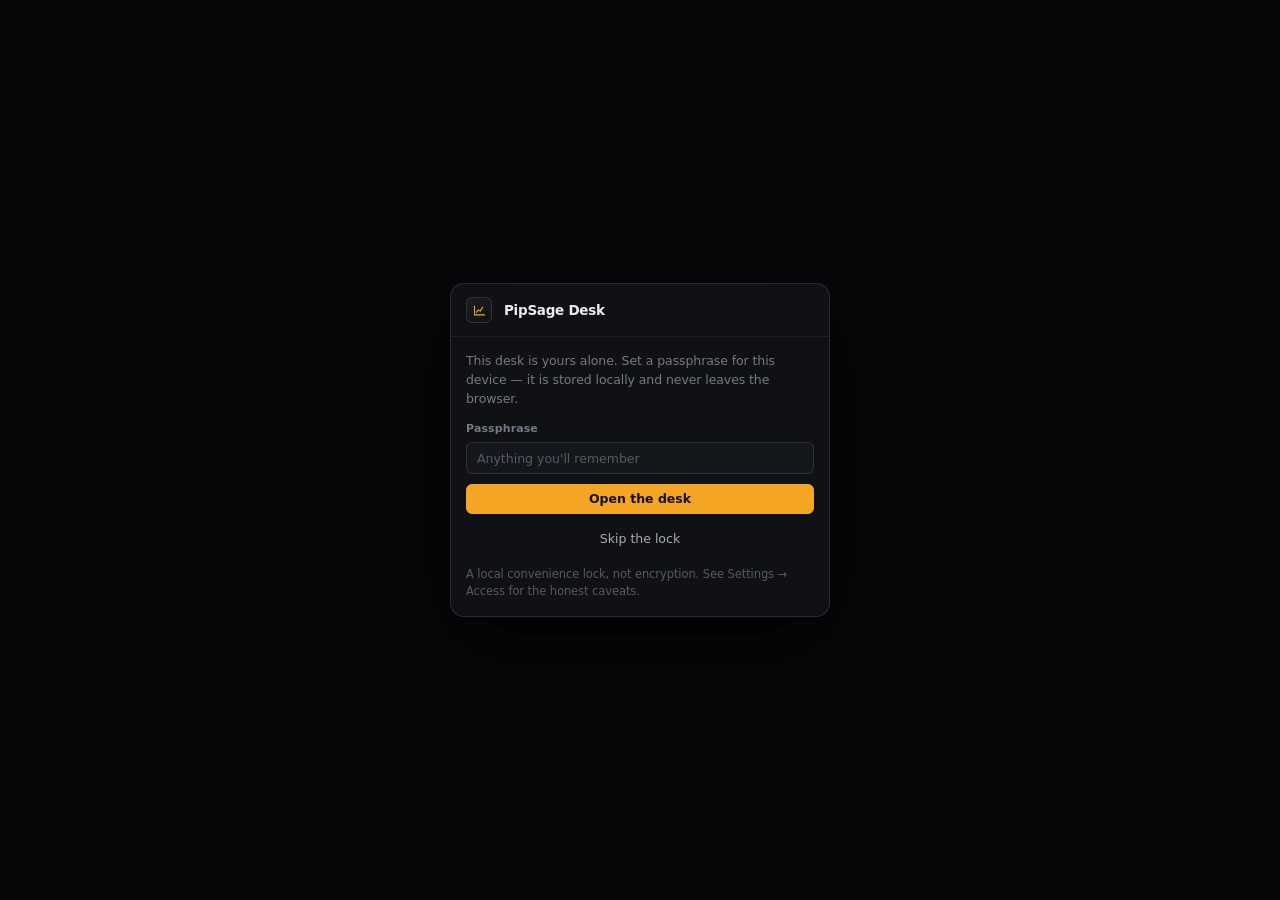
==== assistant.html @ f4a8c63f "Build PipSage Desk static trading workspace Co-authored-by: arena-agent <297053741+arena-agent@users" ====
<!DOCTYPE html>
<html lang="en" class="no-js" data-theme="dark">
<head>
<meta charset="utf-8">
<meta name="viewport" content="width=device-width, initial-scale=1">
<title>Assistant · PipSage Desk</title>
<meta name="description" content="Answers drawn from your own trading data.">
<meta name="theme-color" content="#0a0b0d">
<meta name="color-scheme" content="dark light">
<meta name="robots" content="noindex, nofollow">
<meta property="og:title" content="Assistant · PipSage Desk">
<meta property="og:description" content="Answers drawn from your own trading data.">
<link rel="icon" href="data:image/svg+xml,%3Csvg xmlns='http://www.w3.org/2000/svg' viewBox='0 0 32 32'%3E%3Crect width='32' height='32' rx='7' fill='%230f1114'/%3E%3Cpath d='M6 23V11l7 6 5.5-9L26 19' stroke='%23f5a524' stroke-width='2.5' fill='none' stroke-linecap='round' stroke-linejoin='round'/%3E%3Ccircle cx='25.5' cy='21' r='2.3' fill='%233fd68b'/%3E%3C/svg%3E">
<script>document.documentElement.className="js"</script>
<style>/* ==========================================================================
   PipSage Desk — original design system
   Graphite surfaces, amber signal accent, monospace data, crisp 1px borders.
   Deliberately not a card-and-gradient marketing aesthetic: this is a tool.
   ========================================================================== */

:root {
  /* surfaces */
  --bg: #0a0b0d;
  --panel: #0f1114;
  --panel-2: #14171b;
  --panel-3: #1b1f24;
  --panel-4: #23282f;

  /* lines */
  --line: #ffffff10;
  --line-2: #ffffff1c;
  --line-3: #ffffff30;

  /* ink */
  --ink: #e9ebee;
  --ink-2: #a6adb7;
  --ink-3: #737b86;
  --ink-4: #545b64;

  /* signals */
  --amber: #f5a524;
  --amber-2: #ffc25c;
  --amber-dim: #f5a52414;
  --amber-line: #f5a5243d;
  --teal: #2dd4bf;
  --teal-dim: #2dd4bf14;
  --green: #3fd68b;
  --green-dim: #3fd68b16;
  --red: #f2555a;
  --red-dim: #f2555a16;
  --blue: #5b9dff;
  --blue-dim: #5b9dff16;
  --violet: #9b7bff;

  /* geometry */
  --r-xs: 4px;
  --r-sm: 6px;
  --r-md: 10px;
  --r-lg: 14px;
  --rail: 212px;
  --rail-collapsed: 62px;
  --topbar: 52px;

  /* type */
  --sans: ui-sans-serif, system-ui, -apple-system, 'Segoe UI', Roboto, Helvetica, Arial, sans-serif;
  --mono: ui-monospace, 'SF Mono', SFMono-Regular, Menlo, Consolas, monospace;

  --ease: cubic-bezier(.4, 0, .2, 1);
  --ease-out: cubic-bezier(.16, 1, .3, 1);
}

/* ---------- light theme ---------- */
[data-theme='light'] {
  --bg: #f6f7f9;
  --panel: #ffffff;
  --panel-2: #f2f4f6;
  --panel-3: #e9ecf0;
  --panel-4: #dfe3e9;
  --line: #0b0d1014;
  --line-2: #0b0d1026;
  --line-3: #0b0d1040;
  --ink: #12151a;
  --ink-2: #414954;
  --ink-3: #6b7480;
  --ink-4: #8d95a1;
  --amber: #b97300;
  --amber-2: #8f5a00;
  --amber-dim: #f5a5241f;
  --amber-line: #b9730040;
  --teal: #0f9488;
  --green: #128c5b;
  --green-dim: #128c5b14;
  --red: #cf2f36;
  --red-dim: #cf2f3614;
  --blue: #2b6fdc;
  --violet: #6d4de0;
}

*, *::before, *::after { box-sizing: border-box; }

html { -webkit-text-size-adjust: 100%; }

body {
  margin: 0;
  background: var(--bg);
  color: var(--ink);
  font-family: var(--sans);
  font-size: 14px;
  line-height: 1.5;
  letter-spacing: -0.006em;
  -webkit-font-smoothing: antialiased;
  -moz-osx-font-smoothing: grayscale;
}

img, svg { display: block; max-width: 100%; }
a { color: inherit; text-decoration: none; }
button, input, select, textarea { font: inherit; color: inherit; }
button { background: none; border: 0; cursor: pointer; padding: 0; }
h1, h2, h3, h4, h5 { margin: 0; font-weight: 600; letter-spacing: -0.02em; line-height: 1.25; }
p { margin: 0; }
ul, ol { margin: 0; padding: 0; list-style: none; }
table { border-collapse: collapse; width: 100%; }
::selection { background: var(--amber-dim); }

:focus-visible { outline: 2px solid var(--amber); outline-offset: 2px; border-radius: 3px; }

/* ---------- typography helpers ---------- */
.mono { font-family: var(--mono); font-variant-numeric: tabular-nums; letter-spacing: -0.02em; }
.label {
  font-size: 10px; font-weight: 600; letter-spacing: 0.11em;
  text-transform: uppercase; color: var(--ink-3);
}
.label-lg { font-size: 11px; font-weight: 600; letter-spacing: 0.09em; text-transform: uppercase; color: var(--ink-3); }
.num { font-family: var(--mono); font-variant-numeric: tabular-nums; letter-spacing: -0.02em; }
.h1 { font-size: 21px; font-weight: 600; letter-spacing: -0.025em; }
.h2 { font-size: 15px; font-weight: 600; }
.h3 { font-size: 13px; font-weight: 600; }
.sm { font-size: 12.5px; }
.xs { font-size: 11.5px; }
.muted { color: var(--ink-3); }
.dim { color: var(--ink-4); }
.up { color: var(--green); }
.dn { color: var(--red); }
.flat { color: var(--ink-3); }
.warn { color: var(--amber); }
.nowrap { white-space: nowrap; }
.tnum { font-variant-numeric: tabular-nums; }
.right { text-align: right; }
.center { text-align: center; }

/* ---------- shell ---------- */
.shell { display: flex; min-height: 100dvh; }

/* top bar */
.topbar {
  position: fixed; inset: 0 0 auto 0; height: var(--topbar); z-index: 60;
  display: flex; align-items: center; gap: 12px;
  padding: 0 14px;
  background: color-mix(in srgb, var(--bg) 88%, transparent);
  -webkit-backdrop-filter: blur(12px); backdrop-filter: blur(12px);
  border-bottom: 1px solid var(--line);
}
.brand { display: flex; align-items: center; gap: 9px; padding-right: 6px; }
.brand-glyph {
  width: 26px; height: 26px; border-radius: var(--r-sm);
  display: grid; place-items: center;
  background: linear-gradient(150deg, var(--panel-3), var(--panel));
  border: 1px solid var(--line-2);
  color: var(--amber);
  flex: 0 0 auto;
}
.brand-glyph svg { width: 15px; height: 15px; }
.brand-name { font-size: 13.5px; font-weight: 600; letter-spacing: -0.015em; white-space: nowrap; }
.brand-name em { font-style: normal; color: var(--ink-3); font-weight: 500; }

.cmd-trigger {
  display: flex; align-items: center; gap: 8px;
  height: 30px; padding: 0 9px; min-width: 260px;
  border: 1px solid var(--line-2); border-radius: var(--r-sm);
  background: var(--panel); color: var(--ink-3);
  font-size: 12.5px; transition: border-color .15s var(--ease), background .15s var(--ease);
}
.cmd-trigger:hover { border-color: var(--line-3); background: var(--panel-2); color: var(--ink-2); }
.cmd-trigger svg { width: 13px; height: 13px; flex: 0 0 auto; }
.cmd-trigger kbd {
  margin-left: auto; font-family: var(--mono); font-size: 10.5px;
  padding: 1px 5px; border-radius: 4px;
  border: 1px solid var(--line-2); color: var(--ink-4); background: var(--panel-2);
}
.topbar-right { margin-left: auto; display: flex; align-items: center; gap: 6px; }

.session-chip {
  display: inline-flex; align-items: center; gap: 6px;
  height: 26px; padding: 0 8px; border-radius: 100px;
  border: 1px solid var(--line-2); background: var(--panel);
  font-size: 11px; color: var(--ink-2); white-space: nowrap;
}
.session-chip i { width: 5px; height: 5px; border-radius: 50%; background: var(--green); display: block; }
.session-chip.closed i { background: var(--ink-4); }

.icon-btn {
  width: 30px; height: 30px; border-radius: var(--r-sm);
  display: grid; place-items: center; position: relative;
  border: 1px solid transparent; color: var(--ink-2);
  transition: background .15s var(--ease), color .15s var(--ease), border-color .15s var(--ease);
}
.icon-btn:hover { background: var(--panel-2); color: var(--ink); border-color: var(--line); }
.icon-btn svg { width: 15px; height: 15px; }
.icon-btn .badge {
  position: absolute; top: 2px; right: 2px;
  min-width: 13px; height: 13px; padding: 0 3px; border-radius: 100px;
  background: var(--amber); color: #101216;
  font-size: 9px; font-weight: 700; display: grid; place-items: center;
}

/* rail */
.rail {
  position: fixed; top: var(--topbar); bottom: 0; left: 0; width: var(--rail);
  z-index: 50; display: flex; flex-direction: column;
  background: var(--panel); border-right: 1px solid var(--line);
  overflow-y: auto; overflow-x: hidden;
  transition: width .18s var(--ease);
  scrollbar-width: thin;
}
.rail-section { padding: 12px 8px 4px; }
.rail-section + .rail-section { padding-top: 6px; }
.rail-heading {
  font-size: 9.5px; font-weight: 700; letter-spacing: 0.13em; text-transform: uppercase;
  color: var(--ink-4); padding: 4px 8px 6px; white-space: nowrap;
}
.rail-link {
  display: flex; align-items: center; gap: 9px;
  height: 32px; padding: 0 8px; border-radius: var(--r-sm);
  color: var(--ink-2); font-size: 13px; white-space: nowrap;
  transition: background .12s var(--ease), color .12s var(--ease);
  position: relative;
}
.rail-link svg { width: 15px; height: 15px; flex: 0 0 auto; color: var(--ink-3); transition: color .12s var(--ease); }
.rail-link:hover { background: var(--panel-2); color: var(--ink); }
.rail-link:hover svg { color: var(--ink-2); }
.rail-link.active { background: var(--amber-dim); color: var(--ink); font-weight: 500; }
.rail-link.active svg { color: var(--amber); }
.rail-link.active::before {
  content: ''; position: absolute; left: -8px; top: 7px; bottom: 7px;
  width: 2px; border-radius: 2px; background: var(--amber);
}
.rail-link .kbd-hint { margin-left: auto; font-family: var(--mono); font-size: 10px; color: var(--ink-4); }
.rail-foot { margin-top: auto; padding: 8px; border-top: 1px solid var(--line); }

/* collapsed rail */
body.rail-mini { --rail: var(--rail-collapsed); }
body.rail-mini .rail-link span,
body.rail-mini .rail-heading,
body.rail-mini .rail-link .kbd-hint { display: none; }
body.rail-mini .rail-link { justify-content: center; padding: 0; }
body.rail-mini .rail-section { padding-inline: 8px; }
body.rail-mini .brand-name { display: none; }

/* main */
.main {
  flex: 1; min-width: 0;
  margin-left: var(--rail); padding-top: var(--topbar);
  transition: margin-left .18s var(--ease);
}
.page-head {
  position: sticky; top: var(--topbar); z-index: 40;
  display: flex; align-items: center; gap: 12px; flex-wrap: wrap;
  padding: 14px 20px;
  background: color-mix(in srgb, var(--bg) 90%, transparent);
  -webkit-backdrop-filter: blur(10px); backdrop-filter: blur(10px);
  border-bottom: 1px solid var(--line);
}
.page-head .titles { min-width: 0; }
.page-head h1 { font-size: 17px; letter-spacing: -0.02em; display: flex; align-items: center; gap: 8px; }
.page-head .sub { font-size: 11.5px; color: var(--ink-3); margin-top: 1px; }
.page-head .actions { margin-left: auto; display: flex; align-items: center; gap: 6px; flex-wrap: wrap; }
.page-body { padding: 18px 20px 60px; display: grid; gap: 14px; }

/* ---------- buttons ---------- */
.btn {
  display: inline-flex; align-items: center; justify-content: center; gap: 6px;
  height: 30px; padding: 0 11px; border-radius: var(--r-sm);
  font-size: 12.5px; font-weight: 500; white-space: nowrap;
  border: 1px solid var(--line-2); background: var(--panel-2); color: var(--ink);
  transition: background .14s var(--ease), border-color .14s var(--ease), color .14s var(--ease), transform .06s var(--ease);
}
.btn:hover { background: var(--panel-3); border-color: var(--line-3); }
.btn:active { transform: translateY(1px); }
.btn svg { width: 13px; height: 13px; }
.btn-primary { background: var(--amber); border-color: var(--amber); color: #14100a; font-weight: 600; }
.btn-primary:hover { background: var(--amber-2); border-color: var(--amber-2); }
.btn-ghost { background: transparent; border-color: transparent; color: var(--ink-2); }
.btn-ghost:hover { background: var(--panel-2); color: var(--ink); border-color: var(--line); }
.btn-danger { color: var(--red); border-color: #f2555a3d; background: var(--red-dim); }
.btn-danger:hover { background: #f2555a26; }
.btn-sm { height: 26px; padding: 0 9px; font-size: 11.5px; }
.btn-lg { height: 36px; padding: 0 15px; font-size: 13px; }
.btn-block { width: 100%; }
.btn[disabled], .btn:disabled { opacity: .45; pointer-events: none; }
.btn-group { display: inline-flex; }
.btn-group .btn { border-radius: 0; border-right-width: 0; }
.btn-group .btn:first-child { border-radius: var(--r-sm) 0 0 var(--r-sm); }
.btn-group .btn:last-child { border-radius: 0 var(--r-sm) var(--r-sm) 0; border-right-width: 1px; }

/* segmented control */
.seg { display: inline-flex; padding: 2px; border-radius: var(--r-sm); background: var(--panel-2); border: 1px solid var(--line); }
.seg button {
  height: 24px; padding: 0 9px; border-radius: 4px;
  font-size: 11.5px; color: var(--ink-3); font-weight: 500;
  transition: background .12s var(--ease), color .12s var(--ease);
}
.seg button:hover { color: var(--ink); }
.seg button.active { background: var(--panel-4); color: var(--ink); }

/* ---------- panels ---------- */
.panel {
  background: var(--panel); border: 1px solid var(--line);
  border-radius: var(--r-md); min-width: 0;
}
.panel-head {
  display: flex; align-items: center; gap: 10px;
  padding: 10px 12px; border-bottom: 1px solid var(--line);
  min-height: 42px;
}
.panel-head h2 { font-size: 12.5px; font-weight: 600; letter-spacing: -0.005em; }
.panel-head .sub { font-size: 11px; color: var(--ink-4); }
.panel-head .right { margin-left: auto; display: flex; align-items: center; gap: 6px; }
.panel-body { padding: 12px; }
.panel-body.flush { padding: 0; }
.panel-foot { padding: 8px 12px; border-top: 1px solid var(--line); font-size: 11.5px; color: var(--ink-4); }

/* grids */
.grid { display: grid; gap: 14px; }
.g2 { grid-template-columns: repeat(2, minmax(0, 1fr)); }
.g3 { grid-template-columns: repeat(3, minmax(0, 1fr)); }
.g4 { grid-template-columns: repeat(4, minmax(0, 1fr)); }
.g6 { grid-template-columns: repeat(6, minmax(0, 1fr)); }
.g2-1 { grid-template-columns: minmax(0, 2fr) minmax(0, 1fr); }
.g1-2 { grid-template-columns: minmax(0, 1fr) minmax(0, 2fr); }
.g3-2 { grid-template-columns: minmax(0, 3fr) minmax(0, 2fr); }
.span2 { grid-column: span 2; }
.span3 { grid-column: span 3; }

/* ---------- KPI tiles ---------- */
.kpi {
  background: var(--panel); border: 1px solid var(--line);
  border-radius: var(--r-md); padding: 12px 13px;
  display: flex; flex-direction: column; gap: 3px; min-width: 0;
  position: relative; overflow: hidden;
}
.kpi .k { display: flex; align-items: center; gap: 5px; font-size: 10px; font-weight: 600; letter-spacing: 0.1em; text-transform: uppercase; color: var(--ink-3); }
.kpi .k svg { width: 11px; height: 11px; }
.kpi .v { font-family: var(--mono); font-size: 21px; font-weight: 600; letter-spacing: -0.03em; font-variant-numeric: tabular-nums; line-height: 1.15; }
.kpi .v small { font-size: 12px; font-weight: 500; color: var(--ink-3); letter-spacing: 0; }
.kpi .d { font-size: 11px; color: var(--ink-4); display: flex; align-items: center; gap: 4px; }
.kpi .spark { position: absolute; right: 0; bottom: 0; opacity: .5; pointer-events: none; }
.kpi.accent { border-color: var(--amber-line); background: linear-gradient(180deg, var(--amber-dim), var(--panel) 70%); }

/* ---------- tables ---------- */
.tbl { width: 100%; font-size: 12.5px; }
.tbl th {
  text-align: left; font-size: 9.5px; font-weight: 700; letter-spacing: 0.1em;
  text-transform: uppercase; color: var(--ink-4);
  padding: 7px 10px; border-bottom: 1px solid var(--line); white-space: nowrap;
  background: var(--panel); position: sticky; top: 0; z-index: 1;
}
.tbl td { padding: 8px 10px; border-bottom: 1px solid var(--line); vertical-align: middle; }
.tbl tbody tr:last-child td { border-bottom: 0; }
.tbl tbody tr { transition: background .1s var(--ease); }
.tbl tbody tr:hover { background: var(--panel-2); }
.tbl .num, .tbl td.num { text-align: right; font-family: var(--mono); font-variant-numeric: tabular-nums; }
.tbl th.num { text-align: right; }
.tbl-wrap { overflow: auto; max-height: 520px; }
.tbl-compact td { padding: 6px 10px; }

/* ---------- chips / tags ---------- */
.chip {
  display: inline-flex; align-items: center; gap: 4px;
  height: 19px; padding: 0 6px; border-radius: var(--r-xs);
  font-size: 10.5px; font-weight: 600; letter-spacing: 0.01em;
  background: var(--panel-3); color: var(--ink-2); border: 1px solid var(--line);
  white-space: nowrap;
}
.chip-green { background: var(--green-dim); color: var(--green); border-color: #3fd68b33; }
.chip-red { background: var(--red-dim); color: var(--red); border-color: #f2555a33; }
.chip-amber { background: var(--amber-dim); color: var(--amber); border-color: var(--amber-line); }
.chip-blue { background: var(--blue-dim); color: var(--blue); border-color: #5b9dff33; }
.chip-teal { background: var(--teal-dim); color: var(--teal); border-color: #2dd4bf33; }
.chip-plain { background: transparent; }
.chip .dot { width: 5px; height: 5px; border-radius: 50%; background: currentColor; }

.dot-live { width: 6px; height: 6px; border-radius: 50%; background: var(--green); box-shadow: 0 0 0 0 #3fd68b66; animation: pulse 2.4s infinite; display: inline-block; }
.dot-idle { width: 6px; height: 6px; border-radius: 50%; background: var(--ink-4); display: inline-block; }
.dot-warn { width: 6px; height: 6px; border-radius: 50%; background: var(--amber); display: inline-block; }
@keyframes pulse {
  0% { box-shadow: 0 0 0 0 #3fd68b55; }
  70% { box-shadow: 0 0 0 6px #3fd68b00; }
  100% { box-shadow: 0 0 0 0 #3fd68b00; }
}

/* ---------- forms ---------- */
.field { display: grid; gap: 5px; min-width: 0; }
.field > label { font-size: 11px; font-weight: 600; color: var(--ink-3); letter-spacing: 0.01em; }
.field .hint { font-size: 10.5px; color: var(--ink-4); }
.in, .sel, .ta {
  width: 100%; height: 32px; padding: 0 10px;
  background: var(--panel-2); border: 1px solid var(--line-2);
  border-radius: var(--r-sm); color: var(--ink); font-size: 12.5px;
  transition: border-color .14s var(--ease), background .14s var(--ease), box-shadow .14s var(--ease);
}
.ta { height: auto; min-height: 72px; padding: 8px 10px; line-height: 1.5; resize: vertical; }
.in:focus, .sel:focus, .ta:focus {
  outline: none; border-color: var(--amber-line);
  box-shadow: 0 0 0 3px #f5a5241f; background: var(--panel);
}
.in::placeholder, .ta::placeholder { color: var(--ink-4); }
.in:disabled { opacity: .55; cursor: not-allowed; }
.in.num, .in[type='number'] { font-family: var(--mono); font-variant-numeric: tabular-nums; }
.sel {
  appearance: none; -webkit-appearance: none; padding-right: 26px; cursor: pointer;
  background-image: linear-gradient(45deg, transparent 50%, var(--ink-3) 50%), linear-gradient(135deg, var(--ink-3) 50%, transparent 50%);
  background-position: calc(100% - 14px) calc(50% + 1px), calc(100% - 9px) calc(50% + 1px);
  background-size: 5px 5px, 5px 5px; background-repeat: no-repeat;
}
.in-group { display: flex; align-items: stretch; }
.in-group .in, .in-group .sel { border-radius: 0; }
.in-group > *:first-child { border-radius: var(--r-sm) 0 0 var(--r-sm); }
.in-group > *:last-child { border-radius: 0 var(--r-sm) var(--r-sm) 0; }
.in-group > * + * { border-left-width: 0; }
.in-suffix {
  display: grid; place-items: center; padding: 0 9px; height: 32px;
  background: var(--panel-3); border: 1px solid var(--line-2); border-left: 0;
  border-radius: 0 var(--r-sm) var(--r-sm) 0; font-size: 11.5px; color: var(--ink-3); white-space: nowrap;
}
.check { display: flex; align-items: flex-start; gap: 8px; cursor: pointer; font-size: 12.5px; color: var(--ink-2); }
.check input { appearance: none; width: 15px; height: 15px; margin: 1px 0 0; flex: 0 0 auto;
  border: 1px solid var(--line-3); border-radius: 4px; background: var(--panel-2); cursor: pointer;
  transition: background .12s var(--ease), border-color .12s var(--ease); position: relative; }
.check input:checked { background: var(--amber); border-color: var(--amber); }
.check input:checked::after {
  content: ''; position: absolute; inset: 0;
  background: #14100a;
  clip-path: polygon(18% 52%, 40% 72%, 82% 26%, 90% 36%, 40% 88%, 10% 60%);
}
.check input:focus-visible { outline: 2px solid var(--amber); outline-offset: 2px; }
.switch { position: relative; width: 32px; height: 18px; flex: 0 0 auto; }
.switch input { appearance: none; width: 100%; height: 100%; margin: 0; border-radius: 100px;
  background: var(--panel-4); border: 1px solid var(--line-2); cursor: pointer; transition: background .15s var(--ease); }
.switch input:checked { background: var(--amber); border-color: var(--amber); }
.switch input::after {
  content: ''; position: absolute; top: 3px; left: 3px; width: 12px; height: 12px;
  border-radius: 50%; background: #fff; transition: transform .15s var(--ease-out);
}
.switch input:checked::after { transform: translateX(14px); background: #14100a; }

/* ---------- sliders ---------- */
.range { display: grid; gap: 6px; }
.range input[type='range'] {
  appearance: none; -webkit-appearance: none; width: 100%; height: 4px; margin: 0;
  border-radius: 100px; background: var(--panel-4); cursor: pointer;
}
.range input[type='range']::-webkit-slider-thumb {
  appearance: none; width: 13px; height: 13px; border-radius: 50%;
  background: var(--amber); border: 2px solid var(--panel);
  box-shadow: 0 0 0 1px var(--amber-line); cursor: grab;
}
.range input[type='range']::-moz-range-thumb {
  width: 13px; height: 13px; border-radius: 50%; background: var(--amber); border: 2px solid var(--panel);
}
.range .row { display: flex; justify-content: space-between; font-size: 11.5px; color: var(--ink-2); }
.range .row b { font-family: var(--mono); color: var(--ink); font-weight: 600; }

/* ---------- progress ---------- */
.bar { height: 5px; border-radius: 100px; background: var(--panel-4); overflow: hidden; }
.bar > i { display: block; height: 100%; border-radius: 100px; background: var(--amber); transition: width .4s var(--ease-out); }
.bar.green > i { background: var(--green); }
.bar.red > i { background: var(--red); }
.bar.teal > i { background: var(--teal); }
.bar.thin { height: 3px; }

/* ---------- empty / misc ---------- */
.empty { padding: 28px 14px; text-align: center; color: var(--ink-4); font-size: 12.5px; }
.empty svg { width: 22px; height: 22px; margin: 0 auto 8px; color: var(--ink-4); opacity: .7; }
.divider { height: 1px; background: var(--line); border: 0; margin: 0; }
.row-between { display: flex; align-items: center; justify-content: space-between; gap: 10px; }
.row { display: flex; align-items: center; gap: 8px; }
.col { display: grid; gap: 8px; }
.wrap-row { display: flex; flex-wrap: wrap; gap: 6px; }

.kv { display: flex; align-items: baseline; justify-content: space-between; gap: 10px; padding: 5px 0; font-size: 12.5px; }
.kv + .kv { border-top: 1px solid var(--line); }
.kv span:first-child { color: var(--ink-3); }
.kv span:last-child { font-family: var(--mono); font-variant-numeric: tabular-nums; }

/* ---------- charts ---------- */
.chart-box { position: relative; width: 100%; }
.chart-box svg { display: block; width: 100%; overflow: visible; }
.chart-box canvas { display: block; width: 100%; touch-action: pan-y; }
.panel-body .chart-box { min-width: 0; }
.legend { display: flex; flex-wrap: wrap; gap: 10px; font-size: 11px; color: var(--ink-3); }
.legend i { width: 8px; height: 8px; border-radius: 2px; display: inline-block; margin-right: 5px; vertical-align: middle; }
.axis-label { font-family: var(--mono); font-size: 9.5px; fill: var(--ink-4); }
.grid-line { stroke: var(--line); stroke-width: 1; }

/* heatmap */
.heat { display: grid; gap: 3px; }
.heat-cell {
  aspect-ratio: 1.9; border-radius: 3px; display: grid; place-items: center;
  font-family: var(--mono); font-size: 9.5px; color: var(--ink-2);
  border: 1px solid transparent; cursor: default;
}
.heat-cell:hover { border-color: var(--line-3); }
.heat-head { font-size: 9.5px; color: var(--ink-4); text-align: center; letter-spacing: .04em; }

/* ---------- modal ---------- */
.modal-backdrop {
  position: fixed; inset: 0; z-index: 100; display: grid; place-items: center;
  background: #05060899; -webkit-backdrop-filter: blur(3px); backdrop-filter: blur(3px);
  padding: 20px; animation: fade .14s var(--ease);
}
@keyframes fade { from { opacity: 0; } }
.modal {
  width: 100%; max-width: 480px; max-height: 86dvh; overflow: auto;
  background: var(--panel); border: 1px solid var(--line-2);
  border-radius: var(--r-lg); box-shadow: 0 24px 70px -20px #000;
  animation: pop .18s var(--ease-out);
}
@keyframes pop { from { transform: translateY(8px) scale(.99); opacity: 0; } }
.modal.wide { max-width: 720px; }
.modal-head { display: flex; align-items: center; gap: 10px; padding: 13px 15px; border-bottom: 1px solid var(--line); }
.modal-head h2 { font-size: 13.5px; }
.modal-head .icon-btn { margin-left: auto; }
.modal-body { padding: 15px; display: grid; gap: 12px; }
.modal-foot { padding: 11px 15px; border-top: 1px solid var(--line); display: flex; gap: 8px; justify-content: flex-end; }

/* ---------- command palette ---------- */
.palette-backdrop {
  position: fixed; inset: 0; z-index: 110; background: #05060899;
  -webkit-backdrop-filter: blur(2px); backdrop-filter: blur(2px);
  display: flex; justify-content: center; padding-top: 12vh;
  animation: fade .12s var(--ease);
}
.palette {
  width: 100%; max-width: 540px; height: fit-content; max-height: 62dvh;
  background: var(--panel); border: 1px solid var(--line-2);
  border-radius: var(--r-lg); box-shadow: 0 30px 80px -24px #000;
  display: flex; flex-direction: column; overflow: hidden;
  animation: pop .16s var(--ease-out);
}
.palette-input {
  display: flex; align-items: center; gap: 9px; padding: 0 14px;
  height: 46px; border-bottom: 1px solid var(--line); flex: 0 0 auto;
}
.palette-input svg { width: 15px; height: 15px; color: var(--ink-3); }
.palette-input input { flex: 1; border: 0; background: none; outline: none; font-size: 14px; color: var(--ink); }
.palette-input input::placeholder { color: var(--ink-4); }
.palette-list { overflow-y: auto; padding: 6px; }
.palette-group { font-size: 9.5px; letter-spacing: .12em; text-transform: uppercase; color: var(--ink-4); padding: 8px 8px 4px; font-weight: 700; }
.palette-item {
  display: flex; align-items: center; gap: 9px; padding: 8px 9px; border-radius: var(--r-sm);
  font-size: 13px; color: var(--ink-2); cursor: pointer;
}
.palette-item svg { width: 14px; height: 14px; color: var(--ink-3); flex: 0 0 auto; }
.palette-item .sub { margin-left: auto; font-size: 11px; color: var(--ink-4); }
.palette-item.active, .palette-item:hover { background: var(--panel-3); color: var(--ink); }
.palette-item.active svg { color: var(--amber); }
.palette-foot { border-top: 1px solid var(--line); padding: 7px 12px; font-size: 10.5px; color: var(--ink-4); display: flex; gap: 12px; }
.palette-foot kbd { font-family: var(--mono); border: 1px solid var(--line-2); border-radius: 3px; padding: 0 4px; }

/* ---------- toast ---------- */
.toasts { position: fixed; bottom: 16px; right: 16px; z-index: 120; display: grid; gap: 8px; justify-items: end; }
.toast {
  display: flex; align-items: center; gap: 8px;
  background: var(--panel-3); border: 1px solid var(--line-2);
  border-radius: var(--r-sm); padding: 9px 12px; font-size: 12.5px;
  box-shadow: 0 14px 32px -14px #000; max-width: 340px;
  animation: slide-in .2s var(--ease-out);
}
@keyframes slide-in { from { transform: translateX(14px); opacity: 0; } }
.toast.out { animation: slide-out .18s var(--ease) forwards; }
@keyframes slide-out { to { transform: translateX(14px); opacity: 0; } }
.toast svg { width: 14px; height: 14px; flex: 0 0 auto; }
.toast.ok svg { color: var(--green); }
.toast.err svg { color: var(--red); }
.toast.warn svg { color: var(--amber); }

/* ---------- drawer (alerts / notifications) ---------- */
.drawer-backdrop { position: fixed; inset: 0; z-index: 95; background: #05060880; animation: fade .12s var(--ease); }
.drawer {
  position: fixed; top: 0; right: 0; bottom: 0; width: 100%; max-width: 360px; z-index: 96;
  background: var(--panel); border-left: 1px solid var(--line-2);
  display: flex; flex-direction: column; animation: drawer-in .2s var(--ease-out);
}
@keyframes drawer-in { from { transform: translateX(24px); opacity: .6; } }
.drawer-head { display: flex; align-items: center; gap: 8px; padding: 12px 14px; border-bottom: 1px solid var(--line); }
.drawer-body { overflow-y: auto; padding: 10px; display: grid; gap: 8px; }
.alert-item {
  display: grid; gap: 3px; padding: 9px 10px; border-radius: var(--r-sm);
  background: var(--panel-2); border: 1px solid var(--line);
}
.alert-item.unread { border-color: var(--amber-line); background: var(--amber-dim); }
.alert-item .t { font-size: 12.5px; display: flex; align-items: center; gap: 6px; }
.alert-item .b { font-size: 11.5px; color: var(--ink-3); }
.alert-item time { font-family: var(--mono); font-size: 10px; color: var(--ink-4); }

/* ---------- assistant ---------- */
.chat-shell { display: grid; grid-template-rows: 1fr auto; height: calc(100dvh - var(--topbar) - 61px); }
.chat-scroll { overflow-y: auto; padding: 18px 20px; }
.chat-inner { max-width: 760px; margin: 0 auto; display: grid; gap: 14px; }
.msg { display: flex; gap: 9px; }
.msg-avatar {
  width: 24px; height: 24px; border-radius: var(--r-sm); flex: 0 0 auto;
  display: grid; place-items: center; font-size: 10px; font-weight: 700;
  background: var(--panel-3); border: 1px solid var(--line-2); color: var(--ink-2);
}
.msg.ai .msg-avatar { background: var(--amber-dim); border-color: var(--amber-line); color: var(--amber); }
.msg-body { font-size: 13px; line-height: 1.6; color: var(--ink-2); min-width: 0; }
.msg-body strong { color: var(--ink); font-weight: 600; }
.msg-body code { font-family: var(--mono); font-size: 12px; background: var(--panel-3); padding: 1px 4px; border-radius: 3px; color: var(--ink); }
.msg-body ul { margin: 6px 0 0; display: grid; gap: 3px; }
.msg-body li { padding-left: 13px; position: relative; }
.msg-body li::before { content: ''; position: absolute; left: 0; top: 8px; width: 4px; height: 4px; border-radius: 1px; background: var(--amber); }
.msg-card { margin-top: 9px; border: 1px solid var(--line); border-radius: var(--r-sm); background: var(--panel-2); overflow: hidden; }
.msg-card .row-kv { display: flex; justify-content: space-between; gap: 12px; padding: 6px 10px; font-size: 12px; }
.msg-card .row-kv + .row-kv { border-top: 1px solid var(--line); }
.msg-card .row-kv span:last-child { font-family: var(--mono); }
.chat-input-wrap { border-top: 1px solid var(--line); padding: 10px 20px 14px; background: var(--bg); }
.chat-suggestions { max-width: 760px; margin: 0 auto 7px; display: flex; flex-wrap: wrap; gap: 5px; }
.sugg {
  font-size: 11.5px; padding: 4px 9px; border-radius: 100px;
  border: 1px solid var(--line-2); background: var(--panel); color: var(--ink-3);
  transition: color .12s var(--ease), border-color .12s var(--ease);
}
.sugg:hover { color: var(--ink); border-color: var(--line-3); }
.chat-form { max-width: 760px; margin: 0 auto; display: flex; gap: 7px; align-items: flex-end; }
.chat-form textarea {
  flex: 1; min-height: 38px; max-height: 130px; resize: none; padding: 9px 11px;
  background: var(--panel-2); border: 1px solid var(--line-2); border-radius: var(--r-sm);
  color: var(--ink); font-size: 13px; line-height: 1.45;
}
.chat-form textarea:focus { outline: none; border-color: var(--amber-line); box-shadow: 0 0 0 3px #f5a5241f; }
.typing { display: inline-flex; gap: 3px; align-items: center; }
.typing i { width: 4px; height: 4px; border-radius: 50%; background: var(--ink-3); animation: bounce 1.1s infinite; }
.typing i:nth-child(2) { animation-delay: .13s; }
.typing i:nth-child(3) { animation-delay: .26s; }
@keyframes bounce { 0%, 60%, 100% { transform: translateY(0); opacity: .4; } 30% { transform: translateY(-3px); opacity: 1; } }

/* ---------- setup / checklist ---------- */
.check-list { display: grid; gap: 6px; }
.check-item {
  display: flex; align-items: center; gap: 9px; padding: 8px 10px;
  border: 1px solid var(--line); border-radius: var(--r-sm); background: var(--panel-2);
  font-size: 12.5px; cursor: pointer;
  transition: border-color .12s var(--ease), background .12s var(--ease);
}
.check-item:hover { border-color: var(--line-2); }
.check-item.done { border-color: #3fd68b3d; background: var(--green-dim); }
.check-item.done .txt { color: var(--ink-3); text-decoration: line-through; }
.check-box {
  width: 16px; height: 16px; border-radius: 4px; flex: 0 0 auto;
  border: 1px solid var(--line-3); display: grid; place-items: center;
  background: var(--panel-3);
}
.check-item.done .check-box { background: var(--green); border-color: var(--green); }
.check-box svg { width: 10px; height: 10px; color: #06120c; }

/* ---------- calendar ---------- */
.cal-event {
  display: grid; grid-template-columns: 62px 1fr auto; gap: 10px; align-items: center;
  padding: 8px 11px; border-radius: var(--r-sm);
  border: 1px solid var(--line); background: var(--panel-2);
}
.cal-event .time { font-family: var(--mono); font-size: 11.5px; color: var(--ink-2); }
.cal-event .name { font-size: 12.5px; }
.cal-event .meta { font-size: 10.5px; color: var(--ink-4); }
.impact { display: inline-flex; gap: 2px; }
.impact i { width: 4px; height: 10px; border-radius: 1px; background: var(--panel-4); display: block; }
.impact.high i:nth-child(-n+3) { background: var(--red); }
.impact.med i:nth-child(-n+2) { background: var(--amber); }
.impact.low i:nth-child(-n+1) { background: var(--blue); }
.cal-event.next { border-color: var(--amber-line); background: var(--amber-dim); }

/* ---------- misc components ---------- */
.stat-list { display: grid; }
.stat-row {
  display: flex; align-items: center; justify-content: space-between; gap: 10px;
  padding: 7px 0; font-size: 12.5px; border-bottom: 1px solid var(--line);
}
.stat-row:last-child { border-bottom: 0; }
.stat-row .k { color: var(--ink-3); display: flex; align-items: center; gap: 6px; min-width: 0; }
.stat-row .k span, .stat-row .k { white-space: nowrap; }
.stat-row .k svg { width: 12px; height: 12px; flex: 0 0 auto; opacity: .8; }
.stat-row .v { font-family: var(--mono); font-weight: 500; }

.legend-dot { width: 7px; height: 7px; border-radius: 50%; display: inline-block; }

.gauge { position: relative; width: 100%; display: grid; place-items: center; }
.gauge svg { overflow: visible; }
.gauge .val { position: absolute; text-align: center; }
.gauge .val b { display: block; font-family: var(--mono); font-size: 20px; font-weight: 600; letter-spacing: -.03em; }
.gauge .val span { font-size: 10px; color: var(--ink-4); letter-spacing: .06em; text-transform: uppercase; }

.note-card {
  padding: 12px; border-radius: var(--r-sm); border: 1px solid var(--line);
  background: var(--panel-2); display: grid; gap: 6px;
}
.note-card .head { display: flex; align-items: center; gap: 8px; font-size: 12px; }
.note-card .body { font-size: 12.5px; color: var(--ink-2); line-height: 1.55; white-space: pre-wrap; }
.note-card time { font-family: var(--mono); font-size: 10px; color: var(--ink-4); }

.pill-nav { display: flex; gap: 4px; overflow-x: auto; padding-bottom: 2px; }
.pill-nav button {
  padding: 4px 9px; border-radius: 100px; font-size: 11.5px; color: var(--ink-3);
  border: 1px solid var(--line); white-space: nowrap;
}
.pill-nav button.active { background: var(--panel-3); color: var(--ink); border-color: var(--line-2); }

/* scrollbars */
* { scrollbar-width: thin; scrollbar-color: var(--panel-4) transparent; }
*::-webkit-scrollbar { width: 9px; height: 9px; }
*::-webkit-scrollbar-track { background: transparent; }
*::-webkit-scrollbar-thumb { background: var(--panel-4); border-radius: 100px; border: 2px solid var(--bg); }
*::-webkit-scrollbar-thumb:hover { background: #333a43; }

/* sr-only / skip */
.sr-only { position: absolute; width: 1px; height: 1px; padding: 0; margin: -1px; overflow: hidden; clip: rect(0,0,0,0); white-space: nowrap; border: 0; }
.skip { position: absolute; left: 10px; top: -50px; z-index: 200; background: var(--amber); color: #14100a;
  padding: 7px 12px; border-radius: var(--r-sm); font-size: 12.5px; font-weight: 600; transition: top .15s var(--ease); }
.skip:focus { top: 8px; }

/* ---------- responsive ---------- */
@media (max-width: 1240px) {
  .g4 { grid-template-columns: repeat(2, minmax(0, 1fr)); }
  .g6 { grid-template-columns: repeat(3, minmax(0, 1fr)); }
  .g3-2, .g2-1, .g1-2 { grid-template-columns: 1fr; }
}
@media (max-width: 1080px) {
  :root { --rail: var(--rail-collapsed); }
  .rail-link span, .rail-heading, .rail-link .kbd-hint, .brand-name { display: none; }
  .rail-link { justify-content: center; padding: 0; }
  .rail-foot { display: none; }
  .g3 { grid-template-columns: repeat(2, minmax(0, 1fr)); }
}
@media (max-width: 860px) {
  .topbar { gap: 8px; padding: 0 10px; }
  .cmd-trigger { min-width: 0; flex: 1; }
  .cmd-trigger .cmd-text, .cmd-trigger kbd { display: none; }
  .page-body { padding: 14px 12px 60px; }
  .page-head { padding: 12px; }
  .g2 { grid-template-columns: 1fr; }
  .g4, .g6, .g3 { grid-template-columns: repeat(2, minmax(0, 1fr)); }
  .session-chip span { display: none; }
}
@media (max-width: 620px) {
  :root { --rail: 0px; }
  .rail {
    top: auto; bottom: 0; left: 0; right: 0; width: 100%; height: 56px;
    flex-direction: row; align-items: center; gap: 2px;
    border-right: 0; border-top: 1px solid var(--line);
    padding: 0 6px; overflow-x: auto; overflow-y: hidden;
  }
  .rail-section { display: contents; }
  .rail-heading { display: none; }
  .rail-link { flex-direction: column; gap: 2px; height: 48px; width: 56px; justify-content: center; padding: 0; flex: 0 0 auto; }
  .rail-link svg { width: 17px; height: 17px; }
  .rail-link.active::before { left: 50%; top: 2px; transform: translateX(-50%); width: 16px; height: 2px; }
  .rail-link span { display: block; font-size: 9px; }
  .rail-foot { display: none; }
  .main { margin-left: 0; padding-bottom: 56px; }
  .g4, .g6, .g3 { grid-template-columns: repeat(2, minmax(0, 1fr)); }
  .kpi .v { font-size: 18px; }
  .page-head h1 { font-size: 15px; }
  .chat-shell { height: calc(100dvh - var(--topbar) - 56px - 52px); }
  .chat-scroll { padding: 14px 12px; }
  .chat-input-wrap { padding: 8px 12px 60px; }
  .toasts { left: 12px; right: 12px; justify-items: stretch; }
  .toast { max-width: none; }
}
@media (max-width: 620px) {
  /* denser tiles so a phone shows the numbers without endless scrolling */
  .g4, .g6 { grid-template-columns: repeat(2, minmax(0, 1fr)) !important; gap: 8px; }
  .kpi { padding: 10px 11px; }
  .kpi .v { font-size: 17px; letter-spacing: -.01em; }
  .kpi .k { font-size: 9.5px; letter-spacing: .07em; }
  .kpi .d { font-size: 10.5px; }
  .panel { border-radius: var(--r-md); }
  .panel-head { padding: 10px 12px; }
  /* bottom rail: scrollable, with a hint that more sits off-screen */
  .rail::after {
    content: ''; position: sticky; right: 0; flex: 0 0 22px; align-self: stretch;
    background: linear-gradient(90deg, transparent, var(--bg) 70%); pointer-events: none;
  }
  .palette-backdrop { padding-top: 54px; align-items: flex-start; }
  .page-head .actions { width: 100%; }
  .page-head .actions .btn { flex: 1 1 auto; justify-content: center; }
}
@media (max-width: 420px) {
  .g3 { grid-template-columns: 1fr; }
  .g4, .g6 { grid-template-columns: repeat(2, minmax(0, 1fr)) !important; }
  .kpi .v { font-size: 15.5px; }
  .kpi { padding: 9px 10px; }
  .rail-link { width: 50px; }
  .span2, .span3 { grid-column: auto; }
}

@media (prefers-reduced-motion: reduce) {
  *, *::before, *::after { animation-duration: .001ms !important; transition-duration: .001ms !important; }
}

/* print */
@media print {
  .topbar, .rail, .page-head .actions, .toasts, .icon-btn { display: none !important; }
  .main { margin: 0; padding: 0; }
  body { background: #fff; color: #000; }
  .panel { border-color: #ccc; break-inside: avoid; }
}
</style>
</head>
<body data-page="assistant" data-nav="assistant.html">
<a class="skip" href="#app">Skip to content</a>
<main id="app" role="main"></main>
<script>/* ==========================================================================
   PipSage Desk — core runtime
   Store, market math, indicator library, shell chrome, UI primitives.
   No dependencies.
   ========================================================================== */
(function () {
  'use strict';

  const PS = (window.PS = window.PS || {});

  /* ------------------------------------------------------------------ utils */
  const $ = (s, r = document) => r.querySelector(s);
  const $$ = (s, r = document) => Array.from(r.querySelectorAll(s));
  PS.$ = $; PS.$$ = $$;

  const clamp = (v, a, b) => Math.min(b, Math.max(a, v));
  PS.clamp = clamp;

  const fmt = (n, d = 2) =>
    Number(n || 0).toLocaleString('en-US', { minimumFractionDigits: d, maximumFractionDigits: d });
  PS.fmt = fmt;

  const fmtInt = (n) => Number(n || 0).toLocaleString('en-US', { maximumFractionDigits: 0 });
  PS.fmtInt = fmtInt;

  const money = (n, ccy = 'USD', d = 2) => {
    const sym = { USD: '$', EUR: '€', GBP: '£', NGN: '₦', JPY: '¥' }[ccy] || '';
    return (n < 0 ? '−' : '') + sym + fmt(Math.abs(n), d);
  };
  PS.money = money;

  const signed = (n, d = 2) => (n > 0 ? '+' : n < 0 ? '−' : '') + fmt(Math.abs(n), d);
  PS.signed = signed;

  const pctStr = (n, d = 2) => (n > 0 ? '+' : n < 0 ? '−' : '') + fmt(Math.abs(n), d) + '%';
  PS.pctStr = pctStr;

  const esc = (s) =>
    String(s == null ? '' : s).replace(/[&<>"']/g, (c) => ({ '&': '&amp;', '<': '&lt;', '>': '&gt;', '"': '&quot;', "'": '&#39;' }[c]));
  PS.esc = esc;

  const uid = (p = 'id') => p + '_' + Math.random().toString(36).slice(2, 9) + Date.now().toString(36).slice(-3);
  PS.uid = uid;

  PS.klass = (n) => (n > 0 ? 'up' : n < 0 ? 'dn' : 'flat');
  PS.decimals = (price) => (price >= 1000 ? 2 : price >= 100 ? 3 : price >= 10 ? 4 : 5);
  PS.fmtPrice = (p) => fmt(p, PS.decimals(p));

  const dt = (ts) => new Date(ts);
  PS.dateShort = (ts) => dt(ts).toLocaleDateString('en-GB', { day: '2-digit', month: 'short' });
  PS.dateFull = (ts) =>
    dt(ts).toLocaleDateString('en-GB', { day: '2-digit', month: 'short', year: 'numeric' });
  PS.timeShort = (ts) => dt(ts).toLocaleTimeString('en-GB', { hour: '2-digit', minute: '2-digit' });
  PS.isoDate = (ts) => new Date(ts).toISOString().slice(0, 10);
  PS.ago = (ts) => {
    const s = Math.floor((Date.now() - ts) / 1000);
    if (s < 60) return s + 's ago';
    if (s < 3600) return Math.floor(s / 60) + 'm ago';
    if (s < 86400) return Math.floor(s / 3600) + 'h ago';
    return Math.floor(s / 86400) + 'd ago';
  };
  PS.dayName = (i) => ['Sun', 'Mon', 'Tue', 'Wed', 'Thu', 'Fri', 'Sat'][i];

  PS.debounce = (fn, ms = 220) => {
    let t;
    return (...a) => {
      clearTimeout(t);
      t = setTimeout(() => fn(...a), ms);
    };
  };

  PS.range = (n, f = (i) => i) => Array.from({ length: n }, (_, i) => f(i));

  /* deterministic RNG so sample series are stable between reloads */
  PS.rng = (seed) => {
    let s = Math.abs(Math.floor(seed)) % 2147483647 || 1;
    return () => ((s = (s * 16807) % 2147483647) - 1) / 2147483646;
  };

  /* ------------------------------------------------------------------ store */
  const NS = 'pipsage.';
  const KEYS = {
    gate: NS + 'gate',
    seedDisabled: NS + 'seed-disabled',
    settings: NS + 'settings',
    trades: NS + 'trades',
    accounts: NS + 'accounts',
    strategies: NS + 'strategies',
    watchlist: NS + 'watchlist',
    notes: NS + 'notes',
    tasks: NS + 'tasks',
    alerts: NS + 'alerts',
    chat: NS + 'chat',
    snippets: NS + 'snippets',
    journalEntries: NS + 'reflections',
    reflections: NS + 'reflections',
    riskstate: NS + 'riskstate',
    events: NS + 'events',
    habits: NS + 'habits',
  };
  PS.KEYS = KEYS;

  const Store = {
    get(key, fallback) {
      try {
        const raw = localStorage.getItem(key);
        if (raw == null) return fallback;
        return JSON.parse(raw);
      } catch (e) {
        return fallback;
      }
    },
    set(key, val) {
      try {
        localStorage.setItem(key, JSON.stringify(val));
        return true;
      } catch (e) {
        PS.toast('Storage is full or blocked', 'err');
        return false;
      }
    },
    del(key) {
      try {
        localStorage.removeItem(key);
      } catch (e) {}
    },
    all() {
      const out = {};
      Object.entries(KEYS).forEach(([name, key]) => {
        const v = localStorage.getItem(key);
        if (v != null) out[name] = JSON.parse(v);
      });
      return out;
    },
    load(blob) {
      const data = blob && blob.data ? blob.data : blob;
      Object.entries(data || {}).forEach(([name, val]) => {
        if (KEYS[name] && val != null) Store.set(KEYS[name], val);
      });
    },
    wipe() {
      Object.values(KEYS).forEach((k) => Store.del(k));
    },
    size() {
      let b = 0;
      Object.values(KEYS).forEach((k) => {
        const v = localStorage.getItem(k);
        if (v) b += v.length * 2;
      });
      return b;
    },
  };
  PS.Store = Store;

  /* ------------------------------------------------------------------ defaults */
  PS.DEFAULT_SETTINGS = {
    name: 'Trader',
    currency: 'USD',
    startingBalance: 10000,
    riskPerTrade: 1.25,
    maxOpenPositions: 3,
    dailyLossLimit: 4,
    weeklyLossLimit: 8,
    maxSpread: 25,
    newsBlackout: true,
    sessionFilter: 'all',
    theme: 'dark',
    density: 'comfortable',
    railMini: false,
    timezone: 'Africa/Lagos',
    brokerServer: '',
    brokerLogin: '',
  };

  const settings = () => Object.assign({}, PS.DEFAULT_SETTINGS, Store.get(KEYS.settings, {}));
  PS.settings = settings;
  PS.saveSettings = (patch) => {
    const next = Object.assign(settings(), patch);
    Store.set(KEYS.settings, next);
    return next;
  };

  /* ------------------------------------------------------------------ markets */
  /* Sample instrument universe. Prices are illustrative and deterministic;
     connect a real feed by replacing PS.MARKET.base values. */
  PS.SYMBOLS = [
    { sym: 'XAUUSD', contract: 100, name: 'Gold', cls: 'Metals', base: 3563.54, vol: 0.9, dec: 2, unit: 'USD/oz' },
    { sym: 'EURUSD', contract: 100000, name: 'Euro / Dollar', cls: 'Forex', base: 1.09659, vol: 0.22, dec: 5, unit: 'rate' },
    { sym: 'GBPUSD', contract: 100000, name: 'Sterling / Dollar', cls: 'Forex', base: 1.31119, vol: 0.26, dec: 5, unit: 'rate' },
    { sym: 'USDJPY', contract: 100000, name: 'Dollar / Yen', cls: 'Forex', base: 159.219, vol: 0.3, dec: 3, unit: 'rate' },
    { sym: 'USDCAD', contract: 100000, name: 'Dollar / Loonie', cls: 'Forex', base: 1.43055, vol: 0.2, dec: 5, unit: 'rate' },
    { sym: 'AUDUSD', contract: 100000, name: 'Aussie / Dollar', cls: 'Forex', base: 0.66392, vol: 0.18, dec: 5, unit: 'rate' },
    { sym: 'NZDUSD', contract: 100000, name: 'Kiwi / Dollar', cls: 'Forex', base: 0.54837, vol: 0.17, dec: 5, unit: 'rate' },
    { sym: 'USDCHF', contract: 100000, name: 'Dollar / Franc', cls: 'Forex', base: 0.8821, vol: 0.19, dec: 5, unit: 'rate' },
    { sym: 'XAGUSD', contract: 5000, name: 'Silver', cls: 'Metals', base: 41.031, vol: 1.4, dec: 3, unit: 'USD/oz' },
    { sym: 'BTCUSD', contract: 1, name: 'Bitcoin', cls: 'Crypto', base: 60028, vol: 3.2, dec: 1, unit: 'USD' },
    { sym: 'ETHUSD', contract: 1, name: 'Ethereum', cls: 'Crypto', base: 1681.0, vol: 3.6, dec: 2, unit: 'USD' },
    { sym: 'NAS100', contract: 1, name: 'Nasdaq 100', cls: 'Indices', base: 19845.5, vol: 1.1, dec: 1, unit: 'pts' },
    { sym: 'US30', contract: 1, name: 'Dow 30', cls: 'Indices', base: 42130.0, vol: 0.9, dec: 1, unit: 'pts' },
    { sym: 'SPX500', contract: 1, name: 'S&P 500', cls: 'Indices', base: 5732.4, vol: 0.8, dec: 2, unit: 'pts' },
    { sym: 'USOIL', contract: 1000, name: 'Crude Oil', cls: 'Energy', base: 78.42, vol: 1.6, dec: 2, unit: 'USD/bbl' },
    { sym: 'GER40', contract: 1, name: 'DAX 40', cls: 'Indices', base: 18240.5, vol: 0.95, dec: 1, unit: 'pts' },
  ];
  PS.symMeta = (s) => PS.SYMBOLS.find((x) => x.sym === s) || { sym: s, name: s, cls: 'Other', base: 100, vol: 1, dec: 2, unit: '' };

  /* contract size per instrument */
  PS.contractOf = (sym) => PS.symMeta(sym).contract || 1;

  /* Instruments quoted in a non-USD currency: profit is denominated in the quote
     currency, so convert back to the account currency at the exit rate. */
  PS.quoteCcy = (sym) => {
    if (/^USD(JPY|CAD|CHF)$/.test(sym)) return sym.slice(3);
    if (/^(EUR|GBP|AUD|NZD)USD$/.test(sym)) return 'USD';
    return 'USD';
  };

  /* The one place trade P&L is calculated. */
  PS.pnlFor = function (sym, side, lots, entry, exit) {
    const contract = PS.contractOf(sym);
    const dir = side === 'buy' ? 1 : -1;
    const raw = (Number(exit) - Number(entry)) * dir * Number(lots) * contract;
    const q = PS.quoteCcy(sym);
    if (q !== 'USD' && exit) return +(raw / Number(exit)).toFixed(2);
    return +raw.toFixed(2);
  };

  /* R multiple in account currency: P&L at exit divided by cash risk at stop. */
  PS.rFor = function (sym, side, lots, entry, exit, stop) {
    if (!stop || !exit) return 0;
    const riskCash = PS.riskCashFor(sym, lots, entry, stop);
    if (!Number.isFinite(riskCash) || riskCash <= 0) return 0;
    const pnl = PS.pnlFor(sym, side, lots, entry, exit);
    if (!Number.isFinite(pnl)) return 0;
    return +((pnl / riskCash).toFixed(2));
  };

  /* cash at risk for a position */
  PS.riskCashFor = function (sym, lots, entry, stop) {
    if (!stop) return 0;
    return Math.abs(PS.pnlFor(sym, 'buy', lots, entry, stop));
  };

  /* daily change, deterministic per symbol per day */
  PS.dailyChange = (sym) => {
    const meta = PS.symMeta(sym);
    const seed = sym.split('').reduce((a, c) => a + c.charCodeAt(0), 0) + Math.floor(Date.now() / 864e5);
    const r = PS.rng(seed);
    return (r() - 0.45) * meta.vol * 2.6;
  };
  PS.price = (sym) => {
    const meta = PS.symMeta(sym);
    return meta.base * (1 + PS.dailyChange(sym) / 100);
  };

  /* seeded OHLC series */
  PS.candles = (sym, count = 90, tfBias = 1) => {
    const meta = PS.symMeta(sym);
    const seed = sym.split('').reduce((a, c) => a + c.charCodeAt(0) * 13, 7) + Math.round(tfBias * 100);
    const r = PS.rng(seed);
    const step = meta.base * (meta.vol / 100) * 0.55;
    let p = meta.base * (1 - meta.vol / 220);
    const out = [];
    for (let i = 0; i < count; i++) {
      const drift = (r() - 0.47) * step * 1.6 + Math.sin(i / 9) * step * 0.5;
      const open = p;
      const close = open + drift;
      const hi = Math.max(open, close) + r() * step * 0.9;
      const lo = Math.min(open, close) - r() * step * 0.9;
      out.push({ t: Date.now() - (count - i) * 36e5 * tfBias, o: open, h: hi, l: lo, c: close, v: 900 + r() * 2600 });
      p = close;
    }
    return out;
  };

  /* ------------------------------------------------------------------ indicators */
  const Ind = {};
  PS.Ind = Ind;

  Ind.sma = (vals, n) =>
    vals.map((_, i) => (i < n - 1 ? null : vals.slice(i - n + 1, i + 1).reduce((a, b) => a + b, 0) / n));

  Ind.ema = (vals, n) => {
    const k = 2 / (n + 1);
    let prev = null;
    return vals.map((v, i) => {
      if (i < n - 1) return null;
      if (prev == null) {
        prev = vals.slice(0, n).reduce((a, b) => a + b, 0) / n;
        return prev;
      }
      prev = v * k + prev * (1 - k);
      return prev;
    });
  };

  Ind.rsi = (vals, n = 14) => {
    const out = new Array(vals.length).fill(null);
    if (vals.length < n + 1) return out;
    let gain = 0;
    let loss = 0;
    for (let i = 1; i <= n; i++) {
      const d = vals[i] - vals[i - 1];
      if (d >= 0) gain += d; else loss -= d;
    }
    gain /= n; loss /= n;
    out[n] = loss === 0 ? 100 : 100 - 100 / (1 + gain / loss);
    for (let i = n + 1; i < vals.length; i++) {
      const d = vals[i] - vals[i - 1];
      gain = (gain * (n - 1) + Math.max(d, 0)) / n;
      loss = (loss * (n - 1) + Math.max(-d, 0)) / n;
      out[i] = loss === 0 ? 100 : 100 - 100 / (1 + gain / loss);
    }
    return out;
  };

  Ind.atr = (candles, n = 14) => {
    const tr = candles.map((c, i) => {
      if (i === 0) return c.h - c.l;
      const pc = candles[i - 1].c;
      return Math.max(c.h - c.l, Math.abs(c.h - pc), Math.abs(c.l - pc));
    });
    return Ind.ema(tr, n);
  };

  Ind.macd = (vals, fast = 12, slow = 26, sig = 9) => {
    const ef = Ind.ema(vals, fast);
    const es = Ind.ema(vals, slow);
    const line = vals.map((_, i) => (ef[i] == null || es[i] == null ? null : ef[i] - es[i]));
    const clean = line.map((v) => v || 0);
    const signal = Ind.ema(clean, sig).map((v, i) => (line[i] == null ? null : v));
    const hist = line.map((v, i) => (v == null || signal[i] == null ? null : v - signal[i]));
    return { line, signal, hist };
  };

  Ind.bollinger = (vals, n = 20, mult = 2) => {
    const mid = Ind.sma(vals, n);
    const upper = [];
    const lower = [];
    vals.forEach((_, i) => {
      if (mid[i] == null) { upper.push(null); lower.push(null); return; }
      const slice = vals.slice(i - n + 1, i + 1);
      const m = mid[i];
      const sd = Math.sqrt(slice.reduce((a, v) => a + (v - m) ** 2, 0) / n);
      upper.push(m + mult * sd);
      lower.push(m - mult * sd);
    });
    return { mid, upper, lower };
  };

  Ind.stoch = (candles, n = 14, smooth = 3) => {
    const raw = candles.map((c, i) => {
      if (i < n - 1) return null;
      const slice = candles.slice(i - n + 1, i + 1);
      const hi = Math.max(...slice.map((x) => x.h));
      const lo = Math.min(...slice.map((x) => x.l));
      return hi === lo ? 50 : ((c.c - lo) / (hi - lo)) * 100;
    });
    return Ind.sma(raw.map((v) => v || 50), smooth).map((v, i) => (raw[i] == null ? null : v));
  };

  Ind.adx = (candles, n = 14) => {
    const plusDM = [];
    const minusDM = [];
    const tr = [];
    candles.forEach((c, i) => {
      if (i === 0) { plusDM.push(0); minusDM.push(0); tr.push(c.h - c.l); return; }
      const up = c.h - candles[i - 1].h;
      const dn = candles[i - 1].l - c.l;
      plusDM.push(up > dn && up > 0 ? up : 0);
      minusDM.push(dn > up && dn > 0 ? dn : 0);
      const pc = candles[i - 1].c;
      tr.push(Math.max(c.h - c.l, Math.abs(c.h - pc), Math.abs(c.l - pc)));
    });
    const atr = Ind.ema(tr, n);
    const pdi = Ind.ema(plusDM, n).map((v, i) => (v == null || !atr[i] ? null : (100 * v) / atr[i]));
    const mdi = Ind.ema(minusDM, n).map((v, i) => (v == null || !atr[i] ? null : (100 * v) / atr[i]));
    const dx = pdi.map((p, i) => (p == null || mdi[i] == null ? null : (100 * Math.abs(p - mdi[i])) / (p + mdi[i] || 1)));
    return { adx: Ind.ema(dx.map((v) => v || 0), n), pdi, mdi };
  };

  Ind.donchian = (candles, n = 20) => ({
    upper: candles.map((c, i) => (i < n - 1 ? null : Math.max(...candles.slice(i - n + 1, i + 1).map((x) => x.h)))),
    lower: candles.map((c, i) => (i < n - 1 ? null : Math.min(...candles.slice(i - n + 1, i + 1).map((x) => x.l)))),
  });

  Ind.obv = (candles) => {
    let acc = 0;
    return candles.map((c, i) => {
      if (i > 0) acc += c.c > candles[i - 1].c ? c.v : c.c < candles[i - 1].c ? -c.v : 0;
      return acc;
    });
  };

  Ind.vwap = (candles) => {
    let pv = 0;
    let vv = 0;
    return candles.map((c) => {
      const tp = (c.h + c.l + c.c) / 3;
      pv += tp * c.v;
      vv += c.v;
      return pv / vv;
    });
  };

  Ind.williams = (candles, n = 14) =>
    candles.map((c, i) => {
      if (i < n - 1) return null;
      const slice = candles.slice(i - n + 1, i + 1);
      const hi = Math.max(...slice.map((x) => x.h));
      const lo = Math.min(...slice.map((x) => x.l));
      return hi === lo ? -50 : ((hi - c.c) / (hi - lo)) * -100;
    });

  Ind.supertrend = (candles, n = 10, mult = 3) => {
    const atr = Ind.atr(candles, n);
    const out = [];
    let trend = 1;
    let upper = null;
    let lower = null;
    candles.forEach((c, i) => {
      if (atr[i] == null) { out.push(null); return; }
      const hl2 = (c.h + c.l) / 2;
      const bu = hl2 + mult * atr[i];
      const bl = hl2 - mult * atr[i];
      if (upper == null) { upper = bu; lower = bl; }
      upper = c.c > upper ? bu : Math.min(bu, upper);
      lower = c.c < lower ? bl : Math.max(bl, lower);
      trend = c.c > upper ? 1 : c.c < lower ? -1 : trend;
      out.push(trend === 1 ? lower : upper);
    });
    return out;
  };

  /* ------------------------------------------------------------------ statistics */
  PS.stats = function (trades) {
    const closed = trades.filter((t) => t.status !== 'open');
    const wins = closed.filter((t) => t.pnl > 0);
    const losses = closed.filter((t) => t.pnl < 0);
    const grossWin = wins.reduce((a, t) => a + t.pnl, 0);
    const grossLoss = Math.abs(losses.reduce((a, t) => a + t.pnl, 0));
    const net = grossWin - grossLoss;
    const rWins = wins.reduce((a, t) => a + (t.r || 0), 0);
    const rLoss = Math.abs(losses.reduce((a, t) => a + (t.r || 0), 0));

    /* equity curve over closed trades in chronological order */
    const ordered = closed.slice().sort((a, b) => a.closedAt - b.closedAt);
    let run = 0;
    const curve = ordered.map((t) => (run += t.pnl));

    /* max drawdown on the curve */
    let peak = 0;
    let maxDD = 0;
    curve.forEach((v) => {
      peak = Math.max(peak, v);
      maxDD = Math.max(maxDD, peak - v);
    });

    const mean = closed.length ? net / closed.length : 0;
    const sd = closed.length > 1
      ? Math.sqrt(closed.reduce((a, t) => a + (t.pnl - mean) ** 2, 0) / (closed.length - 1))
      : 0;
    const downside = closed.length > 1
      ? Math.sqrt(losses.reduce((a, t) => a + t.pnl ** 2, 0) / closed.length)
      : 0;

    /* streaks */
    let cur = 0;
    let best = 0;
    let worst = 0;
    ordered.forEach((t) => {
      if (t.pnl > 0) cur = cur > 0 ? cur + 1 : 1;
      else if (t.pnl < 0) cur = cur < 0 ? cur - 1 : -1;
      else cur = 0;
      best = Math.max(best, cur);
      worst = Math.min(worst, cur);
    });

    return {
      count: closed.length,
      open: trades.length - closed.length,
      wins: wins.length,
      losses: losses.length,
      winRate: closed.length ? (wins.length / closed.length) * 100 : 0,
      net,
      grossWin,
      grossLoss,
      profitFactor: grossLoss ? grossWin / grossLoss : grossWin ? Infinity : 0,
      avgWin: wins.length ? grossWin / wins.length : 0,
      avgLoss: losses.length ? grossLoss / losses.length : 0,
      expectancy: closed.length ? net / closed.length : 0,
      avgR: closed.length ? (rWins - rLoss) / closed.length : 0,
      totalR: rWins - rLoss,
      maxDD,
      maxDDPct: peak > 0 ? (maxDD / peak) * 100 : 0,
      sharpe: sd ? mean / sd : 0,
      sortino: downside > Math.abs(mean) * 0.05 ? mean / downside : null,
      bestStreak: best,
      worstStreak: worst,
      curve,
      maxLoss: losses.length ? Math.min(...losses.map((t) => t.pnl)) : 0,
      maxWin: wins.length ? Math.max(...wins.map((t) => t.pnl)) : 0,
      avgHold: closed.length
        ? closed.reduce((a, t) => a + (t.closedAt - t.openedAt), 0) / closed.length
        : 0,
    };
  };

  /* group trades by a key and summarise */
  PS.groupBy = function (trades, keyFn) {
    const map = new Map();
    trades.forEach((t) => {
      const k = keyFn(t) || '—';
      if (!map.has(k)) map.set(k, []);
      map.get(k).push(t);
    });
    return Array.from(map.entries())
      .map(([k, list]) => ({ key: k, stats: PS.stats(list), trades: list }))
      .sort((a, b) => b.stats.net - a.stats.net);
  };

  /* ------------------------------------------------------------------ sessions */
  /* Market sessions in IST (Asia/Kolkata) because that's the usual desk clock for
     the region; the label says IST explicitly to avoid ambiguity. */
  PS.SESSIONS = [
    { name: 'Sydney', open: 4 * 60, close: 13 * 60, colour: 'var(--blue)' },
    { name: 'Tokyo', open: 5 * 60 + 30, close: 14 * 60 + 30, colour: 'var(--violet)' },
    { name: 'London', open: 13 * 60 + 30, close: 22 * 60 + 30, colour: 'var(--amber)' },
    { name: 'New York', open: 18 * 60 + 30, close: 27 * 60 + 30, colour: 'var(--teal)' },
  ];

  PS.istNow = () => {
    const now = new Date();
    const utc = now.getTime() + now.getTimezoneOffset() * 60000;
    return new Date(utc + 5.5 * 3600000);
  };

  PS.sessionState = () => {
    const ist = PS.istNow();
    const day = ist.getDay();
    const mins = ist.getHours() * 60 + ist.getMinutes();
    const weekday = day >= 1 && day <= 5;
    const out = PS.SESSIONS.map((s) => {
      let active = false;
      if (weekday || day === 0) {
        const spans = s.close > 1440 ? [[s.open, s.close - 1440]] : [];
        active = mins >= s.open && mins <= Math.min(s.close, 1439);
        spans.forEach(([a, b]) => { if (mins <= b) active = true; });
      }
      return Object.assign({}, s, { active });
    });
    const anyOpen = out.some((s) => s.active);
    return { sessions: out, anyOpen, ist, mins };
  };

  /* ------------------------------------------------------------------ toast */
  let toastHost;
  PS.toast = function (msg, kind = 'ok', ms = 2600) {
    if (!toastHost) {
      toastHost = document.createElement('div');
      toastHost.className = 'toasts';
      document.body.appendChild(toastHost);
    }
    const icons = {
      ok: '<svg viewBox="0 0 24 24" fill="none" stroke="currentColor" stroke-width="2.6"><path d="M20 6L9 17l-5-5"/></svg>',
      err: '<svg viewBox="0 0 24 24" fill="none" stroke="currentColor" stroke-width="2.4"><path d="M18 6L6 18M6 6l12 12"/></svg>',
      warn: '<svg viewBox="0 0 24 24" fill="none" stroke="currentColor" stroke-width="2.2"><path d="M12 3l9 17H3zM12 10v4M12 17v.5"/></svg>',
    };
    const el = document.createElement('div');
    el.className = 'toast ' + kind;
    el.innerHTML = (icons[kind] || icons.ok) + '<span>' + esc(msg) + '</span>';
    toastHost.appendChild(el);
    setTimeout(() => {
      el.classList.add('out');
      setTimeout(() => el.remove(), 220);
    }, ms);
  };

  /* ------------------------------------------------------------------ modal */
  PS.modal = function ({ title, body, footer, wide, onOpen }) {
    const backdrop = document.createElement('div');
    backdrop.className = 'modal-backdrop';
    backdrop.innerHTML = `
      <div class="modal ${wide ? 'wide' : ''}" role="dialog" aria-modal="true" aria-label="${esc(title || 'Dialog')}">
        <div class="modal-head">
          <h2>${esc(title || '')}</h2>
          <button class="icon-btn" data-close aria-label="Close">
            <svg viewBox="0 0 24 24" fill="none" stroke="currentColor" stroke-width="2"><path d="M18 6L6 18M6 6l12 12"/></svg>
          </button>
        </div>
        <div class="modal-body">${body || ''}</div>
        ${footer ? `<div class="modal-foot">${footer}</div>` : ''}
      </div>`;
    document.body.appendChild(backdrop);
    const close = () => {
      backdrop.remove();
      document.removeEventListener('keydown', onKey);
    };
    const onKey = (e) => { if (e.key === 'Escape') close(); };
    document.addEventListener('keydown', onKey);
    backdrop.addEventListener('click', (e) => {
      if (e.target === backdrop || e.target.closest('[data-close]')) close();
    });
    if (onOpen) onOpen(backdrop, close);
    return { el: backdrop, close };
  };

  PS.confirm = function (question, { danger = false, confirmLabel = 'Confirm' } = {}) {
    return new Promise((resolve) => {
      const m = PS.modal({
        title: 'Are you sure?',
        body: `<p class="sm muted">${esc(question)}</p>`,
        footer: `<button class="btn" data-close>Cancel</button>
                 <button class="btn ${danger ? 'btn-danger' : 'btn-primary'}" data-yes>${esc(confirmLabel)}</button>`,
        onOpen(el, close) {
          el.querySelector('[data-yes]').addEventListener('click', () => { close(); resolve(true); });
          el.addEventListener('click', (e) => { if (e.target === el || e.target.closest('[data-close]')) resolve(false); });
        },
      });
    });
  };

  /* ------------------------------------------------------------------ drawer */
  PS.drawer = function ({ title, content }) {
    const wrap = document.createElement('div');
    wrap.innerHTML = `
      <div class="drawer-backdrop"></div>
      <aside class="drawer" role="dialog" aria-modal="true" aria-label="${esc(title)}">
        <div class="drawer-head">
          <h2 class="h2">${esc(title)}</h2>
          <button class="icon-btn" data-close aria-label="Close" style="margin-left:auto">
            <svg viewBox="0 0 24 24" fill="none" stroke="currentColor" stroke-width="2"><path d="M18 6L6 18M6 6l12 12"/></svg>
          </button>
        </div>
        <div class="drawer-body">${content}</div>
      </aside>`;
    document.body.appendChild(wrap);
    const close = () => wrap.remove();
    wrap.addEventListener('click', (e) => {
      if (e.target.classList.contains('drawer-backdrop') || e.target.closest('[data-close]')) close();
    });
    document.addEventListener('keydown', function esc2(e) {
      if (e.key === 'Escape') { close(); document.removeEventListener('keydown', esc2); }
    });
    return close;
  };

  /* ------------------------------------------------------------------ icons */
  PS.icon = function (name, cls = '') {
    const p = {
      grid: '<path d="M4 4h7v7H4zM13 4h7v4h-7zM13 10h7v10h-7zM4 13h7v7H4z"/>',
      chart: '<path d="M4 19V5M4 19h16M7 15l3-4 3 2 4-6"/>',
      candles: '<path d="M7 4v3M7 17v3M17 3v4M17 18v3"/><rect x="4.5" y="7" width="5" height="10" rx="1"/><rect x="14.5" y="7" width="5" height="11" rx="1"/>',
      plus: '<path d="M12 5v14M5 12h14"/>',
      list: '<path d="M8 6h13M8 12h13M8 18h13M3.5 6h.01M3.5 12h.01M3.5 18h.01"/>',
      layers: '<path d="M12 3l9 5-9 5-9-5 9-5zM3 13l9 5 9-5"/>',
      flask: '<path d="M9 3h6M10 3v6L5 19a2 2 0 002 2h10a2 2 0 002-2l-5-10V3"/><path d="M7.5 14h9"/>',
      shield: '<path d="M12 3l8 3.5v5.5c0 4.4-3.2 7.6-8 9-4.8-1.4-8-4.6-8-9V6.5z"/><path d="M9 12l2 2 4-4"/>',
      gauge: '<path d="M12 14l4-4"/><circle cx="12" cy="14" r="8"/><path d="M12 4v2M4 14h2M18 14h2"/>',
      calendar: '<rect x="3" y="5" width="18" height="16" rx="2"/><path d="M8 3v4M16 3v4M3 10h18"/>',
      check: '<path d="M20 6L9 17l-5-5"/>',
      checkSquare: '<rect x="3" y="3" width="18" height="18" rx="3"/><path d="M8 12l3 3 5-6"/>',
      note: '<path d="M5 3h9l5 5v13H5z"/><path d="M14 3v5h5M8 13h8M8 17h5"/>',
      bot: '<rect x="4" y="7" width="16" height="12" rx="3"/><path d="M12 3v4M8 12v1M16 12v1M9 16h6"/>',
      book: '<path d="M4 4h7a3 3 0 013 3v13a2.5 2.5 0 00-2.5-2.5H4z"/><path d="M20 4h-3a3 3 0 00-3 3v13a2.5 2.5 0 012.5-2.5H20z"/>',
      settings: '<circle cx="12" cy="12" r="3"/><path d="M19.4 15a1.6 1.6 0 00.3 1.8l.1.1a2 2 0 11-2.8 2.8l-.1-.1a1.6 1.6 0 00-2.7 1.1V21a2 2 0 11-4 0v-.1A1.6 1.6 0 006.6 19l-.1.1a2 2 0 11-2.8-2.8l.1-.1A1.6 1.6 0 002.6 13H2.5a2 2 0 110-4h.1A1.6 1.6 0 004.6 7.3l-.1-.1a2 2 0 112.8-2.8l.1.1A1.6 1.6 0 0010 3.6V3a2 2 0 114 0v.1a1.6 1.6 0 002.7 1.1l.1-.1a2 2 0 112.8 2.8l-.1.1a1.6 1.6 0 001.1 2.7H21a2 2 0 110 4h-.1a1.6 1.6 0 00-1.5 1z"/>',
      search: '<circle cx="11" cy="11" r="7"/><path d="M20 20l-4.2-4.2"/>',
      bell: '<path d="M18 8a6 6 0 10-12 0c0 6-2 7-2 7h16s-2-1-2-7"/><path d="M13.7 20a2 2 0 01-3.4 0"/>',
      moon: '<path d="M21 12.8A8.5 8.5 0 1111.2 3a6.5 6.5 0 009.8 9.8z"/>',
      sun: '<circle cx="12" cy="12" r="4"/><path d="M12 2v2M12 20v2M4.9 4.9l1.4 1.4M17.7 17.7l1.4 1.4M2 12h2M20 12h2M4.9 19.1l1.4-1.4M17.7 6.3l1.4-1.4"/>',
      collapse: '<path d="M15 6l-6 6 6 6"/>',
      expand: '<path d="M9 6l6 6-6 6"/>',
      download: '<path d="M12 3v12M7 11l5 5 5-5M5 21h14"/>',
      upload: '<path d="M12 21V9M7 13l5-5 5 5M5 3h14"/>',
      trash: '<path d="M3 6h18M8 6V4h8v2M6 6l1 14h10l1-14"/>',
      edit: '<path d="M12 20h9"/><path d="M16.5 3.5a2.1 2.1 0 013 3L7 19l-4 1 1-4z"/>',
      play: '<path d="M7 4l13 8-13 8z"/>',
      pause: '<path d="M9 4v16M15 4v16"/>',
      copy: '<rect x="9" y="9" width="12" height="12" rx="2"/><path d="M5 15V5a2 2 0 012-2h10"/>',
      arrowUp: '<path d="M12 19V5M6 11l6-6 6 6"/>',
      arrowDown: '<path d="M12 5v14M6 13l6 6 6-6"/>',
      arrowRight: '<path d="M5 12h14M13 6l6 6-6 6"/>',
      x: '<path d="M18 6L6 18M6 6l12 12"/>',
      filter: '<path d="M3 5h18l-7 8v6l-4 2v-8z"/>',
      refresh: '<path d="M21 12a9 9 0 11-3-6.7L21 8"/><path d="M21 3v5h-5"/>',
      target: '<circle cx="12" cy="12" r="9"/><circle cx="12" cy="12" r="5"/><circle cx="12" cy="12" r="1.5"/>',
      lock: '<rect x="4" y="10" width="16" height="11" rx="2"/><path d="M8 10V7a4 4 0 118 0v3"/>',
      clock: '<circle cx="12" cy="12" r="9"/><path d="M12 7v5l3 2"/>',
      fire: '<path d="M12 3s5 4 5 9a5 5 0 01-10 0c0-2 1-3 1-3s1 2 2 2 1-4 2-8z"/>',
      trend: '<path d="M3 17l6-6 4 3 8-9"/><path d="M21 5h-5M21 5v5"/>',
      scale: '<path d="M12 3v18M5 7h14M7 7l-3 7h6zM17 7l-3 7h6z"/>',
      spark: '<path d="M12 3l2 6 6 2-6 2-2 6-2-6-6-2 6-2z"/>',
      eye: '<path d="M2 12s3.6-7 10-7 10 7 10 7-3.6 7-10 7-10-7-10-7z"/><circle cx="12" cy="12" r="3"/>',
      send: '<path d="M4 12l16-8-6 16-3-6z"/>',
      save: '<path d="M5 3h11l4 4v14H5z"/><path d="M8 3v6h7V3M8 21v-6h8v6"/>',
      warn: '<path d="M12 3l9 17H3zM12 10v4M12 17v.5"/>',
      info: '<circle cx="12" cy="12" r="9"/><path d="M12 11v5M12 8v.5"/>',
      trophy: '<path d="M8 4h8v5a4 4 0 01-8 0z"/><path d="M8 5H5v2a3 3 0 003 3M16 5h3v2a3 3 0 01-3 3M10 17h4M12 13v4M9 21h6"/>',
      repeat: '<path d="M17 2l4 4-4 4"/><path d="M3 11V9a4 4 0 014-4h14M7 22l-4-4 4-4"/><path d="M21 13v2a4 4 0 01-4 4H3"/>',
      clip: '<rect x="5" y="3" width="14" height="18" rx="2"/><path d="M9 8h6M9 12h6M9 16h4"/>',
      zap: '<path d="M13 2L4 14h7l-1 8 9-12h-7z"/>',
    }[name];
    if (!p) return '';
    return `<svg class="${cls}" viewBox="0 0 24 24" fill="none" stroke="currentColor" stroke-width="1.7" stroke-linecap="round" stroke-linejoin="round" aria-hidden="true">${p}</svg>`;
  };

  /* ------------------------------------------------------------------ seed data */
  PS.seed = function () {
    if (Store.get(KEYS.seedDisabled, false)) return;
    const now = Date.now();
    const D = 864e5;

    if (Store.get(KEYS.accounts, null) === null) {
      Store.set(KEYS.accounts, [
        { id: 'acc_demo', name: 'Demo · FundedNext', broker: 'FundedNext', login: '4471223', server: 'FundedNext-Demo', currency: 'USD', balance: 25000, equity: 25180.4, leverage: '1:100', status: 'connected', kind: 'demo' },
        { id: 'acc_live', name: 'Live · Exness', broker: 'Exness', login: '2199834', server: 'Exness-Real8', currency: 'USD', balance: 8420.55, equity: 8391.2, leverage: '1:200', status: 'disconnected', kind: 'live' },
      ]);
    }

    if (Store.get(KEYS.trades, null) === null) {
      const mk = (i, sym, side, entry, exit, lots, openedAt, closedAt, setup, notes, status) => {
        const meta = PS.symMeta(sym);
        const dir = side === 'buy' ? 1 : -1;
        const stop = +(entry - dir * (meta.base * meta.vol) / 100).toFixed(meta.dec);
        const pnl = status === 'open' ? 0 : PS.pnlFor(sym, side, lots, entry, exit);
        return {
          id: 't' + i, sym, side, entry, exit: status === 'open' ? null : exit, lots,
          sl: stop,
          tp: +(entry + dir * Math.abs(entry - stop) * 2).toFixed(meta.dec),
          openedAt, closedAt: status === 'open' ? null : closedAt,
          setup, notes, status, pnl,
          r: status === 'open' ? 0 : PS.rFor(sym, side, lots, entry, exit, stop),
          account: 'acc_demo',
          session: ['London', 'New York', 'Tokyo', 'Asia'][i % 4],
        };
      };

      const trades = [
        mk(1, 'XAUUSD', 'buy', 3561.4, 3584.2, 0.5, now - D * 1 - 7 * 36e5, now - D * 1, 'FVG pullback · 1H', 'Waited for the gap fill, entry on displacement. Held through London.', 'closed'),
        mk(2, 'EURUSD', 'sell', 1.0984, 1.0941, 1.0, now - D * 2 - 9 * 36e5, now - D * 2, 'OB rejection · 4H', 'Clean bearish engulfing at the block. Closed at target, no greed.', 'closed'),
        mk(3, 'GBPUSD', 'buy', 1.3064, 1.3021, 0.8, now - D * 3 - 5 * 36e5, now - D * 3, 'BOS continuation · 15m', 'Chased the retest instead of waiting for the close. 9 pips late.', 'closed'),
        mk(4, 'XAUUSD', 'buy', 3524.8, 3551.6, 0.4, now - D * 5 - 6 * 36e5, now - D * 5, 'FVG pullback · 1H', 'Same setup as the loser, but entry on the tap this time.', 'closed'),
        mk(5, 'USDJPY', 'sell', 159.84, 159.12, 0.6, now - D * 6 - 4 * 36e5, now - D * 6, 'Liquidity sweep · 1H', 'Swept the Asian high then reversed. Textbook.', 'closed'),
        mk(6, 'XAUUSD', 'sell', 3604.8, 3588.2, 0.3, now - D * 8 - 8 * 36e5, now - D * 8, 'OB rejection · 1H', 'Took the counter-trend short too early. Reduced size saved me.', 'closed'),
        mk(7, 'NAS100', 'buy', 19720.5, 19841.0, 1.0, now - D * 9 - 3 * 36e5, now - D * 9, 'Opening range · 5m', 'Opening drive, held the VWAP.', 'closed'),
        mk(8, 'EURUSD', 'buy', 1.0891, 1.0872, 0.9, now - D * 11 - 6 * 36e5, now - D * 11, 'FVG pullback · 1H', 'Traded against the higher timeframe. Deserved loss.', 'closed'),
        mk(9, 'BTCUSD', 'buy', 58420, 60180, 0.1, now - D * 12 - 10 * 36e5, now - D * 12, 'Breakout retest · 4H', 'Break and retest of the range high, clean continuation.', 'closed'),
        mk(10, 'USOIL', 'sell', 79.82, 78.44, 0.3, now - D * 14 - 5 * 36e5, now - D * 14, 'Liquidity sweep · 1H', 'Supply rejection after the sweep.', 'closed'),
        mk(11, 'XAUUSD', 'buy', 3545.2, 3562.9, 0.5, now - D * 15 - 7 * 36e5, now - D * 15, 'FVG pullback · 1H', 'A+ setup, full size, followed the plan.', 'closed'),
        mk(12, 'GBPUSD', 'sell', 1.3142, 1.3176, 0.7, now - D * 17 - 4 * 36e5, now - D * 17, 'BOS continuation · 15m', 'Faded a strong trend. Third loss in a row, stopped for the day.', 'closed'),
        mk(13, 'XAGUSD', 'buy', 40.82, 41.44, 0.2, now - D * 19 - 6 * 36e5, now - D * 19, 'Breakout retest · 4H', 'Silver finally followed gold.', 'closed'),
        mk(14, 'USDJPY', 'buy', 158.42, 159.11, 0.5, now - D * 21 - 5 * 36e5, now - D * 21, 'Trend pullback · 4H', 'Bought the EMA pullback in an uptrend.', 'closed'),
        mk(15, 'XAUUSD', 'buy', 3551.0, 3542.1, 0.4, now - D * 23 - 8 * 36e5, now - D * 23, 'FVG pullback · 1H', 'Entry was fine, stop was too tight for the volatility.', 'closed'),
        /* two open positions */
        mk(16, 'XAUUSD', 'buy', 3562.4, 0, 0.09, now - 6 * 36e5, null, 'FVG pullback · 1H', 'Open, managed by the FVG rule.', 'open'),
        mk(17, 'EURUSD', 'sell', 1.0978, 0, 0.4, now - 2 * 36e5, null, 'OB rejection · 4H', 'Open, waiting for London continuation.', 'open'),
      ];
      /* recompute pnl for open positions using live sample price */
      trades.forEach((t) => {
        if (t.status === 'open') {
          const px = PS.candles(t.sym, 2).slice(-1)[0].c;
          t.pnl = PS.pnlFor(t.sym, t.side, t.lots, t.entry, px);
          t.markPrice = px;
        }
      });
      Store.set(KEYS.trades, trades);
    }

    if (Store.get(KEYS.strategies, null) === null) {
      Store.set(KEYS.strategies, [
        { id: 's1', name: 'Gold FVG pullback', markets: ['XAUUSD'], tf: '1H', status: 'live', rules: { enter: 'Retest of unmitigated 1H FVG after Asian sweep', stop: 'Below sweep low − 0.3×ATR', target: 'Prior day high', filters: ['4H trend', 'Spread < 25', 'No high-impact news'] }, win: 61.2, pf: 1.94, trades: 214, dd: 6.8, since: '2026-06-02', account: 'acc_demo' },
        { id: 's2', name: 'EURUSD OB rejection', markets: ['EURUSD'], tf: '4H', status: 'live', rules: { enter: 'Order block rejection with engulfing close', stop: 'Opposite side of the block', target: '2R or prior swing', filters: ['London session', 'DXY correlation'] }, win: 54.4, pf: 1.61, trades: 168, dd: 9.2, since: '2026-07-19', account: 'acc_demo' },
        { id: 's3', name: 'GBPUSD BOS continuation', markets: ['GBPUSD'], tf: '15m', status: 'paused', rules: { enter: 'Break of structure + retest hold', stop: 'Below the retest low', target: 'Next HTF liquidity', filters: ['Spread < 15'] }, win: 47.8, pf: 1.22, trades: 302, dd: 12.4, since: '2026-08-11', account: 'acc_demo' },
        { id: 's4', name: 'NAS100 opening range', markets: ['NAS100'], tf: '5m', status: 'draft', rules: { enter: 'Break of 15-min opening range with VWAP hold', stop: 'Other side of the range', target: '1.5R', filters: ['First hour only'] }, win: 0, pf: 0, trades: 0, dd: 0, since: '2026-11-18', account: 'acc_demo' },
      ]);
    }

    if (Store.get(KEYS.watchlist, null) === null) {
      Store.set(KEYS.watchlist, ['XAUUSD', 'EURUSD', 'GBPUSD', 'USDJPY', 'NAS100', 'BTCUSD', 'XAGUSD', 'USOIL']);
    }

    if (Store.get(KEYS.notes, null) === null) {
      Store.set(KEYS.notes, [
        { id: 'n1', title: 'Rule: no entry on the break', body: 'Only take the pullback when price arrives at the level. Every time I chase the break I pay for it. Check previous 6 losses — 5 were late entries.', tag: 'rules', pinned: true, createdAt: now - D * 3, updatedAt: now - D * 1 },
        { id: 'n2', title: 'XAUUSD behaviour in London', body: 'Gold sweeps the Asian high/low within the first 45 minutes of London roughly 6 days out of 10. The reversal usually gives 15–25 dollars before the real move. Watch the 1H FVG for the entry.', tag: 'playbook', pinned: true, createdAt: now - D * 9, updatedAt: now - D * 4 },
        { id: 'n3', title: 'Position sizing cheat sheet', body: 'Balance × risk% ÷ (stop pips × pip value) = lots.\n\nOn 25k at 1.25% with a 220-point gold stop: 312.50 ÷ (22 × 1) ≈ 0.14 lots... recheck pip value for XAUUSD at broker.', tag: 'risk', pinned: false, createdAt: now - D * 14, updatedAt: now - D * 14 },
        { id: 'n4', title: 'Books to finish', body: 'Trading in the Zone — re-read ch. 7\nMarket Wizards — the dialogue chapters\nReminiscences of a Stock Operator', tag: 'learning', pinned: false, createdAt: now - D * 20, updatedAt: now - D * 20 },
      ]);
    }

    if (Store.get(KEYS.tasks, null) === null) {
      Store.set(KEYS.tasks, [
        { id: 'k1', text: 'Review the two open positions before London', done: false, due: now, cat: 'pre-market' },
        { id: 'k2', text: 'Journal yesterday\'s XAUUSD close', done: true, due: now - D, cat: 'post-market' },
        { id: 'k3', text: 'Backtest the NAS100 opening range idea (50 samples)', done: false, due: now + D * 2, cat: 'research' },
        { id: 'k4', text: 'Update the FVG strategy rules with the news filter', done: false, due: now + D, cat: 'research' },
        { id: 'k5', text: 'Reconcile demo account statement', done: false, due: now + D * 3, cat: 'admin' },
        { id: 'k6', text: 'No trades after 3 straight losses — rule check', done: false, due: now, cat: 'risk' },
      ]);
    }

    if (Store.get(KEYS.alerts, null) === null) {
      Store.set(KEYS.alerts, [
        { id: 'a1', kind: 'risk', title: 'Daily loss at 62%', body: 'You are 2.48% down today against a 4% limit. Consider standing down.', at: now - 26 * 6e4, read: false },
        { id: 'a2', kind: 'price', title: 'XAUUSD tapped 3,560', body: 'Your alert level on gold has been reached.', at: now - 74 * 6e4, read: false },
        { id: 'a3', kind: 'system', title: 'Strategy paused', body: 'GBPUSD BOS continuation was paused after 3 consecutive losses.', at: now - 5 * 36e5, read: true },
        { id: 'a4', kind: 'news', title: 'US CPI in 90 minutes', body: 'High-impact release. Your news blackout will block new entries.', at: now - 6 * 36e5, read: true },
      ]);
    }

    if (Store.get(KEYS.chat, null) === null) {
      Store.set(KEYS.chat, [
        { who: 'ai', text: "Desk is up. I read your trades, strategies and notes — ask me about your edge, your leaks, or a chart. Try <strong>what is my worst setup</strong> or <strong>how risky is today</strong>." },
      ]);
    }

    if (Store.get(KEYS.snippets, null) === null) {
      Store.set(KEYS.snippets, PS.SNIPPETS);
    }

    if (Store.get(KEYS.events, null) === null) {
      Store.set(KEYS.events, PS.buildEvents());
    }

    if (Store.get(KEYS.habits, null) === null) {
      Store.set(KEYS.habits, [
        { id: 'h1', name: 'Pre-market plan written', days: [1, 1, 1, 0, 1, 1, 1] },
        { id: 'h2', name: 'No revenge trades', days: [1, 1, 1, 1, 0, 1, 1] },
        { id: 'h3', name: 'Journal every trade', days: [1, 1, 0, 1, 1, 1, 1] },
        { id: 'h4', name: 'Respected daily stop', days: [1, 1, 1, 1, 1, 1, 0] },
        { id: 'h5', name: 'Reviewed the week', days: [0, 0, 0, 0, 0, 0, 1] },
      ]);
    }

    if (Store.get(KEYS.journalEntries, null) === null) {
      Store.set(KEYS.journalEntries, [
        { id: 'r1', date: PS.isoDate(now - D), mood: 'calm', grade: 'B', body: 'Took the two A-setups, skipped the noise. The GBPUSD loss was a late entry again — same mistake as last week. Need to write the entry rule on a sticky note.', lessons: 'Late entry is the recurring leak.', createdAt: now - D },
        { id: 'r2', date: PS.isoDate(now - D * 2), mood: 'frustrated', grade: 'C', body: 'Gave back the morning gains in the afternoon. Was bored, not set up. Should have closed the terminal at 15:00 IST.', lessons: 'Boredom trading after 15:00 IST.', createdAt: now - D * 2 },
        { id: 'r3', date: PS.isoDate(now - D * 3), mood: 'confident', grade: 'A', body: 'Full plan executed: pre-market notes, two positions, both to target. Nothing clever, just the process.', lessons: 'Process works when I let it.', createdAt: now - D * 3 },
      ]);
    }
  };

  /* code snippets library */
  PS.SNIPPETS = [
    {
      id: 'fvg', name: 'Fair value gap detector', lang: 'pine', cat: 'Structure',
      desc: 'Flags unmitigated 1H fair value gaps with a box, and alerts when price returns.',
      code: `//@version=5
indicator("FVG detector", overlay=true)

gapUp   = low[0] > high[2]
gapDown = high[0] < low[2]

var box upBox = na
var box dnBox = na

if gapUp
    upBox := box.new(bar_index-2, low[0], bar_index+5, high[2], bgcolor=color.new(color.teal, 88), border_color=color.new(color.teal, 50))
if gapDown
    dnBox := box.new(bar_index-2, high[0], bar_index+5, low[2], bgcolor=color.new(color.red, 88), border_color=color.new(color.red, 50))`,
    },
    {
      id: 'sweep', name: 'Asian range sweep', lang: 'pine', cat: 'Structure',
      desc: 'Marks the Asian session high/low and alerts on the first sweep in London.',
      code: `//@version=5
indicator("Asian sweep", overlay=true)

asianHigh = request.security(syminfo.tickerid, "60", ta.highest(high, 8))
asianLow  = request.security(syminfo.tickerid, "60", ta.lowest(low, 8))

sweptHigh = high > asianHigh and close < asianHigh
sweptLow  = low  < asianLow  and close > asianLow

plotshape(sweptHigh, "Sweep high", shape.triangledown, color=color.red,  location=location.abovebar)
plotshape(sweptLow,  "Sweep low",  shape.triangleup,   color=color.teal, location=location.belowbar)`,
    },
    {
      id: 'risk', name: 'Position size calculator', lang: 'python', cat: 'Risk',
      desc: 'Contract-aware lot sizing for FX, metals and indices.',
      code: `def lot_size(balance, risk_pct, entry, stop, unit=100_000):
    risk_cash = balance * (risk_pct / 100)
    stop_dist = abs(entry - stop)
    if stop_dist == 0:
        return 0
    return round(risk_cash / (stop_dist * unit), 2)

# 25,000 account, 1.25% risk, 220-point gold stop
print(lot_size(25_000, 1.25, 3560.0, 3538.0, unit=100))  # -> 0.14`,
    },
    {
      id: 'atr', name: 'ATR stop placement', lang: 'pine', cat: 'Risk',
      desc: 'Volatility-adjusted stop that widens in fast markets instead of getting picked.',
      code: `//@version=5
strategy("ATR stop", overlay=true)

atr   = ta.atr(14)
long  = ta.crossover(ta.ema(close, 20), ta.ema(close, 50))
stop  = close - atr * 2.0
take  = close + atr * 4.0

if long
    strategy.entry("L", strategy.long)
    strategy.exit("X", "L", stop=stop, limit=take)`,
    },
    {
      id: 'retest', name: 'Break + retest state machine', lang: 'pine', cat: 'Strategy',
      desc: 'Waits for a break, then only enters if the level holds on the retest — no chasing.',
      code: `//@version=5
strategy("Break & retest", overlay=true)

var float level = na
var int   state = 0

if ta.highest(high, 20) == high
    level := high
    state := 1          // broke out, waiting for retest

if state == 1 and low <= level and close > level
    strategy.entry("Retest", strategy.long)
    state := 0

if state == 1 and bar_index - bar_index[1] > 30
    state := 0          // invalidated`,
    },
    {
      id: 'kelly', name: 'Expectancy & Kelly check', lang: 'python', cat: 'Analysis',
      desc: 'Turns a trade list into expectancy and a fractional-Kelly size ceiling.',
      code: `from statistics import mean

def edge(trades):
    wins   = [t for t in trades if t > 0]
    losses = [t for t in trades if t <= 0]
    wr     = len(wins) / len(trades)
    avg_w  = mean(wins) if wins else 0
    avg_l  = abs(mean(losses)) if losses else 1
    expectancy = wr * avg_w - (1 - wr) * avg_l
    kelly = wr - (1 - wr) / (avg_w / avg_l) if avg_w else 0
    return {"expectancy": round(expectancy, 2), "kelly_pct": round(kelly * 100, 1)}`,
    },
    {
      id: 'sql', name: 'Trade journal SQL', lang: 'sql', cat: 'Analysis',
      desc: 'Group your own log by setup and session to find the real edge.',
      code: `SELECT
  setup,
  session,
  COUNT(*)                                        AS trades,
  ROUND(100.0 * SUM(pnl > 0) / COUNT(*), 1)       AS win_rate,
  ROUND(SUM(pnl), 2)                              AS net,
  ROUND(SUM(CASE WHEN pnl > 0 THEN pnl END)
      / NULLIF(-SUM(CASE WHEN pnl < 0 THEN pnl END), 0), 2) AS profit_factor
FROM trades
WHERE status = 'closed'
GROUP BY setup, session
HAVING COUNT(*) >= 5
ORDER BY net DESC;`,
    },
    {
      id: 'csv', name: 'Normalise broker CSV', lang: 'python', cat: 'Data',
      desc: 'Standardises MT5 statement exports before importing them into the journal.',
      code: `import pandas as pd

def normalise(path):
    df = pd.read_csv(path)
    df.columns = [c.strip().lower().replace(" ", "_") for c in df.columns]
    df = df.rename(columns={"symbol": "sym", "type": "side", "volume": "lots",
                            "open_time": "opened_at", "close_time": "closed_at",
                            "profit": "pnl"})
    df["side"] = df["side"].str.lower().map({"buy": "buy", "sell": "sell"})
    return df[["sym", "side", "lots", "opened_at", "closed_at", "pnl"]]`,
    },
  ];

  /* economic calendar (recurring weekly template, projected forward) */
  PS.CALENDAR_TEMPLATE = [
    { day: 1, hm: '11:00', name: 'Eurozone CPI (YoY)', ccy: 'EUR', impact: 'high', prev: '2.4%', fcast: '2.3%' },
    { day: 1, hm: '16:00', name: 'US ISM Manufacturing', ccy: 'USD', impact: 'med', prev: '47.8', fcast: '48.2' },
    { day: 2, hm: '15:30', name: 'US Non-Farm Payrolls', ccy: 'USD', impact: 'high', prev: '175K', fcast: '160K' },
    { day: 2, hm: '15:30', name: 'US Unemployment Rate', ccy: 'USD', impact: 'high', prev: '4.1%', fcast: '4.1%' },
    { day: 2, hm: '18:30', name: 'UK BoE Governor speech', ccy: 'GBP', impact: 'med', prev: '—', fcast: '—' },
    { day: 3, hm: '10:30', name: 'Germany Factory Orders', ccy: 'EUR', impact: 'low', prev: '1.2%', fcast: '0.6%' },
    { day: 3, hm: '19:30', name: 'FOMC Member Speech', ccy: 'USD', impact: 'med', prev: '—', fcast: '—' },
    { day: 4, hm: '14:00', name: 'US CPI (MoM)', ccy: 'USD', impact: 'high', prev: '0.3%', fcast: '0.2%' },
    { day: 4, hm: '14:00', name: 'US Core CPI (YoY)', ccy: 'USD', impact: 'high', prev: '3.2%', fcast: '3.1%' },
    { day: 4, hm: '17:00', name: 'Crude Oil Inventories', ccy: 'USD', impact: 'med', prev: '-1.2M', fcast: '0.4M' },
    { day: 5, hm: '11:30', name: 'UK GDP (QoQ)', ccy: 'GBP', impact: 'med', prev: '0.2%', fcast: '0.3%' },
    { day: 5, hm: '15:30', name: 'US Initial Jobless Claims', ccy: 'USD', impact: 'med', prev: '218K', fcast: '222K' },
    { day: 5, hm: '20:00', name: 'ECB Interest Rate Decision', ccy: 'EUR', impact: 'high', prev: '3.25%', fcast: '3.00%' },
  ];

  PS.buildEvents = function () {
    const out = [];
    const today = new Date();
    for (let w = 0; w < 3; w++) {
      PS.CALENDAR_TEMPLATE.forEach((e, i) => {
        const base = new Date(today);
        base.setDate(today.getDate() + ((e.day - today.getDay() + 7) % 7) + w * 7);
        const [h, m] = e.hm.split(':').map(Number);
        /* template times are IST */
        base.setHours(h, m, 0, 0);
        out.push(Object.assign({}, e, { id: 'e' + w + '_' + i, at: base.getTime() }));
      });
    }
    return out.filter((e) => e.at > Date.now() - 864e5).sort((a, b) => a.at - b.at).slice(0, 28);
  };

  /* ------------------------------------------------------------------ shell */
  const NAV = [
    { group: 'Trading', items: [
      { href: 'dashboard.html', label: 'Dashboard', icon: 'grid', key: 'D' },
      { href: 'charts.html', label: 'Charts', icon: 'candles', key: 'C' },
      { href: 'positions.html', label: 'Positions', icon: 'layers', key: 'P' },
      { href: 'journal.html', label: 'Journal', icon: 'list', key: 'J' },
    ] },
    { group: 'Build', items: [
      { href: 'strategies.html', label: 'Strategies', icon: 'flask', key: 'S' },
      { href: 'lab.html', label: 'Backtest lab', icon: 'trend' },
      { href: 'risk.html', label: 'Risk console', icon: 'shield', key: 'R' },
    ] },
    { group: 'Prepare', items: [
      { href: 'calendar.html', label: 'Calendar', icon: 'calendar' },
      { href: 'notes.html', label: 'Notes', icon: 'note' },
      { href: 'tasks.html', label: 'Routine', icon: 'checkSquare' },
    ] },
    { group: 'Review', items: [
      { href: 'analytics.html', label: 'Analytics', icon: 'gauge' },
      { href: 'playbook.html', label: 'Playbook', icon: 'book' },
      { href: 'assistant.html', label: 'Assistant', icon: 'bot', key: 'A' },
    ] },
  ];
  PS.NAV = NAV;
  PS.NAV_FLAT = NAV.flatMap((g) => g.items.map((i) => Object.assign({ group: g.group }, i)));

  PS.renderShell = function (activeHref) {
    const s = settings();
    document.documentElement.setAttribute('data-theme', s.theme || 'dark');
    document.body.classList.toggle('rail-mini', !!s.railMini);

    const topbar = document.createElement('header');
    topbar.className = 'topbar';
    topbar.innerHTML = `
      <a class="brand" href="dashboard.html" aria-label="PipSage Desk home">
        <span class="brand-glyph">${PS.icon('chart')}</span>
        <span class="brand-name">PipSage <em>Desk</em></span>
      </a>
      <button class="cmd-trigger" id="cmd-open" aria-label="Search and commands">
        ${PS.icon('search')}
        <span class="cmd-text">Search or jump to…</span>
        <kbd>Ctrl K</kbd>
      </button>
      <div class="topbar-right">
        <span class="session-chip" id="session-chip" title="Market session based on IST">
          <i></i><span>checking…</span>
        </span>
        <button class="icon-btn" id="theme-toggle" title="Toggle theme" aria-label="Toggle theme">
          ${PS.icon(s.theme === 'light' ? 'moon' : 'sun')}
        </button>
        <button class="icon-btn" id="alerts-btn" title="Alerts" aria-label="Alerts">
          ${PS.icon('bell')}<span class="badge" id="alert-badge" hidden>0</span>
        </button>
        <button class="icon-btn" id="rail-toggle" title="Collapse sidebar" aria-label="Collapse sidebar">
          ${PS.icon('collapse')}
        </button>
      </div>`;

    const rail = document.createElement('nav');
    rail.className = 'rail';
    rail.setAttribute('aria-label', 'Main');
    rail.innerHTML =
      NAV.map(
        (g) => `<div class="rail-section">
          <div class="rail-heading">${g.group}</div>
          ${g.items
            .map(
              (it) => `<a class="rail-link ${activeHref === it.href ? 'active' : ''}" href="${it.href}"
                 ${activeHref === it.href ? 'aria-current="page"' : ''}>
                 ${PS.icon(it.icon)}<span>${it.label}</span>
                 ${it.key ? `<span class="kbd-hint">${it.key}</span>` : ''}
               </a>`
            )
            .join('')}
        </div>`
      ).join('') +
      `<div class="rail-foot">
        <a class="rail-link" href="settings.html">${PS.icon('settings')}<span>Settings</span></a>
      </div>`;

    document.body.prepend(rail);
    document.body.prepend(topbar);

    /* on phones the rail becomes a bottom bar: keep Settings reachable there too */
    if (window.matchMedia('(max-width: 620px)').matches) {
      const foot = rail.querySelector('.rail-foot .rail-link');
      if (foot) {
        const clone = foot.cloneNode(true);
        clone.classList.add('mobile-settings');
        rail.appendChild(clone);
      }
    }

    /* #app is the scrolling content column */
    const app = document.getElementById('app');
    if (app) app.classList.add('main');

    /* session chip */
    const chip = $('#session-chip');
    const paintSession = () => {
      const st = PS.sessionState();
      const active = st.sessions.filter((x) => x.active).map((x) => x.name);
      chip.classList.toggle('closed', !st.anyOpen);
      chip.innerHTML = `<i></i><span>${st.anyOpen ? active.join(' + ') || 'Open' : 'Market closed'}</span>`;
      chip.title = `IST ${st.ist.toLocaleTimeString('en-GB', { hour: '2-digit', minute: '2-digit' })} · ${st.anyOpen ? active.join(', ') : 'closed'}`;
    };
    paintSession();
    setInterval(paintSession, 30000);

    /* alerts badge */
    const paintBadge = () => {
      const alerts = Store.get(KEYS.alerts, []);
      const unread = alerts.filter((a) => !a.read).length;
      const badge = $('#alert-badge');
      badge.hidden = unread === 0;
      badge.textContent = unread;
    };
    paintBadge();
    PS.paintAlertBadge = paintBadge;

    $('#alerts-btn').addEventListener('click', () => PS.openAlerts());
    $('#theme-toggle').addEventListener('click', () => {
      const cur = settings().theme === 'light' ? 'dark' : 'light';
      PS.saveSettings({ theme: cur });
      document.documentElement.setAttribute('data-theme', cur);
      $('#theme-toggle').innerHTML = PS.icon(cur === 'light' ? 'moon' : 'sun');
      PS.toast(cur === 'light' ? 'Light theme' : 'Dark theme');
    });
    $('#rail-toggle').addEventListener('click', () => {
      const mini = !document.body.classList.contains('rail-mini');
      document.body.classList.toggle('rail-mini', mini);
      PS.saveSettings({ railMini: mini });
    });

    const mq = window.matchMedia('(max-width: 620px)');
    const mobileAdjust = () => {
      $('#rail-toggle').style.display = mq.matches ? 'none' : '';
    };
    mobileAdjust();
    mq.addEventListener('change', mobileAdjust);

    PS.initPalette();
  };

  /* ------------------------------------------------------------------ alerts drawer */
  PS.openAlerts = function () {
    const alerts = Store.get(KEYS.alerts, []);
    const content = alerts.length
      ? alerts
          .map(
            (a) => `<div class="alert-item ${a.read ? '' : 'unread'}">
              <div class="t">
                <span class="chip ${{ risk: 'chip-red', price: 'chip-amber', news: 'chip-blue', system: 'chip-teal' }[a.kind] || ''}">${esc(a.kind)}</span>
                <strong style="font-size:12.5px">${esc(a.title)}</strong>
              </div>
              <div class="b">${esc(a.body)}</div>
              <time>${PS.ago(a.at)}</time>
            </div>`
          )
          .join('')
      : `<div class="empty">Nothing pending.</div>`;

    const close = PS.drawer({
      title: 'Alerts',
      content: `<div class="row-between" style="margin-bottom:8px">
          <span class="label">${alerts.filter((a) => !a.read).length} unread</span>
          <button class="btn btn-sm" id="mark-read">Mark all read</button>
        </div>${content}`,
    });
    setTimeout(() => {
      const b = $('#mark-read');
      if (b)
        b.addEventListener('click', () => {
          Store.set(KEYS.alerts, Store.get(KEYS.alerts, []).map((a) => Object.assign(a, { read: true })));
          PS.paintAlertBadge();
          close();
          PS.toast('All alerts marked read');
        });
    }, 0);
  };

  /* ------------------------------------------------------------------ palette */
  PS.initPalette = function () {
    const openBtn = $('#cmd-open');
    if (!openBtn) return;

    const pages = PS.NAV_FLAT.map((p) => ({
      label: p.label,
      sub: p.group,
      icon: p.icon,
      run: () => (location.href = p.href),
    }));

    const actions = [
      { label: 'Log a new trade', sub: 'Journal', icon: 'plus', run: () => location.href = 'journal.html#new' },
      { label: 'Open assistant', sub: 'Jessica', icon: 'bot', run: () => location.href = 'assistant.html' },
      { label: 'Toggle theme', sub: 'Appearance', icon: 'sun', run: () => $('#theme-toggle').click() },
      { label: 'Export a backup', sub: 'Data', icon: 'download', run: () => location.href = 'settings.html#data' },
      { label: 'Risk console', sub: 'Safety', icon: 'shield', run: () => location.href = 'risk.html' },
      { label: 'Backtest lab', sub: 'Build', icon: 'trend', run: () => location.href = 'lab.html' },
    ];

    let host = null;
    let items = [];
    let active = 0;

    const close = () => {
      if (host) { host.remove(); host = null; }
      document.removeEventListener('keydown', onKeyGlobal);
    };

    const paint = (q) => {
      const ql = q.toLowerCase().trim();
      const match = (x) => !ql || (x.label + ' ' + (x.sub || '')).toLowerCase().includes(ql);
      const pg = pages.filter(match);
      const ac = actions.filter(match);
      items = pg.concat(ac);
      active = 0;
      const list = host.querySelector('.palette-list');
      if (!items.length) {
        list.innerHTML = `<div class="empty">No matches for “${esc(q)}”</div>`;
        return;
      }
      list.innerHTML =
        (pg.length ? `<div class="palette-group">Go to</div>` : '') +
        pg.map((x, i) => itemHtml(x, i)).join('') +
        (ac.length ? `<div class="palette-group">Actions</div>` : '') +
        ac.map((x, i) => itemHtml(x, pg.length + i)).join('');
    };

    const itemHtml = (x, i) => `
      <div class="palette-item ${i === active ? 'active' : ''}" data-i="${i}">
        ${PS.icon(x.icon)}<span>${esc(x.label)}</span><span class="sub">${esc(x.sub || '')}</span>
      </div>`;

    const move = (dir) => {
      if (!items.length) return;
      active = (active + dir + items.length) % items.length;
      $$('.palette-item', host).forEach((el, i) => el.classList.toggle('active', i === active));
      const el = $$('.palette-item', host)[active];
      if (el) el.scrollIntoView({ block: 'nearest' });
    };

    const run = () => {
      const it = items[active];
      if (!it) return;
      close();
      it.run();
    };

    const onKeyGlobal = (e) => {
      if (!host) return;
      if (e.key === 'Escape') { e.preventDefault(); close(); }
      else if (e.key === 'ArrowDown') { e.preventDefault(); move(1); }
      else if (e.key === 'ArrowUp') { e.preventDefault(); move(-1); }
      else if (e.key === 'Enter') { e.preventDefault(); run(); }
    };

    const open = () => {
      if (host) return;
      host = document.createElement('div');
      host.className = 'palette-backdrop';
      host.innerHTML = `
        <div class="palette" role="dialog" aria-modal="true" aria-label="Command palette">
          <div class="palette-input">
            ${PS.icon('search')}
            <input id="palette-q" placeholder="Search pages and actions…" autocomplete="off" aria-label="Search">
            <kbd style="font-family:var(--mono);font-size:10px;border:1px solid var(--line-2);border-radius:3px;padding:1px 5px;color:var(--ink-4)">ESC</kbd>
          </div>
          <div class="palette-list"></div>
          <div class="palette-foot">
            <span><kbd>↑</kbd><kbd>↓</kbd> navigate</span>
            <span><kbd>↵</kbd> open</span>
            <span>${PS.NAV_FLAT.length} pages</span>
          </div>
        </div>`;
      document.body.appendChild(host);
      const input = host.querySelector('#palette-q');
      paint('');
      input.focus();
      input.addEventListener('input', (e) => paint(e.target.value));
      host.addEventListener('click', (e) => {
        if (e.target === host) close();
        const it = e.target.closest('.palette-item');
        if (it) { active = Number(it.dataset.i); run(); }
      });
      document.addEventListener('keydown', onKeyGlobal);
    };

    openBtn.addEventListener('click', open);
    document.addEventListener('keydown', (e) => {
      if ((e.ctrlKey || e.metaKey) && e.key.toLowerCase() === 'k') {
        e.preventDefault();
        open();
      }
    });
    PS.openPalette = open;
  };

  /* ------------------------------------------------------------------ gate */
  PS.gate = function () {
    const state = Store.get(KEYS.gate, { unlocked: false });
    if (state.unlocked) return true;

    const host = document.createElement('div');
    host.className = 'modal-backdrop';
    host.style.zIndex = 130;
    host.innerHTML = `
      <div class="modal" style="max-width:380px">
        <div class="modal-head">
          <span class="brand-glyph" style="color:var(--amber)">${PS.icon('chart')}</span>
          <h2 style="margin-left:2px">PipSage Desk</h2>
        </div>
        <div class="modal-body">
          <p class="sm muted">This desk is yours alone. Set a passphrase for this device — it is stored locally and never leaves the browser.</p>
          <form id="gate-form" style="display:grid;gap:10px">
            <div class="field">
              <label for="gate-pass">Passphrase</label>
              <input class="in" id="gate-pass" type="password" minlength="3" placeholder="Anything you'll remember" autocomplete="off" required>
            </div>
            <button class="btn btn-primary btn-block" type="submit">Open the desk</button>
            <button class="btn btn-ghost btn-block" type="button" id="gate-skip">Skip the lock</button>
          </form>
          <p class="xs dim">A local convenience lock, not encryption. See Settings → Access for the honest caveats.</p>
        </div>
      </div>`;
    document.body.appendChild(host);

    document.getElementById('gate-form').addEventListener('submit', (e) => {
      e.preventDefault();
      const v = document.getElementById('gate-pass').value.trim();
      if (v.length < 3) return;
      Store.set(KEYS.gate, { unlocked: true, at: Date.now() });
      host.remove();
      PS.mount();
    });
    document.getElementById('gate-skip').addEventListener('click', () => {
      Store.set(KEYS.gate, { unlocked: true, at: Date.now(), skipped: true });
      host.remove();
      PS.mount();
    });
    return false;
  };

  /* ------------------------------------------------------------------ mount */
  PS.mount = function () {
    if (PS._mounted) return;
    PS._mounted = true;

    const page = document.body.dataset.page || '';
    const s = settings();
    document.documentElement.setAttribute('data-theme', s.theme || 'dark');
    PS.renderShell(document.body.dataset.nav || '');

    const app = document.getElementById('app');
    const render = PS.pages && PS.pages[page];
    if (!app) return;
    if (typeof render === 'function') {
      try {
        render(app);
      } catch (err) {
        console.error('[PipSage] page render failed:', err);
        app.innerHTML = `<div class="page-body"><div class="panel"><div class="panel-head"><h2>This view failed to render</h2></div>
          <div class="panel-body"><p class="sm muted">${esc(err && err.message)}</p>
          <p class="xs dim">Open the browser console for the stack trace.</p></div></div></div>`;
      }
    } else {
      app.innerHTML = `<div class="page-body"><div class="panel"><div class="panel-body">
        <p class="sm">No page module registered for <code>${esc(page)}</code>.</p></div></div></div>`;
    }
    document.dispatchEvent(new CustomEvent('ps:ready'));
  };

  /* ------------------------------------------------------------------ app start */
  const refreshStoredRValues = () => {
    const trades = Store.get(KEYS.trades, []);
    if (!Array.isArray(trades)) return;

    let changed = false;
    const refreshed = trades.map((t) => {
      if (!t || t.status === 'open' || !t.sym || !['buy', 'sell'].includes(t.side)) return t;
      const lots = Number(t.lots);
      const entry = Number(t.entry);
      const exit = Number(t.exit);
      const stop = Number(t.sl);
      if (![lots, entry, exit, stop].every(Number.isFinite) || !lots || !entry || !exit || !stop) return t;

      const r = PS.rFor(t.sym, t.side, lots, entry, exit, stop);
      if (Number(t.r) === r) return t;
      changed = true;
      return Object.assign({}, t, { r });
    });

    if (changed) Store.set(KEYS.trades, refreshed);
  };

  PS.start = function () {
    PS.seed();
    refreshStoredRValues();
    const state = Store.get(KEYS.gate, { unlocked: false });
    if (state.unlocked) {
      PS.mount();
    } else {
      PS.gate();
    }
  };

  document.addEventListener('DOMContentLoaded', PS.start);
})();


/* ==========================================================================
   PipSage Desk — chart engine
   Canvas candlestick / line / area / bar chart with overlays, volume,
   crosshair readout, wheel zoom and drag pan. No dependencies.
   ========================================================================== */
(function () {
  'use strict';
  const PS = window.PS;
  const { clamp, fmt, Ind } = PS;

  const C = {
    up: '#3fd68b',
    down: '#f2555a',
    grid: 'rgba(255,255,255,0.055)',
    axis: '#737b86',
    amber: '#f5a524',
    teal: '#2dd4bf',
    blue: '#5b9dff',
    violet: '#9b7bff',
    red: '#f2555a',
    cross: 'rgba(255,255,255,0.28)',
  };
  PS.CHART_COLOURS = C;

  function cssVar(name, fallback) {
    const v = getComputedStyle(document.documentElement).getPropertyValue(name).trim();
    return v || fallback;
  }

  class Chart {
    constructor(canvas, opts = {}) {
      this.canvas = canvas;
      this.ctx = canvas.getContext('2d');
      this.opts = Object.assign(
        {
          type: 'candles',      // candles | line | area | bars
          height: 320,
          padding: { top: 12, right: 62, bottom: 22, left: 8 },
          pane: null,           // null | 'rsi' | 'macd' | 'volume'
          showVolume: true,
          showAxis: true,
          levels: [],           // [{price, colour, label}]
          zones: [],            // [{from, to, colour, label}]
          overlays: [],         // [{type:'sma'|'ema'|'bb'|'vwap', period, colour, label}]
          markers: [],          // [{i, price, colour, label, shape}]
          zoom: true,
          pan: true,
          onHover: null,
        },
        opts
      );
      this.data = [];
      this.view = { start: 0, count: 0 };
      this.hover = null;
      this._bind();
      this._resize();
    }

    _bind() {
      const c = this.canvas;
      this._onMove = (e) => {
        const r = c.getBoundingClientRect();
        const x = e.clientX - r.left;
        const y = e.clientY - r.top;
        this.hover = { x, y };
        if (this._dragging && this.opts.pan) {
          const dx = x - this._dragX;
          const perBar = this._plotW / Math.max(1, this.view.count);
          const shift = Math.round(-dx / perBar);
          if (shift !== 0) {
            this.view.start = clamp(this._dragStart + shift, 0, Math.max(0, this.data.length - this.view.count));
            this._dragX = x;
            this._dragStart = this.view.start;
          }
        }
        this.draw();
        if (this.opts.onHover) {
          const idx = this._indexAt(x);
          this.opts.onHover(idx >= 0 ? this.data[idx] : null, idx);
        }
      };
      this._onLeave = () => { this.hover = null; this.draw(); if (this.opts.onHover) this.opts.onHover(null, -1); };
      this._onDown = (e) => {
        if (!this.opts.pan) return;
        this._dragging = true;
        this._dragX = e.clientX - c.getBoundingClientRect().left;
        this._dragStart = this.view.start;
        c.style.cursor = 'grabbing';
      };
      this._onUp = () => { this._dragging = false; c.style.cursor = this.opts.zoom ? 'crosshair' : 'default'; };
      this._onWheel = (e) => {
        if (!this.opts.zoom || !this.data.length) return;
        e.preventDefault();
        const dir = e.deltaY > 0 ? 1 : -1;
        const cur = this.view.count;
        const next = clamp(Math.round(cur * (dir > 0 ? 1.18 : 0.85)), 18, this.data.length);
        const r = c.getBoundingClientRect();
        const rel = clamp((e.clientX - r.left - this.opts.padding.left) / Math.max(1, this._plotW), 0, 1);
        const anchor = this.view.start + rel * cur;
        this.view.count = next;
        this.view.start = clamp(Math.round(anchor - rel * next), 0, Math.max(0, this.data.length - next));
        this.draw();
      };

      c.addEventListener('mousemove', this._onMove);
      c.addEventListener('mouseleave', this._onLeave);
      c.addEventListener('mousedown', this._onDown);
      window.addEventListener('mouseup', this._onUp);
      c.addEventListener('wheel', this._onWheel, { passive: false });
      c.addEventListener('touchstart', (e) => { this._touch = e.touches[0].clientX; }, { passive: true });
      c.addEventListener('touchmove', (e) => {
        if (!this.opts.pan || !this._touch) return;
        const dx = e.touches[0].clientX - this._touch;
        const perBar = this._plotW / Math.max(1, this.view.count);
        this.view.start = clamp(this.view.start - Math.round(dx / perBar), 0, Math.max(0, this.data.length - this.view.count));
        this._touch = e.touches[0].clientX;
        this.draw();
      }, { passive: true });
      c.style.cursor = this.opts.zoom ? 'crosshair' : 'default';
    }

    setData(data, { resetView = true } = {}) {
      this.data = data || [];
      if (resetView) {
        this.view.count = Math.min(this.opts.visible || this.data.length, this.data.length);
        this.view.start = Math.max(0, this.data.length - this.view.count);
      }
      this.draw();
      return this;
    }

    setOverlays(o) { this.opts.overlays = o || []; this.draw(); return this; }
    setLevels(l) { this.opts.levels = l || []; this.draw(); return this; }
    setZones(z) { this.opts.zones = z || []; this.draw(); return this; }
    setMarkers(m) { this.opts.markers = m || []; this.draw(); return this; }
    setPane(p) { this.opts.pane = p; this.draw(); return this; }

    _resize() {
      const dpr = window.devicePixelRatio || 1;
      const rect = this.canvas.getBoundingClientRect();
      const w = rect.width || this.canvas.clientWidth || 600;
      const h = this.opts.height;
      this.canvas.width = Math.round(w * dpr);
      this.canvas.height = Math.round(h * dpr);
      this.canvas.style.height = h + 'px';
      this.ctx.setTransform(dpr, 0, 0, dpr, 0, 0);
      this._w = w;
      this._h = h;
    }

    resize() { this._resize(); this.draw(); return this; }

    _visible() {
      const s = clamp(this.view.start, 0, Math.max(0, this.data.length - 1));
      const e = Math.min(this.data.length, s + this.view.count);
      return this.data.slice(s, e);
    }

    _indexAt(x) {
      if (!this.data.length) return -1;
      const pad = this.opts.padding;
      const rel = (x - pad.left) / Math.max(1, this._plotW);
      if (rel < 0 || rel > 1) return -1;
      return clamp(Math.floor(this.view.start + rel * this.view.count), 0, this.data.length - 1);
    }

    draw() {
      const ctx = this.ctx;
      if (!ctx) return;
      this._resize();
      const { padding: pad } = this.opts;
      const W = this._w;
      const H = this._h;
      const paneH = this.opts.pane ? Math.round(H * 0.26) : this.opts.showVolume ? Math.round(H * 0.14) : 0;
      const mainH = H - paneH - pad.top - pad.bottom;
      this._plotW = W - pad.left - pad.right;
      this._plotH = mainH;

      ctx.clearRect(0, 0, W, H);

      const bars = this._visible();
      if (!bars.length) {
        ctx.fillStyle = cssVar('--ink-4', '#545b64');
        ctx.font = '12px ui-sans-serif, system-ui, sans-serif';
        ctx.textAlign = 'center';
        ctx.fillText('No data for this instrument', W / 2, H / 2);
        return;
      }

      /* price range */
      let hi = -Infinity;
      let lo = Infinity;
      bars.forEach((b) => {
        hi = Math.max(hi, b.h);
        lo = Math.min(lo, b.l);
      });
      this.opts.levels.forEach((l) => {
        if (typeof l.price === 'number') { hi = Math.max(hi, l.price); lo = Math.min(lo, l.price); }
      });
      const padP = (hi - lo) * 0.08 || hi * 0.001;
      hi += padP;
      lo -= padP;

      const bw = this._plotW / bars.length;
      const x = (i) => pad.left + i * bw + bw / 2;
      const y = (p) => pad.top + ((hi - p) / (hi - lo)) * mainH;

      this._x = x; this._y = y; this._bw = bw; this._hi = hi; this._lo = lo;

      /* grid + axis labels */
      ctx.strokeStyle = C.grid;
      ctx.lineWidth = 1;
      ctx.font = '9.5px ui-monospace, monospace';
      ctx.textBaseline = 'middle';
      const rows = 5;
      const _lb0 = bars[bars.length - 1];
      const liveY = _lb0 ? y(_lb0.c) : -99;
      for (let i = 0; i <= rows; i++) {
        const yy = pad.top + (mainH / rows) * i;
        ctx.beginPath();
        ctx.moveTo(pad.left, Math.round(yy) + 0.5);
        ctx.lineTo(pad.left + this._plotW, Math.round(yy) + 0.5);
        ctx.stroke();
        if (this.opts.showAxis) {
          const val = hi - ((hi - lo) / rows) * i;
          ctx.fillStyle = C.axis;
          ctx.textAlign = 'left';
          if (Math.abs(yy - liveY) > 13) ctx.fillText(fmt(val, PS.decimals(val)), pad.left + this._plotW + 7, yy);
        }
      }

      /* time labels */
      if (this.opts.showAxis) {
        ctx.fillStyle = C.axis;
        ctx.textAlign = 'center';
        const step = Math.max(1, Math.floor(bars.length / 6));
        for (let i = 0; i < bars.length; i += step) {
          const d = new Date(bars[i].t);
          ctx.fillText(
            d.toLocaleTimeString('en-GB', { hour: '2-digit', minute: '2-digit' }),
            x(i),
            pad.top + mainH + 11
          );
        }
      }

      /* zones */
      this.opts.zones.forEach((z) => {
        const y1 = y(z.from);
        const y2 = y(z.to);
        ctx.fillStyle = z.colour || 'rgba(45,212,191,0.09)';
        ctx.fillRect(pad.left, Math.min(y1, y2), this._plotW, Math.abs(y2 - y1));
        ctx.strokeStyle = z.border || 'rgba(45,212,191,0.22)';
        ctx.strokeRect(pad.left + 0.5, Math.min(y1, y2) + 0.5, this._plotW - 1, Math.abs(y2 - y1) - 1);
        if (z.label) {
          ctx.fillStyle = z.labelColour || 'rgba(45,212,191,0.75)';
          ctx.font = '8.5px ui-monospace, monospace';
          ctx.textAlign = 'right';
          ctx.fillText(z.label, pad.left + this._plotW - 5, Math.min(y1, y2) + 8);
        }
      });

      /* series */
      const type = this.opts.type;
      if (type === 'candles' || type === 'bars') {
        bars.forEach((b, i) => {
          const up = b.c >= b.o;
          ctx.strokeStyle = up ? C.up : C.down;
          ctx.fillStyle = up ? C.up : C.down;
          const cx = x(i);
          if (type === 'candles') {
            ctx.beginPath();
            ctx.moveTo(Math.round(cx) + 0.5, y(b.h));
            ctx.lineTo(Math.round(cx) + 0.5, y(b.l));
            ctx.lineWidth = 1;
            ctx.stroke();
            const yo = y(Math.max(b.o, b.c));
            const yc = y(Math.min(b.o, b.c));
            const hgt = Math.max(1, yc - yo);
            ctx.fillRect(cx - Math.max(1, bw * 0.32), yo, Math.max(1.5, bw * 0.64), hgt);
          } else {
            ctx.fillRect(cx - Math.max(1, bw * 0.3), y(Math.max(b.o, b.c)), Math.max(1.5, bw * 0.6), Math.max(1, Math.abs(y(b.o) - y(b.c))));
          }
        });
      } else {
        const pts = bars.map((b, i) => [x(i), y(b.c)]);
        if (type === 'area') {
          const g = ctx.createLinearGradient(0, pad.top, 0, pad.top + mainH);
          g.addColorStop(0, 'rgba(245,165,36,0.26)');
          g.addColorStop(1, 'rgba(245,165,36,0.01)');
          ctx.beginPath();
          ctx.moveTo(pts[0][0], pad.top + mainH);
          pts.forEach((p) => ctx.lineTo(p[0], p[1]));
          ctx.lineTo(pts[pts.length - 1][0], pad.top + mainH);
          ctx.closePath();
          ctx.fillStyle = g;
          ctx.fill();
        }
        ctx.beginPath();
        pts.forEach((p, i) => (i ? ctx.lineTo(p[0], p[1]) : ctx.moveTo(p[0], p[1])));
        ctx.strokeStyle = C.amber;
        ctx.lineWidth = 1.6;
        ctx.lineJoin = 'round';
        ctx.stroke();
      }

      /* overlays */
      const closes = this.data.map((d) => d.c);
      const offset = this.view.start;
      this.opts.overlays.forEach((ov) => {
        let series = null;
        if (ov.type === 'sma') series = Ind.sma(closes, ov.period || 20);
        else if (ov.type === 'ema') series = Ind.ema(closes, ov.period || 21);
        else if (ov.type === 'vwap') series = Ind.vwap(this.data);
        else if (ov.type === 'bb') {
          const bb = Ind.bollinger(closes, ov.period || 20, 2);
          this._drawSeries(bb.upper.slice(offset, offset + bars.length), x, y, ov.colour || C.blue, 1, [3, 3]);
          this._drawSeries(bb.lower.slice(offset, offset + bars.length), x, y, ov.colour || C.blue, 1, [3, 3]);
          series = bb.mid;
        }
        if (series) this._drawSeries(series.slice(offset, offset + bars.length), x, y, ov.colour || C.amber, 1.4);
      });

      /* levels — the label sits on the axis, so it must not collide with the
         live price tag, which owns that space for ~16px around the last close */
      const lb = bars[bars.length - 1];
      const tagY = lb ? y(lb.c) : -99;
      this.opts.levels.forEach((l) => {
        if (typeof l.price !== 'number') return;
        const yy = Math.round(y(l.price)) + 0.5;
        if (yy < pad.top || yy > pad.top + mainH) return;
        ctx.strokeStyle = l.colour || C.amber;
        ctx.lineWidth = 1;
        ctx.setLineDash(l.dash || [4, 4]);
        ctx.beginPath();
        ctx.moveTo(pad.left, yy);
        ctx.lineTo(pad.left + this._plotW, yy);
        ctx.stroke();
        ctx.setLineDash([]);
        const label = l.label || fmt(l.price, PS.decimals(l.price));
        ctx.font = '9.5px ui-monospace, monospace';
        const w = ctx.measureText(label).width + 10;
        /* nudge below the live tag when the two would overlap */
        let ly = yy;
        if (Math.abs(yy - tagY) < 19) ly = tagY + (yy >= tagY ? 19 : -19);
        ly = Math.max(pad.top + 8, Math.min(pad.top + mainH - 8, ly));
        ctx.fillStyle = l.colour || C.amber;
        ctx.fillRect(pad.left + this._plotW + 3, ly - 7, w, 14);
        ctx.fillStyle = '#0a0b0d';
        ctx.textAlign = 'left';
        ctx.textBaseline = 'middle';
        ctx.fillText(label, pad.left + this._plotW + 8, ly);
      });

      /* price marker dot */
      const lastBar = bars[bars.length - 1];
      if (lastBar) {
        const cx = x(bars.length - 1);
        const cy = y(lastBar.c);
        ctx.beginPath();
        ctx.arc(cx, cy, 2.6, 0, Math.PI * 2);
        ctx.fillStyle = C.amber;
        ctx.fill();
        ctx.beginPath();
        ctx.arc(cx, cy, 6, 0, Math.PI * 2);
        ctx.fillStyle = 'rgba(245,165,36,0.18)';
        ctx.fill();
      }

      /* volume / pane */
      if (paneH > 0) {
        const pTop = pad.top + mainH + pad.bottom + 2;
        const pBot = H - 2;
        const pH = pBot - pTop;
        ctx.strokeStyle = C.grid;
        ctx.beginPath();
        ctx.moveTo(pad.left, pTop - 0.5);
        ctx.lineTo(pad.left + this._plotW, pTop - 0.5);
        ctx.stroke();

        if (this.opts.pane === 'rsi') {
          const rsi = Ind.rsi(this.data.map((d) => d.c), 14).slice(this.view.start, this.view.start + bars.length);
          [30, 50, 70].forEach((lvl) => {
            const yy = pTop + pH - (lvl / 100) * pH;
            ctx.strokeStyle = 'rgba(255,255,255,0.07)';
            ctx.setLineDash([2, 4]);
            ctx.beginPath();
            ctx.moveTo(pad.left, yy);
            ctx.lineTo(pad.left + this._plotW, yy);
            ctx.stroke();
            ctx.setLineDash([]);
            ctx.fillStyle = C.axis;
            ctx.font = '8.5px ui-monospace, monospace';
            ctx.textAlign = 'left';
            ctx.fillText(String(lvl), pad.left + this._plotW + 7, yy);
          });
          ctx.beginPath();
          let started = false;
          rsi.forEach((v, i) => {
            if (v == null) return;
            const yy = pTop + pH - (v / 100) * pH;
            if (!started) { ctx.moveTo(x(i), yy); started = true; } else ctx.lineTo(x(i), yy);
          });
          ctx.strokeStyle = C.violet;
          ctx.lineWidth = 1.3;
          ctx.stroke();
          ctx.fillStyle = C.axis;
          ctx.font = '9px ui-monospace, monospace';
          ctx.textAlign = 'left';
          ctx.fillText('RSI 14', pad.left + 3, pTop + 8);
        } else if (this.opts.pane === 'macd') {
          const m = Ind.macd(this.data.map((d) => d.c));
          const hist = m.hist.slice(this.view.start, this.view.start + bars.length);
          const vals = hist.filter((v) => v != null);
          const mx = Math.max(1, ...vals.map(Math.abs));
          const zero = pTop + pH / 2;
          hist.forEach((v, i) => {
            if (v == null) return;
            const hgt = (Math.abs(v) / mx) * (pH / 2 - 2);
            ctx.fillStyle = v >= 0 ? 'rgba(63,214,139,0.55)' : 'rgba(242,85,90,0.55)';
            ctx.fillRect(x(i) - Math.max(1, bw * 0.28), v >= 0 ? zero - hgt : zero, Math.max(1.4, bw * 0.56), hgt);
          });
          [m.line, m.signal].forEach((s, k) => {
            const sl = s.slice(this.view.start, this.view.start + bars.length);
            ctx.beginPath();
            let st = false;
            sl.forEach((v, i) => {
              if (v == null) return;
              const yy = zero - (v / mx) * (pH / 2 - 2);
              if (!st) { ctx.moveTo(x(i), yy); st = true; } else ctx.lineTo(x(i), yy);
            });
            ctx.strokeStyle = k ? C.amber : C.teal;
            ctx.lineWidth = 1.1;
            ctx.stroke();
          });
        } else {
          /* volume */
          const vmax = Math.max(...bars.map((b) => b.v || 1));
          bars.forEach((b, i) => {
            const hgt = ((b.v || 0) / vmax) * (pH - 4);
            const up = b.c >= b.o;
            ctx.fillStyle = up ? 'rgba(63,214,139,0.34)' : 'rgba(242,85,90,0.34)';
            ctx.fillRect(x(i) - Math.max(1, bw * 0.3), pBot - hgt, Math.max(1.4, bw * 0.6), hgt);
          });
        }
      }

      /* markers */
      this.opts.markers.forEach((m) => {
        const idx = m.i - this.view.start;
        if (idx < 0 || idx >= bars.length) return;
        const cx = x(idx);
        const cy = y(m.price);
        ctx.beginPath();
        if (m.shape === 'up') {
          ctx.moveTo(cx, cy - 7);
          ctx.lineTo(cx - 4, cy + 1);
          ctx.lineTo(cx + 4, cy + 1);
        } else {
          ctx.moveTo(cx, cy + 7);
          ctx.lineTo(cx - 4, cy - 1);
          ctx.lineTo(cx + 4, cy - 1);
        }
        ctx.closePath();
        ctx.fillStyle = m.colour || C.amber;
        ctx.fill();
      });

      /* crosshair */
      if (this.hover && this.hover.x >= pad.left && this.hover.x <= pad.left + this._plotW) {
        const hx = this.hover.x;
        const hy = clamp(this.hover.y, pad.top, pad.top + mainH);
        ctx.strokeStyle = C.cross;
        ctx.lineWidth = 1;
        ctx.setLineDash([3, 3]);
        ctx.beginPath();
        ctx.moveTo(Math.round(hx) + 0.5, pad.top);
        ctx.lineTo(Math.round(hx) + 0.5, pad.top + mainH);
        ctx.moveTo(pad.left, Math.round(hy) + 0.5);
        ctx.lineTo(pad.left + this._plotW, Math.round(hy) + 0.5);
        ctx.stroke();
        ctx.setLineDash([]);

        const price = hi - ((hy - pad.top) / mainH) * (hi - lo);
        const lbl = fmt(price, PS.decimals(price));
        ctx.font = '9.5px ui-monospace, monospace';
        const w = ctx.measureText(lbl).width + 10;
        ctx.fillStyle = cssVar('--panel-3', '#1b1f24');
        ctx.fillRect(pad.left + this._plotW + 3, hy - 8, w, 16);
        ctx.strokeStyle = C.cross;
        ctx.strokeRect(pad.left + this._plotW + 3.5, hy - 7.5, w - 1, 15);
        ctx.fillStyle = cssVar('--ink', '#e9ebee');
        ctx.textAlign = 'left';
        ctx.textBaseline = 'middle';
        ctx.fillText(lbl, pad.left + this._plotW + 8, hy);

        const idx = this._indexAt(hx);
        if (idx >= 0) {
          const d = new Date(this.data[idx].t);
          const ts = d.toLocaleString('en-GB', { day: '2-digit', month: 'short', hour: '2-digit', minute: '2-digit' });
          const tw = ctx.measureText(ts).width + 12;
          const cx2 = clamp(hx - tw / 2, pad.left, pad.left + this._plotW - tw);
          ctx.fillStyle = cssVar('--panel-3', '#1b1f24');
          ctx.fillRect(cx2, pad.top + mainH + 2, tw, 15);
          ctx.fillStyle = cssVar('--ink-2', '#a6adb7');
          ctx.textAlign = 'center';
          ctx.fillText(ts, cx2 + tw / 2, pad.top + mainH + 10);
        }
      }

      /* last price tag on axis */
      if (lastBar && this.opts.showAxis) {
        const cy = y(lastBar.c);
        if (cy > pad.top && cy < pad.top + mainH) {
          const lbl = fmt(lastBar.c, PS.decimals(lastBar.c));
          ctx.font = '9.5px ui-monospace, monospace';
          const w = ctx.measureText(lbl).width + 10;
          const up = lastBar.c >= lastBar.o;
          ctx.fillStyle = up ? C.up : C.down;
          ctx.fillRect(pad.left + this._plotW + 3, cy - 8, w, 16);
          ctx.fillStyle = '#0a0b0d';
          ctx.textAlign = 'left';
          ctx.textBaseline = 'middle';
          ctx.fillText(lbl, pad.left + this._plotW + 8, cy);
        }
      }
    }

    _drawSeries(series, x, y, colour, width, dash) {
      const ctx = this.ctx;
      ctx.beginPath();
      let started = false;
      series.forEach((v, i) => {
        if (v == null || !isFinite(v)) return;
        const yy = y(v);
        if (!started) { ctx.moveTo(x(i), yy); started = true; } else ctx.lineTo(x(i), yy);
      });
      ctx.strokeStyle = colour;
      ctx.lineWidth = width || 1.3;
      if (dash) ctx.setLineDash(dash);
      ctx.stroke();
      ctx.setLineDash([]);
    }
  }

  PS.Chart = Chart;

  /* helper: equity curve as SVG string (used in several pages) */
  PS.equitySvg = function (values, { w = 520, h = 150, colour = null, showZero = true, fill = true } = {}) {
    if (!values || values.length < 2) {
      return `<div class="empty">Not enough data yet.</div>`;
    }
    const max = Math.max(...values, 0);
    const min = Math.min(...values, 0);
    const pad = (max - min) * 0.12 || 1;
    const hi = max + pad;
    const lo = min - pad;
    const px = (i) => (i / (values.length - 1)) * w;
    const py = (v) => h - ((v - lo) / (hi - lo)) * h;
    const col = colour || (values[values.length - 1] >= 0 ? C.up : C.down);
    const line = values.map((v, i) => `${i ? 'L' : 'M'}${px(i).toFixed(1)} ${py(v).toFixed(1)}`).join(' ');
    const zeroY = py(0);
    return `<svg viewBox="0 0 ${w} ${h}" preserveAspectRatio="none" style="width:100%;height:${h}px">
      <defs><linearGradient id="eqg${Math.random().toString(36).slice(2, 7)}" x1="0" y1="0" x2="0" y2="1">
        <stop offset="0%" stop-color="${col}" stop-opacity=".26"/><stop offset="100%" stop-color="${col}" stop-opacity="0"/>
      </linearGradient></defs>
      ${showZero ? `<line x1="0" x2="${w}" y1="${zeroY}" y2="${zeroY}" stroke="rgba(255,255,255,0.12)" stroke-dasharray="3 4"/>` : ''}
      ${fill ? `<path d="${line} L${w} ${h} L0 ${h} Z" fill="url(#eqg${'F'})" opacity=".85"/>` : ''}
      <path d="${line}" fill="none" stroke="${col}" stroke-width="1.7" stroke-linejoin="round"/>
    </svg>`.replace(`url(#eqgF)`, `url(#eqg${'x'})`);
  };

  /* simple sparkline */
  PS.sparkSvg = function (values, { w = 70, h = 20, colour } = {}) {
    if (!values || values.length < 2) return '';
    const max = Math.max(...values);
    const min = Math.min(...values);
    const px = (i) => (i / (values.length - 1)) * w;
    const py = (v) => h - 2 - ((v - min) / (max - min || 1)) * (h - 4);
    const d = values.map((v, i) => `${i ? 'L' : 'M'}${px(i).toFixed(1)} ${py(v).toFixed(1)}`).join(' ');
    const col = colour || (values[values.length - 1] >= values[0] ? C.up : C.down);
    return `<svg viewBox="0 0 ${w} ${h}" style="width:${w}px;height:${h}px" aria-hidden="true"><path d="${d}" fill="none" stroke="${col}" stroke-width="1.3" stroke-linejoin="round"/></svg>`;
  };

  /* donut */
  PS.donutSvg = function (segments, { size = 132, thickness = 13 } = {}) {
    const total = segments.reduce((a, s) => a + Math.max(0, s.value), 0) || 1;
    const r = (size - thickness) / 2;
    const cx = size / 2;
    const cy = size / 2;
    const circ = 2 * Math.PI * r;
    let acc = 0;
    const arcs = segments
      .map((s) => {
        const frac = Math.max(0, s.value) / total;
        const dash = frac * circ;
        const el = `<circle cx="${cx}" cy="${cy}" r="${r}" fill="none" stroke="${s.colour}"
          stroke-width="${thickness}" stroke-dasharray="${dash} ${circ - dash}"
          stroke-dashoffset="${-acc}" transform="rotate(-90 ${cx} ${cy})" stroke-linecap="butt"/>`;
        acc += dash;
        return el;
      })
      .join('');
    return `<svg viewBox="0 0 ${size} ${size}" style="width:${size}px;height:${size}px">
      <circle cx="${cx}" cy="${cy}" r="${r}" fill="none" stroke="rgba(255,255,255,0.05)" stroke-width="${thickness}"/>
      ${arcs}
    </svg>`;
  };

  /* horizontal bar list */
  PS.barListHtml = function (rows, { max = null, format = (v) => PS.signed(v, 2) } = {}) {
    const top = max || Math.max(1, ...rows.map((r) => Math.abs(r.value)));
    return rows
      .map(
        (r) => `<div style="display:grid;grid-template-columns:minmax(70px,1fr) 2.2fr auto;gap:10px;align-items:center;padding:5px 0">
          <span class="xs" style="color:var(--ink-2);overflow:hidden;text-overflow:ellipsis;white-space:nowrap">${PS.esc(r.label)}</span>
          <span class="bar ${r.value >= 0 ? 'green' : 'red'}" style="height:5px"><i style="width:${clamp((Math.abs(r.value) / top) * 100, 2, 100)}%"></i></span>
          <span class="mono xs ${r.value >= 0 ? 'up' : 'dn'}" style="min-width:62px;text-align:right">${format(r.value)}</span>
        </div>`
      )
      .join('');
  };
})();


/* ==========================================================================
   PipSage Desk — shared UI helpers
   Small declarative builders so pages stay readable.
   ========================================================================== */
(function () {
  'use strict';
  const PS = window.PS;
  const { esc, fmt, money, signed, pctStr, klass, icon, settings, Store, KEYS } = PS;

  const ui = (PS.ui = {});

  /* panel wrapper */
  ui.panel = function ({ title, sub, right = '', body = '', flush = false, foot = '', id = '', cls = '', style = '' }) {
    return `<section class="panel ${cls}" ${id ? `id="${id}"` : ''} ${style ? `style="${style}"` : ''}>
      ${title || right ? `<div class="panel-head">
        <div style="min-width:0">
          <h2>${esc(title || '')}</h2>
          ${sub ? `<div class="sub">${esc(sub)}</div>` : ''}
        </div>
        ${right ? `<div class="right">${right}</div>` : ''}
      </div>` : ''}
      <div class="panel-body ${flush ? 'flush' : ''}">${body}</div>
      ${foot ? `<div class="panel-foot">${foot}</div>` : ''}
    </section>`;
  };

  /* KPI tile */
  ui.kpi = function ({ k, v, d = '', accent = false, iconName = '', spark = '' }) {
    return `<div class="kpi ${accent ? 'accent' : ''}">
      <div class="k">${iconName ? icon(iconName) : ''}${esc(k)}</div>
      <div class="v">${v}</div>
      ${d ? `<div class="d">${d}</div>` : ''}
      ${spark ? `<div class="spark">${spark}</div>` : ''}
    </div>`;
  };

  /* table */
  ui.table = function ({ cols, rows, cls = '', empty = 'Nothing here yet.', headCls = '' }) {
    if (!rows.length) return `<div class="empty">${icon('info')}${esc(empty)}</div>`;
    return `<div class="tbl-wrap"><table class="tbl ${cls}">
      <thead><tr class="${headCls}">${cols.map((c) => {
        const lbl = typeof c === 'string' ? c : (c.label == null ? '' : c.label);
        const num = typeof c === 'object' && c.num;
        const cls = typeof c === 'object' && c.cls ? c.cls : '';
        const w = typeof c === 'object' && c.w ? `style="width:${c.w}"` : '';
        return `<th class="${num ? 'num' : ''} ${cls}" ${w}>${esc(lbl)}</th>`;
      }).join('')}</tr></thead>
      <tbody>${rows.join('')}</tbody>
    </table></div>`;
  };

  /* stat row list */
  ui.statRows = function (rows) {
    return rows
      .map(
        (r) => `<div class="stat-row">
          <span class="k">${r.icon ? icon(r.icon) : ''}${esc(r.k)}</span>
          <span class="v ${r.cls || ''}">${r.v}</span>
        </div>`
      )
      .join('');
  };

  /* chip */
  ui.chip = function (label, kind = '', dot = false) {
    return `<span class="chip ${kind ? 'chip-' + kind : ''}">${dot ? '<span class="dot"></span>' : ''}${esc(label)}</span>`;
  };

  /* empty state */
  ui.empty = function (msg, iconName = 'info') {
    return `<div class="empty">${icon(iconName)}${esc(msg)}</div>`;
  };

  /* field */
  ui.field = function ({ label, id, type = 'text', value = '', placeholder = '', hint = '', attrs = '', options = null, textarea = false, cls = '' }) {
    const common = `id="${id}" name="${id}" class="${cls}" ${attrs} ${placeholder ? `placeholder="${esc(placeholder)}"` : ''}`;
    let control;
    if (options) {
      control = `<select class="sel" ${common}>${options
        .map((o) => {
          const val = typeof o === 'string' ? o : o.value;
          const lbl = typeof o === 'string' ? o : o.label;
          return `<option value="${esc(val)}" ${String(val) === String(value) ? 'selected' : ''}>${esc(lbl)}</option>`;
        })
        .join('')}</select>`;
    } else if (textarea) {
      control = `<textarea class="ta" ${common} ${placeholder ? '' : ''}>${esc(value)}</textarea>`;
    } else {
      /* number inputs reject thousands separators, so strip them */
      const safe = type === 'number' ? String(value == null ? '' : value).replace(/,/g, '') : value;
      control = `<input class="in ${type === 'number' ? 'num' : ''}" type="${type}" ${common} value="${esc(safe)}">`;
    }
    return `<div class="field">${label ? `<label for="${id}">${esc(label)}</label>` : ''}${control}${hint ? `<span class="hint">${esc(hint)}</span>` : ''}</div>`;
  };

  /* toggle row */
  ui.toggle = function ({ label, id, checked = false, hint = '' }) {
    return `<label class="row-between" style="padding:6px 0;cursor:pointer;gap:12px">
      <span>
        <span class="sm" style="color:var(--ink-2)">${esc(label)}</span>
        ${hint ? `<span class="xs dim" style="display:block">${esc(hint)}</span>` : ''}
      </span>
      <span class="switch"><input type="checkbox" id="${id}" ${checked ? 'checked' : ''}></span>
    </label>`;
  };

  /* range control */
  ui.range = function ({ label, id, min, max, step = 1, value, unit = '', format = null }) {
    const shown = format ? format(value) : value + unit;
    return `<div class="range">
      <div class="row"><span>${esc(label)}</span><b id="${id}-val">${shown}</b></div>
      <input type="range" id="${id}" min="${min}" max="${max}" step="${step}" value="${value}"
        data-unit="${esc(unit)}" data-format="${format ? 'custom' : ''}">
    </div>`;
  };

  /* wire range display */
  ui.bindRange = function (id, formatter) {
    const el = document.getElementById(id);
    const out = document.getElementById(id + '-val');
    if (!el || !out) return;
    const paint = () => {
      out.textContent = formatter ? formatter(Number(el.value)) : el.value + (el.dataset.unit || '');
    };
    el.addEventListener('input', paint);
    paint();
  };

  /* confirmation-free action button helper */
  ui.act = function (label, attrs, { kind = '', size = 'sm', iconName = '' } = {}) {
    return `<button class="btn ${kind ? 'btn-' + kind : ''} btn-${size}" ${attrs}>${iconName ? icon(iconName) : ''}${esc(label)}</button>`;
  };

  /* derive live-ish trade numbers */
  ui.liveTrade = function (t) {
    const px = t.status === 'open' ? PS.price(t.sym) : t.exit;
    const pnl = t.status === 'open' ? PS.pnlFor(t.sym, t.side, t.lots, t.entry, px) : t.pnl;
    const r = PS.rFor(t.sym, t.side, t.lots, t.entry, px, t.sl);
    return Object.assign({}, t, {
      markPrice: px,
      livePnl: pnl,
      liveR: r,
      riskCash: PS.riskCashFor(t.sym, t.lots, t.entry, t.sl),
    });
  };

  /* current account summary */
  ui.accountSummary = function () {
    const s = settings();
    const accounts = Store.get(KEYS.accounts, []);
    const active = accounts.find((a) => a.status === 'connected') || accounts[0] || { balance: s.startingBalance, currency: s.currency };
    const trades = Store.get(KEYS.trades, []);
    const open = trades.filter((t) => t.status === 'open').map(ui.liveTrade);
    const closed = trades.filter((t) => t.status !== 'open');
    const openPnl = open.reduce((a, t) => a + t.livePnl, 0);
    const realised = closed.reduce((a, t) => a + t.pnl, 0);
    const equity = active.balance + openPnl;
    return { settings: s, account: active, open, closed, openPnl, realised, equity, balance: active.balance };
  };

  /* risk state for today */
  ui.riskToday = function () {
    const s = settings();
    const { closed, open } = ui.accountSummary();
    const startOfDay = new Date();
    startOfDay.setHours(0, 0, 0, 0);
    const todayClosed = closed.filter((t) => t.closedAt >= startOfDay.getTime());
    const realisedToday = todayClosed.reduce((a, t) => a + t.pnl, 0);
    const openRisk = open.reduce((a, t) => a + (t.riskCash || 0), 0);
    const dailyLimit = (s.startingBalance * s.dailyLossLimit) / 100;
    const used = Math.max(0, -realisedToday);
    return {
      realisedToday,
      openRisk,
      dailyLimit,
      used,
      usedPct: (used / dailyLimit) * 100,
      remaining: Math.max(0, dailyLimit - used),
      tradeCount: todayClosed.length,
      openCount: open.length,
      breaches: {
        daily: used >= dailyLimit,
        positions: open.length > s.maxOpenPositions,
        riskPerTrade: open.some((t) => (t.riskCash || 0) > (s.startingBalance * s.riskPerTrade) / 100),
      },
    };
  };

  /* position sizing */
  ui.sizePosition = function ({ balance, riskPct, entry, stop, sym }) {
    const contract = PS.contractOf(sym);
    const riskCash = (balance * riskPct) / 100;
    const stopDist = Math.abs(entry - stop);
    /* cash risk for 1.00 lot over that stop distance */
    const perLot = PS.riskCashFor(sym, 1, entry, stop) || (stopDist * contract);
    const lots = perLot ? riskCash / perLot : 0;
    return { riskCash, stopDist, lots, contract, perLot };
  };

  /* format helpers bound to currency */
  ui.money = (n) => money(n, settings().currency, 2);
  ui.equitySpark = (values) => PS.sparkSvg(values, { w: 64, h: 18 });

  /* monthly returns from closed trades */
  ui.monthlyReturns = function (trades) {
    const byMonth = new Map();
    trades
      .filter((t) => t.status !== 'open' && t.closedAt)
      .forEach((t) => {
        const d = new Date(t.closedAt);
        const key = d.getFullYear() + '-' + String(d.getMonth() + 1).padStart(2, '0');
        byMonth.set(key, (byMonth.get(key) || 0) + t.pnl);
      });
    return Array.from(byMonth.entries())
      .map(([k, v]) => ({ key: k, value: v }))
      .sort((a, b) => (a.key < b.key ? -1 : 1));
  };

  /* heatmap html for weekday performance */
  ui.weekdayHeat = function (trades) {
    const days = ['Mon', 'Tue', 'Wed', 'Thu', 'Fri'];
    const grid = days.map((d) => ({ day: d, pnl: 0, n: 0 }));
    trades
      .filter((t) => t.status !== 'open' && t.closedAt)
      .forEach((t) => {
        const idx = (new Date(t.closedAt).getDay() + 6) % 7;
        if (idx < 5) {
          grid[idx].pnl += t.pnl;
          grid[idx].n++;
        }
      });
    const max = Math.max(1, ...grid.map((g) => Math.abs(g.pnl)));
    return `<div class="heat" style="grid-template-columns:repeat(5,1fr)">
      ${grid
        .map(
          (g) => `<div class="heat-head">${g.day}</div>`
        )
        .join('')}
      ${grid
        .map((g) => {
          const pos = g.pnl >= 0;
          const alpha = Math.min(0.85, Math.abs(g.pnl) / max);
          const bg = pos ? `rgba(63,214,139,${0.08 + alpha * 0.5})` : `rgba(242,85,90,${0.08 + alpha * 0.5})`;
          return `<div class="heat-cell" style="background:${g.n ? bg : 'var(--panel-2)'}" title="${g.n} trades · ${money(g.pnl, settings().currency)}">
            <span style="font-size:9px;color:var(--ink)">${g.n ? money(g.pnl, settings().currency, 0) : '—'}</span>
          </div>`;
        })
        .join('')}
    </div>`;
  };

  /* session performance table rows */
  ui.sessionStats = function (trades) {
    const bySession = PS.groupBy(trades.filter((t) => t.status !== 'open'), (t) => t.session);
    return bySession
      .map(
        (g) => `<tr>
          <td>${esc(g.key || '—')}</td>
          <td class="num">${g.stats.count}</td>
          <td class="num">${fmt(g.stats.winRate, 1)}%</td>
          <td class="num ${klass(g.stats.net)}">${money(g.stats.net, settings().currency)}</td>
          <td class="num">${g.stats.profitFactor === Infinity ? '∞' : fmt(g.stats.profitFactor, 2)}</td>
        </tr>`
      )
      .join('');
  };

  /* download a file */
  ui.download = function (filename, content, type = 'application/json') {
    const blob = new Blob([content], { type });
    const a = document.createElement('a');
    a.href = URL.createObjectURL(blob);
    a.download = filename;
    document.body.appendChild(a);
    a.click();
    a.remove();
    setTimeout(() => URL.revokeObjectURL(a.href), 1500);
  };

  /* to CSV */
  ui.toCsv = function (rows, cols) {
    const head = cols.map((c) => c.label).join(',');
    const body = rows
      .map((r) =>
        cols
          .map((c) => {
            const v = c.get(r);
            const s = v == null ? '' : String(v);
            return /[",\n]/.test(s) ? '"' + s.replace(/"/g, '""') + '"' : s;
          })
          .join(',')
      )
      .join('\n');
    return head + '\n' + body;
  };

  /* position pill */
  ui.statusPill = function (status) {
    const map = {
      live: ['green', 'live'],
      paused: ['amber', 'paused'],
      draft: ['', 'draft'],
      open: ['blue', 'open'],
      closed: ['', 'closed'],
      archived: ['', 'archived'],
      connected: ['green', 'connected'],
      disconnected: ['', 'offline'],
    };
    const [kind] = map[status] || ['', status];
    return `<span class="chip ${kind ? 'chip-' + kind : ''}"><span class="dot"></span>${esc(status)}</span>`;
  };
})();


/* ==========================================================================
   Page: Dashboard
   ========================================================================== */
(function () {
  'use strict';
  const PS = window.PS;
  const { ui, icon, esc, fmt, money, signed, pctStr, klass, Store, KEYS, settings } = PS;
  PS.pages = PS.pages || {};

  PS.pages.dashboard = function (root) {
    const s = settings();
    const acc = ui.accountSummary();
    const risk = ui.riskToday();
    const trades = Store.get(KEYS.trades, []);
    const closed = trades.filter((t) => t.status !== 'open');
    const stats = PS.stats(trades);
    const strategies = Store.get(KEYS.strategies, []);
    const watch = Store.get(KEYS.watchlist, []);
    const tasks = Store.get(KEYS.tasks, []);
    const events = Store.get(KEYS.events, []).slice(0, 4);
    const ccy = s.currency;

    const equity = acc.balance + stats.net + acc.openPnl;
    const todayClosed = closed.filter((t) => t.closedAt >= new Date().setHours(0, 0, 0, 0));
    const todayPnl = todayClosed.reduce((a, t) => a + t.pnl, 0);

    const curve = [0].concat(stats.curve);

    /* KPI tiles */
    const kpis = `<div class="grid g6">
      ${ui.kpi({ k: 'Equity', v: money(equity, ccy, 0), d: `<span class="num">${money(acc.balance, ccy, 0)}</span> balance`, accent: true, iconName: 'gauge' })}
      ${ui.kpi({ k: 'Open P&L', v: `<span class="${klass(acc.openPnl)}">${money(acc.openPnl, ccy)}</span>`, d: `${acc.open.length} position${acc.open.length === 1 ? '' : 's'}`, iconName: 'layers' })}
      ${ui.kpi({ k: 'Today', v: `<span class="${klass(todayPnl)}">${money(todayPnl, ccy)}</span>`, d: `${todayClosed.length} closed`, iconName: 'clock' })}
      ${ui.kpi({ k: 'Realised', v: `<span class="${klass(stats.net)}">${money(stats.net, ccy)}</span>`, d: `${stats.count} trades all-time`, iconName: 'chart' })}
      ${ui.kpi({ k: 'Win rate', v: fmt(stats.winRate, 1) + '<small>%</small>', d: `${stats.wins}W · ${stats.losses}L`, iconName: 'target' })}
      ${ui.kpi({ k: 'Profit factor', v: stats.profitFactor === Infinity ? '∞' : fmt(stats.profitFactor, 2), d: `expectancy ${money(stats.expectancy, ccy)}`, iconName: 'scale' })}
    </div>`;

    /* risk panel */
    const riskPct = Math.min(100, risk.usedPct);
    const riskPanel = ui.panel({
      title: 'Risk today',
      right: `<a class="btn btn-sm btn-ghost" href="risk.html">Console ${icon('arrowRight')}</a>`,
      body: `
        <div class="row-between" style="margin-bottom:6px">
          <span class="label">Daily loss budget</span>
          <span class="mono xs">${money(risk.used, ccy)} / ${money(risk.dailyLimit, ccy)}</span>
        </div>
        <div class="bar ${riskPct > 75 ? 'red' : riskPct > 45 ? '' : 'green'}"><i style="width:${riskPct}%"></i></div>
        <div class="row-between" style="margin-top:5px">
          <span class="xs dim">${fmt(riskPct, 0)}% used</span>
          <span class="xs dim">${money(risk.remaining, ccy)} left</span>
        </div>
        <hr class="divider" style="margin:11px 0">
        ${ui.statRows([
          { k: 'Open risk (to stops)', v: money(risk.openRisk, ccy), icon: 'shield' },
          { k: 'Open positions', v: `${risk.openCount} / ${s.maxOpenPositions}`, icon: 'layers', cls: risk.openCount > s.maxOpenPositions ? 'dn' : '' },
          { k: 'Risk per trade', v: fmt(s.riskPerTrade, 2) + '%', icon: 'target' },
          { k: 'Weekly limit', v: fmt(s.weeklyLossLimit, 0) + '%', icon: 'calendar' },
        ])}
        ${risk.breaches.daily ? `<div class="chip chip-red" style="margin-top:9px;height:auto;padding:5px 8px">${icon('warn')} Daily limit reached — stand down</div>` : ''}
      `,
    });

    /* equity panel */
    const equityPanel = ui.panel({
      title: 'Equity curve',
      sub: `Closed trades, cumulative · ${ccy}`,
      right: `<a class="btn btn-sm btn-ghost" href="analytics.html">Analytics ${icon('arrowRight')}</a>`,
      body: `<div class="chart-box">${PS.equitySvg(curve, { w: 640, h: 168 })}</div>
        <div class="grid g4" style="margin-top:10px;gap:8px">
          ${[
            ['Net', `<span class="${klass(stats.net)}">${money(stats.net, ccy)}</span>`],
            ['Max DD', money(-stats.maxDD, ccy)],
            ['Avg win', money(stats.avgWin, ccy)],
            ['Avg loss', money(-stats.avgLoss, ccy)],
          ]
            .map(
              ([k, v]) => `<div><div class="label">${k}</div><div class="mono sm" style="margin-top:2px">${v}</div></div>`
            )
            .join('')}
        </div>`,
    });

    /* open positions */
    const openRows = acc.open.map((t) => {
      const meta = PS.symMeta(t.sym);
      return `<tr>
        <td><strong>${esc(t.sym)}</strong><div class="xs dim">${esc(t.setup || '')}</div></td>
        <td>${ui.chip(t.side.toUpperCase(), t.side === 'buy' ? 'green' : 'red')}</td>
        <td class="num">${PS.fmtPrice(t.entry)}</td>
        <td class="num">${PS.fmtPrice(t.markPrice)}</td>
        <td class="num ${klass(t.livePnl)}">${money(t.livePnl, ccy)}</td>
        <td class="num ${klass(t.liveR)}">${signed(t.liveR, 2)}R</td>
      </tr>`;
    });

    const positionsPanel = ui.panel({
      title: 'Open positions',
      sub: `${acc.open.length} live · marks are sample prices`,
      right: `<a class="btn btn-sm btn-ghost" href="positions.html">Manage ${icon('arrowRight')}</a>`,
      flush: true,
      body: ui.table({
        cols: ['Instrument', 'Side', { label: 'Entry', num: true }, { label: 'Mark', num: true }, { label: 'P&L', num: true }, { label: 'R', num: true }],
        rows: openRows,
        empty: 'No open positions. Flat is a position too.',
      }),
    });

    /* watchlist */
    const watchRows = watch.slice(0, 7).map((sym) => {
      const meta = PS.symMeta(sym);
      const chg = PS.dailyChange(sym);
      const px = PS.price(sym);
      const series = PS.candles(sym, 24).map((c) => c.c);
      return `<tr>
        <td><strong>${esc(sym)}</strong><div class="xs dim">${esc(meta.cls)}</div></td>
        <td class="num">${fmt(px, meta.dec)}</td>
        <td class="num ${klass(chg)}">${pctStr(chg)}</td>
        <td style="width:74px">${PS.sparkSvg(series, { w: 66, h: 18 })}</td>
      </tr>`;
    });

    const watchPanel = ui.panel({
      title: 'Watchlist',
      right: `<a class="btn btn-sm btn-ghost" href="charts.html">Charts ${icon('arrowRight')}</a>`,
      flush: true,
      body: ui.table({
        cols: ['Market', { label: 'Price', num: true }, { label: 'Day', num: true }, { label: '', num: false }],
        rows: watchRows,
        empty: 'Add instruments in Charts.',
        cls: 'tbl-compact',
      }),
    });

    /* upcoming events */
    const eventsPanel = ui.panel({
      title: 'Next on the calendar',
      right: `<a class="btn btn-sm btn-ghost" href="calendar.html">All ${icon('arrowRight')}</a>`,
      flush: true,
      body: `<div style="display:grid;gap:7px;padding:10px">
        ${events
          .map(
            (e) => `<div class="cal-event">
              <span class="time">${new Date(e.at).toLocaleDateString('en-GB', { weekday: 'short' })} ${new Date(e.at).toLocaleTimeString('en-GB', { hour: '2-digit', minute: '2-digit' })}</span>
              <span class="name">${esc(e.name)}<div class="meta">${esc(e.ccy)} · prev ${esc(e.prev)}</div></span>
              <span class="impact ${e.impact}"><i></i><i></i><i></i></span>
            </div>`
          )
          .join('') || ui.empty('Nothing scheduled.')}
      </div>`,
    });

    /* checklist */
    const openTasks = tasks.filter((t) => !t.done);
    const tasksPanel = ui.panel({
      title: 'Routine',
      sub: `${openTasks.length} open`,
      right: `<a class="btn btn-sm btn-ghost" href="tasks.html">All ${icon('arrowRight')}</a>`,
      body: `<div class="check-list">
        ${tasks
          .slice(0, 5)
          .map(
            (t) => `<div class="check-item ${t.done ? 'done' : ''}" data-task="${t.id}">
              <span class="check-box">${t.done ? icon('check') : ''}</span>
              <span class="txt sm">${esc(t.text)}</span>
              <span class="chip chip-plain xs" style="margin-left:auto">${esc(t.cat)}</span>
            </div>`
          )
          .join('')}
      </div>`,
      foot: `<span class="xs">Click a row to tick it off.</span>`,
    });

    /* strategies mini */
    const stratPanel = ui.panel({
      title: 'Strategies',
      sub: `${strategies.filter((x) => x.status === 'live').length} live of ${strategies.length}`,
      right: `<a class="btn btn-sm btn-ghost" href="strategies.html">Build ${icon('arrowRight')}</a>`,
      flush: true,
      body: `<div>
        ${strategies
          .map(
            (st) => `<div class="row-between" style="padding:9px 12px;border-bottom:1px solid var(--line)">
              <div style="min-width:0">
                <div class="sm" style="font-weight:500">${esc(st.name)}</div>
                <div class="xs dim">${esc(st.markets.join(', '))} · ${esc(st.tf)} · PF ${st.pf ? fmt(st.pf, 2) : '—'}</div>
              </div>
              ${ui.statusPill(st.status)}
            </div>`
          )
          .join('')}
      </div>`,
    });

    root.innerHTML = `
      <div class="page-head">
        <div class="titles">
          <h1>Dashboard</h1>
          <div class="sub">${new Date().toLocaleDateString('en-GB', { weekday: 'long', day: 'numeric', month: 'long' })} · ${esc(s.name)}'s desk</div>
        </div>
        <div class="actions">
          <button class="btn btn-sm" data-act="refresh">${icon('refresh')}Refresh</button>
          <a class="btn btn-sm btn-primary" href="journal.html#new">${icon('plus')}Log trade</a>
        </div>
      </div>
      <div class="page-body">
        ${kpis}
        <div class="grid g3-2">
          ${equityPanel}
          ${riskPanel}
        </div>
        ${positionsPanel}
        <div class="grid g3">
          ${watchPanel}
          ${eventsPanel}
          ${tasksPanel}
        </div>
        <div class="grid g2-1">
          ${stratPanel}
          ${ui.panel({
            title: 'Edge snapshot',
            body: `<div class="grid g2" style="gap:10px">
              ${[
                ['Expectancy', money(stats.expectancy, ccy), klass(stats.expectancy)],
                ['Avg R', signed(stats.avgR, 2) + 'R', klass(stats.avgR)],
                ['Best streak', stats.bestStreak + 'W', 'up'],
                ['Worst streak', Math.abs(stats.worstStreak) + 'L', 'dn'],
                ['Sharpe (trade)', fmt(stats.sharpe, 2), ''],
                ['Sortino', stats.sortino == null ? 'n/a' : fmt(stats.sortino, 2), ''],
              ]
                .map(
                  ([k, v, c]) => `<div><div class="label">${k}</div><div class="mono sm ${c}" style="margin-top:2px">${v}</div></div>`
                )
                .join('')}
            </div>
            <hr class="divider" style="margin:12px 0">
            <div class="label" style="margin-bottom:7px">Weekday P&L</div>
            ${ui.weekdayHeat(closed)}`,
          })}
        </div>
      </div>`;

    /* interactions */
    root.querySelector('[data-act="refresh"]').addEventListener('click', () => {
      PS.toast('Marks refreshed');
      PS.pages.dashboard(root);
    });
    PS.$$('[data-task]', root).forEach((el) =>
      el.addEventListener('click', () => {
        const all = Store.get(KEYS.tasks, []);
        const t = all.find((x) => x.id === el.dataset.task);
        if (!t) return;
        t.done = !t.done;
        Store.set(KEYS.tasks, all);
        el.classList.toggle('done', t.done);
        el.querySelector('.check-box').innerHTML = t.done ? icon('check') : '';
        if (t.done) PS.toast('Tick: ' + t.text);
      })
    );
  };
})();


/* ==========================================================================
   Page: Charts
   Canvas workspace: instrument list, timeframe, overlays, pane indicators,
   drawing tools (levels), live readout, position sizing calculator.
   ========================================================================== */
(function () {
  'use strict';
  const PS = window.PS;
  const { ui, icon, esc, fmt, money, klass, Store, KEYS, settings } = PS;
  PS.pages = PS.pages || {};

  const TIMEFRAMES = [
    { id: '5m', label: '5m', bias: 0.15, count: 120 },
    { id: '15m', label: '15m', bias: 0.35, count: 120 },
    { id: '1H', label: '1H', bias: 1, count: 110 },
    { id: '4H', label: '4H', bias: 2.4, count: 100 },
    { id: '1D', label: '1D', bias: 6, count: 90 },
  ];

  const state = {
    sym: 'XAUUSD',
    tf: '1H',
    type: 'candles',
    pane: 'volume',
    overlays: [
      { type: 'ema', period: 21, colour: '#f5a524' },
      { type: 'ema', period: 50, colour: '#5b9dff' },
    ],
    levels: [
      { price: 3572, colour: '#f2555a', label: 'Resistance', dash: [4, 4] },
      { price: 3498, colour: '#2dd4bf', label: 'Support', dash: [4, 4] },
    ],
  };

  PS.pages.charts = function (root) {
    const s = settings();
    const ccy = s.currency;
    const watch = Store.get(KEYS.watchlist, ['XAUUSD']);
    if (!watch.includes(state.sym)) state.sym = watch[0] || 'XAUUSD';

    const meta = PS.symMeta(state.sym);

    root.innerHTML = `
      <div class="page-head">
        <div class="titles">
          <h1>Charts <span class="chip chip-amber" style="margin-left:2px">sample feed</span></h1>
          <div class="sub">Analysis workspace · crosshair, zoom and pan enabled</div>
        </div>
        <div class="actions">
          <div class="seg" id="tf-seg">
            ${TIMEFRAMES.map((t) => `<button data-tf="${t.id}" class="${t.id === state.tf ? 'active' : ''}">${t.label}</button>`).join('')}
          </div>
          <div class="seg" id="type-seg">
            ${[['candles', 'Candles'], ['line', 'Line'], ['area', 'Area'], ['bars', 'Bars']]
              .map(([k, l]) => `<button data-type="${k}" class="${k === state.type ? 'active' : ''}">${l}</button>`)
              .join('')}
          </div>
        </div>
      </div>
      <div class="page-body">
        <div class="grid" style="grid-template-columns:200px minmax(0,1fr) 236px;align-items:start" id="chart-grid">
          <!-- left: instruments -->
          <div style="display:grid;gap:10px" id="col-market">
            ${ui.panel({
              title: 'Markets',
              flush: true,
              body: `<div style="max-height:330px;overflow:auto" id="sym-list">
                ${watch
                  .map((sym) => {
                    const m = PS.symMeta(sym);
                    const chg = PS.dailyChange(sym);
                    return `<button class="row-between" data-sym="${sym}" style="width:100%;padding:8px 11px;border-bottom:1px solid var(--line);text-align:left;background:${sym === state.sym ? 'var(--panel-2)' : 'transparent'}">
                      <span>
                        <span class="sm" style="font-weight:${sym === state.sym ? 600 : 500}">${esc(sym)}</span>
                        <span class="xs dim" style="display:block">${esc(m.cls)}</span>
                      </span>
                      <span class="right">
                        <span class="mono xs" style="display:block">${fmt(PS.price(sym), m.dec)}</span>
                        <span class="mono xs ${klass(chg)}">${PS.pctStr(chg)}</span>
                      </span>
                    </button>`;
                  })
                  .join('')}
              </div>`,
            })}
            ${ui.panel({
              title: 'Overlays',
              body: `<div class="col" style="gap:6px">
                ${[
                  ['ema21', 'EMA 21'],
                  ['ema50', 'EMA 50'],
                  ['ema200', 'EMA 200'],
                  ['bb', 'Bollinger 20,2'],
                  ['vwap', 'VWAP'],
                ]
                  .map(
                    ([id, label]) => `<label class="check"><input type="checkbox" data-ov="${id}" ${state.overlays.some((o) => (id.startsWith('ema') ? o.type === 'ema' && o.period === Number(id.slice(3)) : o.type === id)) ? 'checked' : ''}><span class="xs">${label}</span></label>`
                  )
                  .join('')}
              </div>`,
            })}
          </div>

          <!-- centre: chart -->
          <div style="display:grid;gap:10px;min-width:0" id="col-main">
            <section class="panel">
              <div class="panel-head" style="flex-wrap:wrap">
                <div class="row" style="gap:10px">
                  <h2 style="font-size:14px">${esc(state.sym)}</h2>
                  <span class="chip chip-plain">${esc(meta.cls)}</span>
                  <span class="mono sm" id="last-px">${fmt(PS.price(state.sym), meta.dec)}</span>
                  <span class="mono xs ${klass(PS.dailyChange(state.sym))}" id="last-chg">${PS.pctStr(PS.dailyChange(state.sym))}</span>
                </div>
                <div class="right">
                  <span class="label" style="margin-right:2px">Pane</span>
                  <div class="seg" id="pane-seg">
                    ${[['none', 'None'], ['volume', 'Vol'], ['rsi', 'RSI'], ['macd', 'MACD']]
                      .map(([k, l]) => `<button data-pane="${k}" class="${k === state.pane ? 'active' : ''}">${l}</button>`)
                      .join('')}
                  </div>
                </div>
              </div>
              <div class="panel-body" style="padding:8px 8px 4px">
                <div class="chart-box"><canvas id="main-chart"></canvas></div>
                <div class="row-between" style="padding:6px 4px 2px;flex-wrap:wrap;gap:8px">
                  <div class="legend" id="ohlc-readout">
                    <span>Hover the chart for OHLC</span>
                  </div>
                  <div class="legend">
                    ${state.overlays
                      .map(
                        (o) => `<span><i style="background:${o.colour}"></i>${o.type.toUpperCase()}${o.period ? ' ' + o.period : ''}</span>`
                      )
                      .join('')}
                  </div>
                </div>
              </div>
              <div class="panel-foot row-between">
                <span class="xs">Scroll to zoom · drag to pan · sample candles</span>
                <button class="btn btn-sm btn-ghost" id="reset-view">${icon('refresh')}Reset</button>
              </div>
            </section>

            ${ui.panel({
              title: 'Structure levels',
              right: `<button class="btn btn-sm" id="add-level">${icon('plus')}Add level</button>`,
              flush: true,
              body: `<div id="level-list"></div>`,
            })}
          </div>

          <!-- right: readout + sizing -->
          <div style="display:grid;gap:10px" id="col-side">
            ${ui.panel({
              title: 'Market',
              body: `<div id="market-info"></div>`,
            })}
            ${ui.panel({
              title: 'Position size',
              sub: 'From your risk settings',
              body: `<div id="sizer" class="col" style="gap:9px"></div>`,
            })}
            ${ui.panel({
              title: 'Session',
              flush: true,
              body: `<div style="padding:10px" id="session-block"></div>`,
            })}
          </div>
        </div>
      </div>`;

    /* ---------------- chart ---------------- */
    const canvas = root.querySelector('#main-chart');
    const chart = new PS.Chart(canvas, {
      height: 420,
      type: state.type,
      pane: state.pane === 'none' ? null : state.pane,
      overlays: state.overlays,
      levels: state.levels,
      onHover: (bar) => {
        const out = root.querySelector('#ohlc-readout');
        if (!bar) {
          out.innerHTML = '<span>Hover the chart for OHLC</span>';
          return;
        }
        const up = bar.c >= bar.o;
        out.innerHTML = `
          <span>O <b class="mono ${up ? 'up' : 'dn'}">${fmt(bar.o, meta.dec)}</b></span>
          <span>H <b class="mono ${up ? 'up' : 'dn'}">${fmt(bar.h, meta.dec)}</b></span>
          <span>L <b class="mono ${up ? 'up' : 'dn'}">${fmt(bar.l, meta.dec)}</b></span>
          <span>C <b class="mono ${up ? 'up' : 'dn'}">${fmt(bar.c, meta.dec)}</b></span>
          <span class="dim">${new Date(bar.t).toLocaleString('en-GB', { day: '2-digit', month: 'short', hour: '2-digit', minute: '2-digit' })}</span>`;
      },
    });

    const tfMeta = TIMEFRAMES.find((t) => t.id === state.tf) || TIMEFRAMES[2];
    let candles = PS.candles(state.sym, tfMeta.count, tfMeta.bias);
    chart.setData(candles, { resetView: true });

    const bindChart = () => {
      const out = root.querySelector('#ohlc-readout');
      out.innerHTML = '<span>Hover the chart for OHLC</span>';
      chart.draw();
    };

    /* timeframe */
    root.querySelectorAll('[data-tf]').forEach((b) =>
      b.addEventListener('click', () => {
        state.tf = b.dataset.tf;
        root.querySelectorAll('[data-tf]').forEach((x) => x.classList.toggle('active', x === b));
        const tm = TIMEFRAMES.find((t) => t.id === state.tf);
        candles = PS.candles(state.sym, tm.count, tm.bias);
        chart.opts.visible = tm.count;
        chart.setData(candles);
        bindChart();
      })
    );

    /* chart type */
    root.querySelectorAll('[data-type]').forEach((b) =>
      b.addEventListener('click', () => {
        state.type = b.dataset.type;
        root.querySelectorAll('[data-type]').forEach((x) => x.classList.toggle('active', x === b));
        chart.opts.type = state.type;
        chart.draw();
      })
    );

    /* pane */
    root.querySelectorAll('[data-pane]').forEach((b) =>
      b.addEventListener('click', () => {
        state.pane = b.dataset.pane;
        root.querySelectorAll('[data-pane]').forEach((x) => x.classList.toggle('active', x === b));
        chart.setPane(state.pane === 'none' ? null : state.pane);
      })
    );

    /* overlays */
    root.querySelectorAll('[data-ov]').forEach((cb) =>
      cb.addEventListener('change', () => {
        const id = cb.dataset.ov;
        const exists = state.overlays.findIndex((o) =>
          id.startsWith('ema') ? o.type === 'ema' && o.period === Number(id.slice(3)) : o.type === id
        );
        if (cb.checked && exists === -1) {
          if (id === 'ema21') state.overlays.push({ type: 'ema', period: 21, colour: '#f5a524' });
          if (id === 'ema50') state.overlays.push({ type: 'ema', period: 50, colour: '#5b9dff' });
          if (id === 'ema200') state.overlays.push({ type: 'ema', period: 200, colour: '#9b7bff' });
          if (id === 'bb') state.overlays.push({ type: 'bb', period: 20, colour: '#5b9dff' });
          if (id === 'vwap') state.overlays.push({ type: 'vwap', colour: '#2dd4bf' });
        } else if (!cb.checked && exists > -1) {
          state.overlays.splice(exists, 1);
        }
        chart.setOverlays(state.overlays);
      })
    );

    root.querySelector('#reset-view').addEventListener('click', () => {
      chart.view.count = candles.length;
      chart.view.start = 0;
      chart.draw();
      PS.toast('View reset');
    });

    /* ---------------- instruments ---------------- */
    root.querySelectorAll('[data-sym]').forEach((b) =>
      b.addEventListener('click', () => {
        state.sym = b.dataset.sym;
        PS.pages.charts(root);
      })
    );

    /* ---------------- market info ---------------- */
    const info = root.querySelector('#market-info');
    const rsi = PS.Ind.rsi(candles.map((c) => c.c), 14).filter((v) => v != null).pop();
    const atr = PS.Ind.atr(candles, 14).filter((v) => v != null).pop();
    const adx = PS.Ind.adx(candles, 14);
    const adxV = adx.adx.filter((v) => v != null).pop();
    const bb = PS.Ind.bollinger(candles.map((c) => c.c), 20, 2);
    const lastC = candles[candles.length - 1].c;
    const bbU = bb.upper.filter((v) => v != null).pop();
    const bbL = bb.lower.filter((v) => v != null).pop();
    const spreadPts = Math.round(meta.base * (meta.vol / 100) * 0.35 * (meta.dec > 3 ? 10000 : 1));

    info.innerHTML = ui.statRows([
      { k: 'Bid / Ask', v: `${fmt(lastC - meta.base * 0.00002, meta.dec)} / ${fmt(lastC + meta.base * 0.00002, meta.dec)}` },
      { k: 'Spread', v: spreadPts + ' pts' },
      { k: 'ATR (14)', v: fmt(atr, meta.dec) },
      { k: 'RSI (14)', v: fmt(rsi, 1), cls: rsi > 70 ? 'dn' : rsi < 30 ? 'up' : '' },
      { k: 'ADX (14)', v: fmt(adxV, 1) },
      { k: 'Bollinger width', v: fmt(((bbU - bbL) / lastC) * 100, 2) + '%' },
      { k: 'Day change', v: PS.pctStr(PS.dailyChange(state.sym)), cls: klass(PS.dailyChange(state.sym)) },
      { k: 'Contract', v: meta.unit || '—' },
    ]);

    /* ---------------- sizer ---------------- */
    const sizer = root.querySelector('#sizer');
    const bal = ui.accountSummary().balance;
    sizer.innerHTML = `
      ${ui.field({ label: 'Balance', id: 'sz-bal', type: 'number', value: bal })}
      <div class="grid g2" style="gap:8px">
        ${ui.field({ label: 'Risk %', id: 'sz-risk', type: 'number', value: s.riskPerTrade, attrs: 'step="0.05"' })}
        ${ui.field({ label: 'Entry', id: 'sz-entry', type: 'number', value: fmt(lastC, meta.dec), attrs: `step="${Math.pow(10, -meta.dec)}"` })}
      </div>
      ${ui.field({ label: 'Stop', id: 'sz-stop', type: 'number', value: fmt(lastC - (atr || lastC * 0.004) * 2, meta.dec), attrs: `step="${Math.pow(10, -meta.dec)}"` })}
      <div id="sz-out" class="note-card" style="background:var(--panel-2)"></div>
      <button class="btn btn-sm btn-block" id="sz-apply">Use in a new trade</button>`;

    const calcSize = () => {
      const balance = Number(root.querySelector('#sz-bal').value) || 0;
      const riskPct = Number(root.querySelector('#sz-risk').value) || 0;
      const entry = Number(root.querySelector('#sz-entry').value) || 0;
      const stop = Number(root.querySelector('#sz-stop').value) || 0;
      const r = ui.sizePosition({ balance, riskPct, entry, stop, sym: state.sym });
      const out = root.querySelector('#sz-out');
      const rr1 = entry + (entry - stop) * 2;
      out.innerHTML = `
        <div class="row-between"><span class="xs muted">Risk</span><span class="mono xs">${money(r.riskCash, ccy)}</span></div>
        <div class="row-between"><span class="xs muted">Stop distance</span><span class="mono xs">${fmt(r.stopDist, meta.dec)}</span></div>
        <div class="row-between"><span class="xs muted">Size</span><span class="mono xs" style="color:var(--amber);font-weight:600">${fmt(r.lots, 2)} lots</span></div>
        <div class="row-between"><span class="xs muted">2R target</span><span class="mono xs">${fmt(rr1, meta.dec)}</span></div>`;
      out.dataset.lots = r.lots;
    };
    ['sz-bal', 'sz-risk', 'sz-entry', 'sz-stop'].forEach((id) => {
      const el = root.querySelector('#' + id);
      if (el) el.addEventListener('input', calcSize);
    });
    calcSize();
    root.querySelector('#sz-apply').addEventListener('click', () => {
      sessionStorage.setItem(
        'ps.newTrade',
        JSON.stringify({
          sym: state.sym,
          lots: Number(root.querySelector('#sz-out').dataset.lots) || 0,
          entry: Number(root.querySelector('#sz-entry').value),
          sl: Number(root.querySelector('#sz-stop').value),
        })
      );
      location.href = 'journal.html#new';
    });

    /* ---------------- levels ---------------- */
    const renderLevels = () => {
      const host = root.querySelector('#level-list');
      host.innerHTML = state.levels
        .map(
          (l, i) => `<div class="row-between" style="padding:8px 11px;border-bottom:1px solid var(--line)">
            <div class="row" style="gap:7px">
              <span style="width:8px;height:8px;border-radius:2px;background:${l.colour};display:block"></span>
              <span class="mono xs">${fmt(l.price, meta.dec)}</span>
              <span class="xs dim">${esc(l.label || '')}</span>
            </div>
            <div class="row" style="gap:4px">
              <button class="icon-btn" data-flip="${i}" title="Move to current price">${icon('target')}</button>
              <button class="icon-btn" data-dellvl="${i}" title="Remove">${icon('trash')}</button>
            </div>
          </div>`
        )
        .join('') || `<div class="empty">No levels yet.</div>`;
      host.querySelectorAll('[data-dellvl]').forEach((b) =>
        b.addEventListener('click', () => {
          state.levels.splice(Number(b.dataset.dellvl), 1);
          chart.setLevels(state.levels);
          renderLevels();
        })
      );
      host.querySelectorAll('[data-flip]').forEach((b) =>
        b.addEventListener('click', () => {
          state.levels[Number(b.dataset.flip)].price = lastC;
          chart.setLevels(state.levels);
          renderLevels();
        })
      );
    };
    renderLevels();

    root.querySelector('#add-level').addEventListener('click', () => {
      const m = PS.modal({
        title: 'Add a level',
        body: `
          <div class="grid g2" style="gap:10px">
            ${ui.field({ label: 'Price', id: 'lvl-price', type: 'number', value: fmt(lastC, meta.dec) })}
            ${ui.field({ label: 'Label', id: 'lvl-label', value: 'Level' })}
          </div>
          ${ui.field({ label: 'Colour', id: 'lvl-colour', options: [
            { value: '#f2555a', label: 'Red — resistance' },
            { value: '#2dd4bf', label: 'Teal — support' },
            { value: '#f5a524', label: 'Amber — pivot' },
            { value: '#5b9dff', label: 'Blue — target' },
          ] })}
          ${ui.field({ label: 'Style', id: 'lvl-dash', options: [{ value: 'dash', label: 'Dashed' }, { value: 'solid', label: 'Solid' }] })}`,
        footer: `<button class="btn" data-close>Cancel</button><button class="btn btn-primary" id="lvl-save">Add level</button>`,
        onOpen(el, close) {
          el.querySelector('#lvl-save').addEventListener('click', () => {
            state.levels.push({
              price: Number(el.querySelector('#lvl-price').value) || lastC,
              label: el.querySelector('#lvl-label').value || 'Level',
              colour: el.querySelector('#lvl-colour').value,
              dash: el.querySelector('#lvl-dash').value === 'dash' ? [4, 4] : [],
            });
            chart.setLevels(state.levels);
            renderLevels();
            close();
            PS.toast('Level added');
          });
        },
      });
    });

    /* ---------------- sessions ---------------- */
    const st = PS.sessionState();
    root.querySelector('#session-block').innerHTML = st.sessions
      .map(
        (x) => `<div class="row-between" style="padding:5px 0">
          <span class="row" style="gap:6px"><i class="legend-dot" style="background:${x.colour}"></i><span class="xs">${x.name}</span></span>
          <span class="xs ${x.active ? 'up' : 'dim'}">${x.active ? 'open' : 'closed'}</span>
        </div>`
      )
      .join('') + `<div class="xs dim" style="margin-top:7px">IST ${st.ist.toLocaleTimeString('en-GB', { hour: '2-digit', minute: '2-digit' })}</div>`;

    /* responsive: collapse the 3-column grid on small screens */
    const grid = root.querySelector('#chart-grid');
    const marketCol = root.querySelector('#col-market');
    const mainCol = root.querySelector('#col-main');
    const sideCol = root.querySelector('#col-side');
    const fix = () => {
      const narrow = window.innerWidth < 1180;
      const phone = window.innerWidth < 720;
      grid.style.gridTemplateColumns = narrow ? '1fr' : '200px minmax(0,1fr) 236px';
      /* on a phone the chart matters more than the symbol list, so lift it above */
      [marketCol, mainCol, sideCol].forEach((el) => el && (el.style.order = ''));
      if (phone) mainCol.style.order = '-1';
      chart.resize();
    };
    fix();
    window.addEventListener('resize', PS.debounce(fix, 150));
  };
})();


/* ==========================================================================
   Pages: Positions · Journal
   ========================================================================== */
(function () {
  'use strict';
  const PS = window.PS;
  const { ui, icon, esc, fmt, money, signed, klass, Store, KEYS, settings } = PS;
  PS.pages = PS.pages || {};

  /* ======================================================================
     POSITIONS
     ====================================================================== */
  PS.pages.positions = function (root) {
    const s = settings();
    const ccy = s.currency;
    const all = Store.get(KEYS.trades, []);
    const open = all.filter((t) => t.status === 'open').map(ui.liveTrade);
    const closed = all.filter((t) => t.status !== 'open');
    const acc = ui.accountSummary();

    const totalPnl = open.reduce((a, t) => a + t.livePnl, 0);
    const grossRisk = open.reduce((a, t) => a + (t.riskCash || 0), 0);

    /* exposure by asset class */
    const byClass = {};
    open.forEach((t) => {
      const cls = PS.symMeta(t.sym).cls;
      byClass[cls] = byClass[cls] || { long: 0, short: 0 };
      const notion = t.entry * t.lots * PS.contractOf(t.sym);
      if (t.side === 'buy') byClass[cls].long += notion;
      else byClass[cls].short += notion;
    });
    const classRows = Object.entries(byClass).map(([k, v]) => ({ label: k, value: v.long - v.short, long: v.long, short: v.short }));
    const segs = classRows.map((r, i) => ({
      value: Math.abs(r.long) + Math.abs(r.short),
      colour: ['#f5a524', '#2dd4bf', '#5b9dff', '#9b7bff', '#3fd68b'][i % 5],
    }));

    const rows = open.map((t) => {
      const meta = PS.symMeta(t.sym);
      const riskCash = t.riskCash || 0;
      const pctToTp = t.tp ? ((t.markPrice - t.entry) / (t.tp - t.entry)) * 100 : null;
      return `<tr>
        <td>
          <strong>${esc(t.sym)}</strong>
          <div class="xs dim">${esc(t.setup || '—')}</div>
        </td>
        <td>${ui.chip(t.side.toUpperCase(), t.side === 'buy' ? 'green' : 'red')}<div class="xs dim" style="margin-top:2px">${fmt(t.lots, 2)} lots</div></td>
        <td class="num">${PS.fmtPrice(t.entry)}</td>
        <td class="num">${PS.fmtPrice(t.markPrice)}</td>
        <td class="num">${t.sl ? PS.fmtPrice(t.sl) : '—'}</td>
        <td class="num">${t.tp ? PS.fmtPrice(t.tp) : '—'}</td>
        <td class="num ${klass(t.livePnl)}">${money(t.livePnl, ccy)}</td>
        <td class="num ${klass(t.liveR)}">${signed(t.liveR, 2)}R</td>
        <td class="num dim">${money(riskCash, ccy, 0)}</td>
        <td style="text-align:right">
          <div class="row" style="gap:3px;justify-content:flex-end">
            <button class="icon-btn" data-modify="${t.id}" title="Modify">${icon('edit')}</button>
            <button class="icon-btn" data-close="${t.id}" title="Close position">${icon('x')}</button>
          </div>
        </td>
      </tr>`;
    });

    const closedRows = closed
      .slice()
      .sort((a, b) => b.closedAt - a.closedAt)
      .slice(0, 12)
      .map(
        (t) => `<tr>
        <td class="xs dim">${PS.dateShort(t.closedAt)}</td>
        <td>${esc(t.sym)}</td>
        <td>${ui.chip(t.side.toUpperCase(), t.side === 'buy' ? 'green' : 'red')}</td>
        <td class="num">${PS.fmtPrice(t.entry)}</td>
        <td class="num">${PS.fmtPrice(t.exit)}</td>
        <td class="num ${klass(t.pnl)}">${money(t.pnl, ccy)}</td>
        <td class="num ${klass(t.r)}">${signed(t.r, 2)}R</td>
      </tr>`
      );

    root.innerHTML = `
      <div class="page-head">
        <div class="titles">
          <h1>Positions</h1>
          <div class="sub">Open exposure, risk to stops and execution history</div>
        </div>
        <div class="actions">
          <button class="btn btn-sm" data-act="export">${icon('download')}Export</button>
          <button class="btn btn-sm btn-primary" data-act="new">${icon('plus')}New position</button>
        </div>
      </div>
      <div class="page-body">
        <div class="grid g4">
          ${ui.kpi({ k: 'Open P&L', v: `<span class="${klass(totalPnl)}">${money(totalPnl, ccy)}</span>`, d: `${open.length} position${open.length === 1 ? '' : 's'}`, accent: true, iconName: 'layers' })}
          ${ui.kpi({ k: 'Risk to stops', v: money(grossRisk, ccy, 0), d: `${fmt((grossRisk / acc.balance) * 100, 2)}% of balance`, iconName: 'shield' })}
          ${ui.kpi({ k: 'Free margin', v: money(acc.balance - grossRisk, ccy, 0), d: 'balance − open risk', iconName: 'scale' })}
          ${ui.kpi({ k: 'Closed today', v: String(closed.filter((t) => t.closedAt >= new Date().setHours(0, 0, 0, 0)).length), d: `${money(closed.filter((t) => t.closedAt >= new Date().setHours(0, 0, 0, 0)).reduce((a, t) => a + t.pnl, 0), ccy)} realised`, iconName: 'check' })}
        </div>

        ${ui.panel({
          title: 'Open positions',
          sub: 'Sample marks — not a broker feed',
          right: `<div class="seg" id="pos-filter">
            <button class="active" data-f="all">All</button>
            <button data-f="buy">Long</button>
            <button data-f="sell">Short</button>
          </div>`,
          flush: true,
          body: `<div id="pos-table">${ui.table({
            cols: [
              'Instrument', 'Side', { label: 'Entry', num: true }, { label: 'Mark', num: true },
              { label: 'Stop', num: true }, { label: 'Target', num: true },
              { label: 'P&L', num: true }, { label: 'R', num: true }, { label: 'Risk', num: true }, '',
            ],
            rows,
            empty: 'No open positions. Being flat is a valid position.',
          })}</div>`,
        })}

        <div class="grid g3">
          ${ui.panel({
            title: 'Exposure by class',
            body: `<div style="display:grid;gap:12px;align-items:center;grid-template-columns:auto 1fr">
              ${PS.donutSvg(segs, { size: 118, thickness: 12 })}
              <div>
                ${classRows
                  .map(
                    (r, i) => `<div class="row-between" style="padding:4px 0">
                      <span class="row" style="gap:6px"><i class="legend-dot" style="background:${['#f5a524', '#2dd4bf', '#5b9dff', '#9b7bff', '#3fd68b'][i % 5]}"></i><span class="xs">${esc(r.label)}</span></span>
                      <span class="mono xs ${klass(r.value)}">${money(r.value, ccy, 0)}</span>
                    </div>`
                  )
                  .join('') || '<span class="xs dim">No exposure</span>'}
              </div>
            </div>`,
          })}
          ${ui.panel({
            title: 'Margin & leverage',
            body: `<div class="col" style="gap:9px">
              ${ui.statRows([
                { k: 'Balance', v: money(acc.balance, ccy, 0) },
                { k: 'Open P&L', v: money(totalPnl, ccy), cls: klass(totalPnl) },
                { k: 'Equity', v: money(acc.equity + totalPnl, ccy, 0) },
                { k: 'Leverage', v: acc.leverage || '1:100' },
              ])}
              <div>
                <div class="row-between" style="margin-bottom:4px"><span class="label">Margin used</span><span class="mono xs">${fmt((grossRisk / acc.balance) * 100, 1)}%</span></div>
                <div class="bar ${(grossRisk / acc.balance) * 100 > 15 ? 'red' : 'green'}"><i style="width:${Math.min(100, (grossRisk / acc.balance) * 100)}%"></i></div>
              </div>
            </div>`,
          })}
          ${ui.panel({
            title: 'Recently closed',
            flush: true,
            body: ui.table({
              cols: [{ label: 'Date', cls: 'xs' }, 'Symbol', 'Side', { label: 'P&L', num: true }],
              rows: closedRows,
              empty: 'Nothing closed yet.',
              cls: 'tbl-compact',
            }),
          })}
        </div>
      </div>`;

    /* ---- actions ---- */
    const rerender = () => PS.pages.positions(root);

    root.querySelectorAll('[data-close]').forEach((b) =>
      b.addEventListener('click', async () => {
        const t = all.find((x) => x.id === b.dataset.close);
        if (!t) return;
        const live = ui.liveTrade(t);
        const ok = await PS.confirm(`Close ${t.sym} ${t.side} ${t.lots} lots at the current mark (${PS.fmtPrice(live.markPrice)})? This locks in ${money(live.livePnl, ccy)}.`, { confirmLabel: 'Close position' });
        if (!ok) return;
        t.status = 'closed';
        t.exit = live.markPrice;
        t.closedAt = Date.now();
        t.pnl = +live.livePnl.toFixed(2);
        t.r = +live.liveR.toFixed(2);
        Store.set(KEYS.trades, all);
        PS.toast(`${t.sym} closed · ${money(t.pnl, ccy)}`);
        rerender();
      })
    );

    root.querySelectorAll('[data-modify]').forEach((b) =>
      b.addEventListener('click', () => {
        const t = all.find((x) => x.id === b.dataset.modify);
        if (!t) return;
        const m = PS.modal({
          title: `Modify ${t.sym}`,
          body: `<div class="grid g2" style="gap:10px">
              ${ui.field({ label: 'Stop loss', id: 'md-sl', type: 'number', value: t.sl })}
              ${ui.field({ label: 'Take profit', id: 'md-tp', type: 'number', value: t.tp })}
            </div>
            <p class="xs dim">Moving a stop further away is how accounts die. Tighten or leave it.</p>`,
          footer: `<button class="btn" data-close>Cancel</button><button class="btn btn-primary" id="md-save">Save</button>`,
          onOpen(el, close) {
            el.querySelector('#md-save').addEventListener('click', () => {
              t.sl = Number(el.querySelector('#md-sl').value) || t.sl;
              t.tp = Number(el.querySelector('#md-tp').value) || t.tp;
              Store.set(KEYS.trades, all);
              close();
              PS.toast('Order modified');
              rerender();
            });
          },
        });
      })
    );

    root.querySelector('[data-act="new"]').addEventListener('click', () => {
      location.href = 'journal.html#new';
    });

    root.querySelector('[data-act="export"]').addEventListener('click', () => {
      const csv = ui.toCsv(open, [
        { label: 'Symbol', get: (t) => t.sym },
        { label: 'Side', get: (t) => t.side },
        { label: 'Lots', get: (t) => t.lots },
        { label: 'Entry', get: (t) => t.entry },
        { label: 'Mark', get: (t) => t.markPrice },
        { label: 'Stop', get: (t) => t.sl },
        { label: 'Target', get: (t) => t.tp },
        { label: 'PnL', get: (t) => t.livePnl.toFixed(2) },
      ]);
      ui.download('pipsage-positions.csv', csv, 'text/csv');
      PS.toast('Positions exported');
    });

    root.querySelectorAll('[data-f]').forEach((b) =>
      b.addEventListener('click', () => {
        const f = b.dataset.f;
        root.querySelectorAll('[data-f]').forEach((x) => x.classList.toggle('active', x === b));
        const filtered = f === 'all' ? rows : rows.filter((_, i) => open[i].side === f);
        root.querySelector('#pos-table').innerHTML = ui.table({
          cols: ['Instrument', 'Side', { label: 'Entry', num: true }, { label: 'Mark', num: true }, { label: 'Stop', num: true }, { label: 'Target', num: true }, { label: 'P&L', num: true }, { label: 'R', num: true }, { label: 'Risk', num: true }, ''],
          rows: filtered,
          empty: 'Nothing matches this filter.',
        });
      })
    );
  };

  /* ======================================================================
     JOURNAL
     ====================================================================== */
  PS.pages.journal = function (root) {
    const s = settings();
    const ccy = s.currency;
    let trades = Store.get(KEYS.trades, []);
    const stats = PS.stats(trades);
    const reflections = Store.get(KEYS.reflections, []);

    const filters = { q: '', side: 'all', result: 'all', setup: 'all', status: 'all' };
    const setups = Array.from(new Set(trades.map((t) => t.setup).filter(Boolean)));

    root.innerHTML = `
      <div class="page-head">
        <div class="titles">
          <h1>Journal</h1>
          <div class="sub">${stats.count} closed · ${stats.open} open · every entry is yours</div>
        </div>
        <div class="actions">
          <button class="btn btn-sm" data-act="import">${icon('upload')}Import</button>
          <button class="btn btn-sm" data-act="export">${icon('download')}Export CSV</button>
          <button class="btn btn-sm btn-primary" data-act="new">${icon('plus')}Log trade</button>
        </div>
      </div>
      <div class="page-body">
        <div class="grid g6">
          ${ui.kpi({ k: 'Net', v: `<span class="${klass(stats.net)}">${money(stats.net, ccy)}</span>`, d: `${stats.count} trades`, accent: true, iconName: 'chart' })}
          ${ui.kpi({ k: 'Win rate', v: fmt(stats.winRate, 1) + '<small>%</small>', d: `${stats.wins}W · ${stats.losses}L`, iconName: 'target' })}
          ${ui.kpi({ k: 'Profit factor', v: stats.profitFactor === Infinity ? '∞' : fmt(stats.profitFactor, 2), d: 'gross win ÷ loss', iconName: 'scale' })}
          ${ui.kpi({ k: 'Expectancy', v: money(stats.expectancy, ccy), d: 'per trade', iconName: 'spark' })}
          ${ui.kpi({ k: 'Avg R', v: signed(stats.avgR, 2) + '<small>R</small>', d: `${signed(stats.totalR, 1)}R total`, iconName: 'zap' })}
          ${ui.kpi({ k: 'Max drawdown', v: money(-stats.maxDD, ccy, 0), d: `${fmt(stats.maxDDPct, 1)}% of peak`, iconName: 'warn' })}
        </div>

        ${ui.panel({
          title: 'Trade log',
          flush: true,
          right: `<div class="row" style="gap:6px;flex-wrap:wrap">
            <input class="in" id="f-q" placeholder="Search symbol, setup, note…" style="height:26px;width:190px;font-size:11.5px">
            <select class="sel" id="f-side" style="height:26px;width:auto;font-size:11.5px">
              <option value="all">All sides</option><option value="buy">Buys</option><option value="sell">Sells</option>
            </select>
            <select class="sel" id="f-result" style="height:26px;width:auto;font-size:11.5px">
              <option value="all">All results</option><option value="win">Wins</option><option value="loss">Losses</option>
            </select>
            <select class="sel" id="f-setup" style="height:26px;width:auto;font-size:11.5px">
              <option value="all">All setups</option>
              ${setups.map((x) => `<option value="${esc(x)}">${esc(x)}</option>`).join('')}
            </select>
          </div>`,
          body: `<div id="trade-table"></div>`,
          foot: `<div class="row-between"><span class="xs" id="trade-count"></span><button class="btn btn-sm btn-ghost" id="add-reflection">${icon('note')}Add daily reflection</button></div>`,
        })}

        <div class="grid g2-1">
          ${ui.panel({
            title: 'Daily reflections',
            sub: 'What the day taught you',
            flush: true,
            body: `<div id="reflection-list" style="display:grid;gap:8px;padding:10px"></div>`,
          })}
          ${ui.panel({
            title: 'By setup',
            body: `<div id="by-setup"></div>`,
          })}
        </div>
      </div>`;

    /* ---- render table ---- */
    const renderTable = () => {
      const q = filters.q.toLowerCase().trim();
      const list = trades
        .filter((t) => t.status !== 'open')
        .filter((t) => filters.side === 'all' || t.side === filters.side)
        .filter((t) => filters.result === 'all' || (filters.result === 'win' ? t.pnl > 0 : t.pnl < 0))
        .filter((t) => filters.setup === 'all' || t.setup === filters.setup)
        .filter((t) => !q || (t.sym + ' ' + (t.setup || '') + ' ' + (t.notes || '')).toLowerCase().includes(q))
        .sort((a, b) => b.closedAt - a.closedAt);

      const rows = list.map(
        (t) => `<tr>
          <td class="xs dim nowrap">${PS.dateShort(t.closedAt)}</td>
          <td><strong>${esc(t.sym)}</strong><div class="xs dim">${esc(PS.symMeta(t.sym).cls)}</div></td>
          <td>${ui.chip(t.side.toUpperCase(), t.side === 'buy' ? 'green' : 'red')}</td>
          <td class="num xs dim">${fmt(t.lots, 2)}</td>
          <td class="num">${PS.fmtPrice(t.entry)}</td>
          <td class="num">${PS.fmtPrice(t.exit)}</td>
          <td class="num ${klass(t.pnl)}">${money(t.pnl, ccy)}</td>
          <td class="num ${klass(t.r)}">${signed(t.r, 2)}R</td>
          <td class="xs dim" style="max-width:170px;overflow:hidden;text-overflow:ellipsis;white-space:nowrap" title="${esc(t.setup || '')}">${esc(t.setup || '—')}</td>
          <td style="text-align:right">
            <div class="row" style="gap:2px;justify-content:flex-end">
              <button class="icon-btn" data-view="${t.id}" title="Details">${icon('eye')}</button>
              <button class="icon-btn" data-edit="${t.id}" title="Edit">${icon('edit')}</button>
            </div>
          </td>
        </tr>`
      );

      root.querySelector('#trade-table').innerHTML = ui.table({
        cols: [
          'Date', 'Symbol', 'Side', { label: 'Lots', num: true }, { label: 'Entry', num: true },
          { label: 'Exit', num: true }, { label: 'P&L', num: true }, { label: 'R', num: true }, 'Setup', '',
        ],
        rows,
        empty: q ? 'No trades match your search.' : 'No closed trades yet. Log one — especially the bad ones.',
      });
      root.querySelector('#trade-count').textContent = `${list.length} shown · ${money(list.reduce((a, t) => a + t.pnl, 0), ccy)} net`;

      root.querySelectorAll('[data-view]').forEach((b) =>
        b.addEventListener('click', () => showTrade(trades.find((t) => t.id === b.dataset.view)))
      );
      root.querySelectorAll('[data-edit]').forEach((b) =>
        b.addEventListener('click', () => openForm(trades.find((t) => t.id === b.dataset.edit)))
      );
    };

    /* ---- trade detail ---- */
    const showTrade = (t) => {
      if (!t) return;
      PS.modal({
        title: `${t.sym} · ${t.side.toUpperCase()} · ${money(t.pnl, ccy)}`,
        wide: true,
        body: `
          <div class="grid g2" style="gap:14px">
            <div>
              ${ui.statRows([
                { k: 'Opened', v: PS.dateFull(t.openedAt) + ' ' + PS.timeShort(t.openedAt) },
                { k: 'Closed', v: PS.dateFull(t.closedAt) + ' ' + PS.timeShort(t.closedAt) },
                { k: 'Duration', v: ((t.closedAt - t.openedAt) / 36e5).toFixed(1) + ' h' },
                { k: 'Lots', v: fmt(t.lots, 2) },
                { k: 'Entry → Exit', v: `${PS.fmtPrice(t.entry)} → ${PS.fmtPrice(t.exit)}` },
                { k: 'Stop / Target', v: `${PS.fmtPrice(t.sl)} / ${PS.fmtPrice(t.tp)}` },
              ])}
            </div>
            <div>
              ${ui.statRows([
                { k: 'P&L', v: money(t.pnl, ccy), cls: klass(t.pnl) },
                { k: 'R multiple', v: signed(t.r, 2) + 'R', cls: klass(t.r) },
                { k: 'Setup', v: esc(t.setup || '—') },
                { k: 'Session', v: esc(t.session || '—') },
                { k: 'Account', v: esc(t.account === 'acc_demo' ? 'Demo' : 'Live') },
              ])}
            </div>
          </div>
          <div>
            <div class="label" style="margin-bottom:5px">Notes</div>
            <div class="note-card"><div class="body">${esc(t.notes || 'No notes for this trade.')}</div></div>
          </div>`,
        footer: `<button class="btn btn-danger" data-del>Delete</button><button class="btn" data-close>Close</button><button class="btn btn-primary" data-edit2>Edit</button>`,
        onOpen(el, close) {
          el.querySelector('[data-del]').addEventListener('click', async () => {
            if (!(await PS.confirm('Delete this trade permanently?', { danger: true, confirmLabel: 'Delete' }))) return;
            trades = trades.filter((x) => x.id !== t.id);
            Store.set(KEYS.trades, trades);
            close();
            PS.pages.journal(root);
            PS.toast('Trade deleted');
          });
          el.querySelector('[data-edit2]').addEventListener('click', () => {
            close();
            openForm(t);
          });
        },
      });
    };

    /* ---- add/edit form ---- */
    const openForm = (existing = null) => {
      const pre = (() => {
        try {
          return JSON.parse(sessionStorage.getItem('ps.newTrade') || 'null');
        } catch (e) {
          return null;
        }
      })();
      sessionStorage.removeItem('ps.newTrade');

      const t = existing || {
        sym: (pre && pre.sym) || 'XAUUSD',
        side: 'buy',
        lots: (pre && pre.lots) || 0.5,
        entry: (pre && pre.entry) || PS.price((pre && pre.sym) || 'XAUUSD'),
        sl: (pre && pre.sl) || '',
        tp: '',
        exit: '',
        setup: '',
        notes: '',
        session: 'London',
      };

      const m = PS.modal({
        title: existing ? `Edit ${t.sym}` : 'Log a trade',
        wide: true,
        body: `
          <div class="grid g3" style="gap:10px">
            ${ui.field({ label: 'Symbol', id: 'j-sym', value: t.sym, options: PS.SYMBOLS.map((x) => ({ value: x.sym, label: x.sym + ' · ' + x.name })) })}
            ${ui.field({ label: 'Side', id: 'j-side', value: t.side, options: [{ value: 'buy', label: 'Buy / long' }, { value: 'sell', label: 'Sell / short' }] })}
            ${ui.field({ label: 'Lots', id: 'j-lots', type: 'number', value: t.lots, attrs: 'step="0.01"' })}
          </div>
          <div class="grid g4" style="gap:10px">
            ${ui.field({ label: 'Entry', id: 'j-entry', type: 'number', value: t.entry, attrs: 'step="0.00001"' })}
            ${ui.field({ label: 'Stop', id: 'j-sl', type: 'number', value: t.sl, attrs: 'step="0.00001"' })}
            ${ui.field({ label: 'Target', id: 'j-tp', type: 'number', value: t.tp, attrs: 'step="0.00001"' })}
            ${ui.field({ label: 'Exit', id: 'j-exit', type: 'number', value: t.exit || '', attrs: 'step="0.00001"', hint: 'Leave blank to keep open' })}
          </div>
          <div class="grid g2" style="gap:10px">
            ${ui.field({ label: 'Setup', id: 'j-setup', value: t.setup, placeholder: 'FVG pullback · 1H' })}
            ${ui.field({ label: 'Session', id: 'j-session', value: t.session || 'London', options: ['Asia', 'London', 'New York', 'Tokyo'] })}
          </div>
          ${ui.field({ label: 'Notes', id: 'j-notes', textarea: true, value: t.notes, placeholder: 'What did you see? What would you repeat? What would you change?' })}
          <div class="note-card" id="j-preview" style="background:var(--panel-2)"></div>`,
        footer: `<button class="btn" data-close>Cancel</button><button class="btn btn-primary" id="j-save">${existing ? 'Save changes' : 'Save trade'}</button>`,
        onOpen(el, close) {
          const read = () => ({
            sym: el.querySelector('#j-sym').value,
            side: el.querySelector('#j-side').value,
            lots: Number(el.querySelector('#j-lots').value) || 0,
            entry: Number(el.querySelector('#j-entry').value) || 0,
            sl: Number(el.querySelector('#j-sl').value) || 0,
            tp: Number(el.querySelector('#j-tp').value) || 0,
            exit: Number(el.querySelector('#j-exit').value) || 0,
            setup: el.querySelector('#j-setup').value,
            session: el.querySelector('#j-session').value,
            notes: el.querySelector('#j-notes').value,
          });

          const preview = () => {
            const v = read();
            const open = !v.exit;
            const px = open ? PS.price(v.sym) : v.exit;
            const pnl = PS.pnlFor(v.sym, v.side, v.lots, v.entry, px);
            const riskCash = PS.riskCashFor(v.sym, v.lots, v.entry, v.sl);
            const r = PS.rFor(v.sym, v.side, v.lots, v.entry, px, v.sl);
            const riskPct = (riskCash / s.startingBalance) * 100;
            el.querySelector('#j-preview').innerHTML = `
              <div class="row-between"><span class="xs muted">${open ? 'Unrealised at mark' : 'Realised P&L'}</span>
                <span class="mono sm ${klass(pnl)}">${money(pnl, ccy)}</span></div>
              <div class="row-between"><span class="xs muted">R multiple</span><span class="mono xs ${klass(r)}">${signed(r, 2)}R</span></div>
              <div class="row-between"><span class="xs muted">Risk at entry</span>
                <span class="mono xs ${riskPct > s.riskPerTrade ? 'dn' : ''}">${money(riskCash, ccy)} · ${fmt(riskPct, 2)}%</span></div>
              ${riskPct > s.riskPerTrade ? `<div class="chip chip-red" style="height:auto;padding:4px 7px">${icon('warn')} Above your ${s.riskPerTrade}% limit</div>` : ''}`;
          };
          el.querySelectorAll('input,select,textarea').forEach((i) => i.addEventListener('input', preview));
          el.querySelector('#j-sym').addEventListener('change', preview);
          preview();

          el.querySelector('#j-save').addEventListener('click', () => {
            const v = read();
            if (!v.sym || !v.entry) {
              PS.toast('Symbol and entry are required', 'err');
              return;
            }
            const isOpen = !v.exit;

            const rec = Object.assign({}, existing || {}, {
              id: existing ? existing.id : PS.uid('t'),
              sym: v.sym,
              side: v.side,
              lots: v.lots,
              entry: v.entry,
              sl: v.sl || null,
              tp: v.tp || null,
              setup: v.setup,
              session: v.session,
              notes: v.notes,
              account: 'acc_demo',
              status: isOpen ? 'open' : 'closed',
              openedAt: existing ? existing.openedAt : Date.now(),
              exit: isOpen ? null : v.exit,
              closedAt: isOpen ? null : Date.now(),
            });
            if (!isOpen) {
              rec.pnl = PS.pnlFor(v.sym, v.side, v.lots, v.entry, v.exit);
              rec.r = PS.rFor(v.sym, v.side, v.lots, v.entry, v.exit, v.sl);
            } else {
              rec.pnl = 0;
              rec.r = 0;
            }

            if (existing) {
              trades = trades.map((x) => (x.id === existing.id ? rec : x));
            } else {
              trades = trades.concat(rec);
            }
            Store.set(KEYS.trades, trades);
            close();
            PS.pages.journal(root);
            PS.toast(existing ? 'Trade updated' : 'Trade logged');
          });
        },
      });
    };

    /* ---- reflections ---- */
    const renderReflections = () => {
      const host = root.querySelector('#reflection-list');
      const list = Store.get(KEYS.reflections, []).slice().sort((a, b) => b.createdAt - a.createdAt);
      host.innerHTML = list.length
        ? list
            .map(
              (r) => `<div class="note-card">
                <div class="head">
                  <span class="chip chip-${r.grade === 'A' ? 'green' : r.grade === 'B' ? 'blue' : 'red'}">${esc(r.grade || '—')}</span>
                  <span class="xs">${PS.dateFull(r.createdAt)}</span>
                  <span class="xs dim" style="margin-left:auto">${esc(r.mood || '')}</span>
                  <button class="icon-btn" data-delref="${r.id}">${icon('trash')}</button>
                </div>
                <div class="body">${esc(r.body)}</div>
                ${r.lessons ? `<div class="xs" style="color:var(--amber)">Lesson: ${esc(r.lessons)}</div>` : ''}
              </div>`
            )
            .join('')
        : ui.empty('No reflections yet. Two honest lines a day beat a perfect spreadsheet.');
      host.querySelectorAll('[data-delref]').forEach((b) =>
        b.addEventListener('click', () => {
          Store.set(
            KEYS.reflections,
            Store.get(KEYS.reflections, []).filter((x) => x.id !== b.dataset.delref)
          );
          renderReflections();
          PS.toast('Reflection removed');
        })
      );
    };

    root.querySelector('#add-reflection').addEventListener('click', () => {
      PS.modal({
        title: 'Daily reflection',
        body: `
          <div class="grid g2" style="gap:10px">
            ${ui.field({ label: 'Grade', id: 'rf-grade', value: 'B', options: ['A', 'B', 'C', 'D'] })}
            ${ui.field({ label: 'Mood', id: 'rf-mood', value: 'calm', options: ['calm', 'confident', 'frustrated', 'tilted', 'bored', 'tired'] })}
          </div>
          ${ui.field({ label: 'What happened', id: 'rf-body', textarea: true, placeholder: 'What did the day actually look like?' })}
          ${ui.field({ label: 'Lesson', id: 'rf-lesson', placeholder: 'One line you want to remember tomorrow' })}`,
        footer: `<button class="btn" data-close>Cancel</button><button class="btn btn-primary" id="rf-save">Save</button>`,
        onOpen(el, close) {
          el.querySelector('#rf-save').addEventListener('click', () => {
            const body = el.querySelector('#rf-body').value.trim();
            if (!body) return PS.toast('Write something first', 'err');
            const list = Store.get(KEYS.reflections, []);
            list.push({
              id: PS.uid('r'),
              grade: el.querySelector('#rf-grade').value,
              mood: el.querySelector('#rf-mood').value,
              body,
              lessons: el.querySelector('#rf-lesson').value.trim(),
              date: PS.isoDate(Date.now()),
              createdAt: Date.now(),
            });
            Store.set(KEYS.reflections, list);
            close();
            renderReflections();
            PS.toast('Reflection saved');
          });
        },
      });
    });

    /* ---- by setup ---- */
    const bySetup = PS.groupBy(trades.filter((t) => t.status !== 'open'), (t) => t.setup || 'Untagged');
    root.querySelector('#by-setup').innerHTML =
      PS.barListHtml(
        bySetup.map((g) => ({ label: `${g.key} (${g.stats.count})`, value: g.stats.net })),
        { format: (v) => money(v, ccy, 0) }
      ) || ui.empty('Tag your setups to see this.');

    /* ---- wiring ---- */
    root.querySelector('[data-act="new"]').addEventListener('click', () => openForm());
    root.querySelector('#f-q').addEventListener('input', PS.debounce((e) => { filters.q = e.target.value; renderTable(); }, 180));
    root.querySelector('#f-side').addEventListener('change', (e) => { filters.side = e.target.value; renderTable(); });
    root.querySelector('#f-result').addEventListener('change', (e) => { filters.result = e.target.value; renderTable(); });
    root.querySelector('#f-setup').addEventListener('change', (e) => { filters.setup = e.target.value; renderTable(); });

    root.querySelector('[data-act="export"]').addEventListener('click', () => {
      const csv = ui.toCsv(trades, [
        { label: 'id', get: (t) => t.id },
        { label: 'symbol', get: (t) => t.sym },
        { label: 'side', get: (t) => t.side },
        { label: 'lots', get: (t) => t.lots },
        { label: 'entry', get: (t) => t.entry },
        { label: 'exit', get: (t) => t.exit },
        { label: 'sl', get: (t) => t.sl },
        { label: 'tp', get: (t) => t.tp },
        { label: 'pnl', get: (t) => t.pnl },
        { label: 'r', get: (t) => t.r },
        { label: 'setup', get: (t) => t.setup },
        { label: 'session', get: (t) => t.session },
        { label: 'status', get: (t) => t.status },
        { label: 'opened_at', get: (t) => t.openedAt },
        { label: 'closed_at', get: (t) => t.closedAt },
        { label: 'notes', get: (t) => t.notes },
      ]);
      ui.download('pipsage-journal-' + PS.isoDate(Date.now()) + '.csv', csv, 'text/csv');
      PS.toast('Journal exported');
    });

    root.querySelector('[data-act="import"]').addEventListener('click', () => {
      const input = document.createElement('input');
      input.type = 'file';
      input.accept = '.csv,.json';
      input.addEventListener('change', () => {
        const f = input.files && input.files[0];
        if (!f) return;
        const fr = new FileReader();
        fr.onload = () => {
          try {
            let imported = 0;
            if (f.name.endsWith('.json')) {
              const parsed = JSON.parse(fr.result);
              const list = Array.isArray(parsed) ? parsed : parsed.trades || [];
              list.forEach((t) => {
                if (t && t.sym) {
                  trades.push(Object.assign({ id: PS.uid('t') }, t));
                  imported++;
                }
              });
            } else {
              const lines = fr.result.split(/\r?\n/).filter(Boolean);
              const head = lines.shift().split(',').map((h) => h.trim().toLowerCase());
              lines.forEach((line) => {
                const cells = line.split(',');
                const row = {};
                head.forEach((h, i) => (row[h] = cells[i]));
                if (!row.symbol && !row.sym) return;
                const sym = (row.symbol || row.sym).toUpperCase();
                const side = (row.side || row.type || 'buy').toLowerCase();
                const entry = Number(row.entry || row.open_price || 0);
                const exit = Number(row.exit || row.close_price || 0);
                const lots = Number(row.lots || row.volume || 0.1);
                const pnl = row.pnl != null && row.pnl !== '' ? Number(row.pnl) : PS.pnlFor(sym, side, lots, entry, exit);
                trades.push({
                  id: PS.uid('t'), sym, side, lots, entry,
                  exit: exit || null, pnl: +pnl.toFixed(2),
                  r: 0, setup: row.setup || 'Imported', notes: row.notes || '',
                  session: row.session || '—', account: 'acc_demo',
                  status: exit ? 'closed' : 'open',
                  openedAt: row.opened_at ? Number(row.opened_at) : Date.now() - 864e5,
                  closedAt: exit ? (row.closed_at ? Number(row.closed_at) : Date.now()) : null,
                  sl: null, tp: null,
                });
                imported++;
              });
            }
            Store.set(KEYS.trades, trades);
            PS.pages.journal(root);
            PS.toast(`${imported} trades imported`);
          } catch (err) {
            PS.toast('Could not read that file', 'err');
          }
        };
        fr.readAsText(f);
      });
      input.click();
    });

    renderTable();
    renderReflections();

    if (location.hash === '#new') {
      history.replaceState(null, '', 'journal.html');
      setTimeout(() => openForm(), 120);
    }
  };
})();


/* ==========================================================================
   Pages: Strategies · Backtest lab
   ========================================================================== */
(function () {
  'use strict';
  const PS = window.PS;
  const { ui, icon, esc, fmt, money, signed, klass, Store, KEYS, settings } = PS;
  PS.pages = PS.pages || {};

  /* ======================================================================
     STRATEGIES
     ====================================================================== */
  PS.pages.strategies = function (root) {
    const s = settings();
    const ccy = s.currency;
    const strats = Store.get(KEYS.strategies, []);
    const trades = Store.get(KEYS.trades, []);

    const live = strats.filter((x) => x.status === 'live');
    const paused = strats.filter((x) => x.status === 'paused');

    const rows = strats.map((st) => {
      const linkedTrades = trades.filter((t) => (t.setup || '').toLowerCase().includes((st.name || '').split(' ')[0].toLowerCase()));
      const lst = PS.stats(linkedTrades);
      return `<tr>
        <td>
          <strong>${esc(st.name)}</strong>
          <div class="xs dim">${esc((st.markets || []).join(', '))} · ${esc(st.tf || '')}</div>
        </td>
        <td>${ui.statusPill(st.status)}</td>
        <td class="num">${st.trades || 0}</td>
        <td class="num">${st.win ? fmt(st.win, 1) + '%' : '—'}</td>
        <td class="num">${st.pf ? fmt(st.pf, 2) : '—'}</td>
        <td class="num">${st.dd ? fmt(st.dd, 1) + '%' : '—'}</td>
        <td class="num ${klass(lst.net)}">${lst.count ? money(lst.net, ccy, 0) : '—'}</td>
        <td class="xs dim nowrap">${st.since ? PS.dateShort(new Date(st.since).getTime()) : '—'}</td>
        <td style="text-align:right">
          <div class="row" style="gap:2px;justify-content:flex-end">
            <button class="icon-btn" data-toggle="${st.id}" title="${st.status === 'live' ? 'Pause' : 'Activate'}">
              ${icon(st.status === 'live' ? 'pause' : 'play')}
            </button>
            <button class="icon-btn" data-lab="${st.id}" title="Backtest">${icon('trend')}</button>
            <button class="icon-btn" data-edit="${st.id}" title="Edit rules">${icon('edit')}</button>
            <button class="icon-btn" data-clone="${st.id}" title="Duplicate">${icon('copy')}</button>
          </div>
        </td>
      </tr>`;
    });

    root.innerHTML = `
      <div class="page-head">
        <div class="titles">
          <h1>Strategies</h1>
          <div class="sub">${live.length} live · ${paused.length} paused · ${strats.length} total</div>
        </div>
        <div class="actions">
          <a class="btn btn-sm" href="lab.html">${icon('trend')}Backtest lab</a>
          <button class="btn btn-sm btn-primary" data-act="new">${icon('plus')}New strategy</button>
        </div>
      </div>
      <div class="page-body">
        <div class="grid g4">
          ${ui.kpi({ k: 'Live', v: String(live.length), d: 'running rules', accent: true, iconName: 'play' })}
          ${ui.kpi({ k: 'Avg profit factor', v: live.length ? fmt(live.reduce((a, x) => a + (x.pf || 0), 0) / live.length, 2) : '—', d: 'across live', iconName: 'scale' })}
          ${ui.kpi({ k: 'Avg win rate', v: live.length ? fmt(live.reduce((a, x) => a + (x.win || 0), 0) / live.length, 1) + '<small>%</small>' : '—', d: 'across live', iconName: 'target' })}
          ${ui.kpi({ k: 'Total backtest trades', v: PS.fmtInt(strats.reduce((a, x) => a + (x.trades || 0), 0)), d: 'sample data', iconName: 'flask' })}
        </div>

        ${ui.panel({
          title: 'All strategies',
          flush: true,
          body: ui.table({
            cols: [
              'Strategy', 'Status', { label: 'Trades', num: true }, { label: 'Win', num: true },
              { label: 'PF', num: true }, { label: 'Max DD', num: true }, { label: 'Your P&L', num: true }, 'Since', '',
            ],
            rows,
            empty: 'No strategies yet. Draft one — a rule you can write down is a rule you can test.',
          }),
        })}

        ${ui.panel({
          title: 'Rule graph',
          sub: 'Click a live strategy to inspect its logic',
          body: `<div id="graph-host">${ui.empty('Select a strategy above.')}</div>`,
        })}

        ${ui.panel({
          title: 'Risk defaults applied to every strategy',
          right: `<a class="btn btn-sm btn-ghost" href="risk.html">Edit ${icon('arrowRight')}</a>`,
          body: `<div class="grid g4" style="gap:10px">
            ${[
              ['Risk per trade', fmt(s.riskPerTrade, 2) + '%'],
              ['Max open positions', String(s.maxOpenPositions)],
              ['Daily loss limit', fmt(s.dailyLossLimit, 1) + '%'],
              ['Max spread', s.maxSpread + ' pts'],
            ]
              .map(([k, v]) => `<div><div class="label">${k}</div><div class="mono sm" style="margin-top:2px">${v}</div></div>`)
              .join('')}
          </div>`,
        })}
      </div>`;

    /* ---- rule graph renderer ---- */
    const renderGraph = (st) => {
      const host = root.querySelector('#graph-host');
      if (!st) {
        host.innerHTML = ui.empty('Select a strategy above.');
        return;
      }
      const r = st.rules || {};
      const nodes = [
        { t: 'Filter', v: (r.filters || []).join(' · ') || '—', c: 'var(--blue)' },
        { t: 'Entry', v: r.enter || '—', c: 'var(--amber)' },
        { t: 'Stop', v: r.stop || '—', c: 'var(--red)' },
        { t: 'Target', v: r.target || '—', c: 'var(--green)' },
        { t: 'Size', v: `${s.riskPerTrade}% risk · max ${s.maxOpenPositions} open`, c: 'var(--violet)' },
      ];
      host.innerHTML = `
        <div class="row-between" style="margin-bottom:10px">
          <div><strong class="sm">${esc(st.name)}</strong>
            <span class="xs dim"> · ${esc((st.markets || []).join(', '))} ${esc(st.tf || '')}</span></div>
          <div class="row" style="gap:6px">
            ${ui.statusPill(st.status)}
            <a class="btn btn-sm" href="lab.html?strategy=${st.id}">${icon('trend')}Backtest</a>
          </div>
        </div>
        <div style="display:grid;gap:6px">
          ${nodes
            .map(
              (n, i) => `<div style="display:grid;grid-template-columns:20px 74px 1fr;gap:10px;align-items:center">
                <div style="display:grid;place-items:center">
                  <span style="width:18px;height:18px;border-radius:50%;border:1px solid ${n.c};background:var(--panel-2);display:grid;place-items:center;font-family:var(--mono);font-size:9px;color:${n.c}">${i + 1}</span>
                </div>
                <span class="label" style="color:${n.c}">${n.t}</span>
                <div style="border:1px solid var(--line);border-left:2px solid ${n.c};border-radius:var(--r-sm);padding:7px 10px;background:var(--panel-2);font-size:12.5px;color:var(--ink-2)">
                  ${esc(n.v)}
                </div>
              </div>`
            )
            .join('')}
        </div>`;
    };

    root.querySelectorAll('[data-edit]').forEach((b) =>
      b.addEventListener('click', () => openEditor(strats.find((x) => x.id === b.dataset.edit)))
    );
    root.querySelectorAll('[data-lab]').forEach((b) =>
      b.addEventListener('click', () => {
        renderGraph(strats.find((x) => x.id === b.dataset.lab));
        location.hash = '';
      })
    );
    root.querySelectorAll('[data-clone]').forEach((b) =>
      b.addEventListener('click', () => {
        const src = strats.find((x) => x.id === b.dataset.clone);
        const copy = JSON.parse(JSON.stringify(src));
        copy.id = PS.uid('s');
        copy.name = src.name + ' (copy)';
        copy.status = 'draft';
        Store.set(KEYS.strategies, strats.concat(copy));
        PS.toast('Strategy duplicated');
        PS.pages.strategies(root);
      })
    );
    root.querySelectorAll('[data-toggle]').forEach((b) =>
      b.addEventListener('click', () => {
        const st = strats.find((x) => x.id === b.dataset.toggle);
        st.status = st.status === 'live' ? 'paused' : 'live';
        Store.set(KEYS.strategies, strats);
        PS.toast(`${st.name} ${st.status}`);
        PS.pages.strategies(root);
      })
    );

    /* ---- editor ---- */
    const openEditor = (existing) => {
      const st = existing || {
        name: '', markets: ['XAUUSD'], tf: '1H', status: 'draft',
        rules: { enter: '', stop: '', target: '', filters: [] },
      };
      const filterOpts = ['4H trend filter', 'London session only', 'Spread < 25 pts', 'No high-impact news', 'Max 3 open', 'ATR > 20'];
      const m = PS.modal({
        title: existing ? 'Edit strategy' : 'New strategy',
        wide: true,
        body: `
          <div class="grid g3" style="gap:10px">
            ${ui.field({ label: 'Name', id: 'st-name', value: st.name, placeholder: 'Gold FVG pullback' })}
            ${ui.field({ label: 'Market', id: 'st-market', value: (st.markets || ['XAUUSD'])[0], options: PS.SYMBOLS.map((x) => x.sym) })}
            ${ui.field({ label: 'Timeframe', id: 'st-tf', value: st.tf, options: ['5m', '15m', '1H', '4H', '1D'] })}
          </div>
          ${ui.field({ label: 'Entry rule', id: 'st-enter', value: st.rules.enter, placeholder: 'Retest of unmitigated 1H FVG after an Asian sweep' })}
          <div class="grid g2" style="gap:10px">
            ${ui.field({ label: 'Stop', id: 'st-stop', value: st.rules.stop, placeholder: 'Below the sweep low − 0.3×ATR' })}
            ${ui.field({ label: 'Target', id: 'st-target', value: st.rules.target, placeholder: 'Prior day high or 2R' })}
          </div>
          <div>
            <div class="label" style="margin-bottom:6px">Filters</div>
            <div class="grid g2" style="gap:5px">
              ${filterOpts
                .map(
                  (f) => `<label class="check"><input type="checkbox" data-filter="${esc(f)}" ${(st.rules.filters || []).includes(f) ? 'checked' : ''}><span class="xs">${esc(f)}</span></label>`
                )
                .join('')}
            </div>
          </div>
          ${ui.field({ label: 'Status', id: 'st-status', value: st.status, options: ['draft', 'live', 'paused'] })}
          <p class="xs dim">Rules are stored as text so you can read them back in six months and still understand them.</p>`,
        footer: `<button class="btn" data-close>Cancel</button><button class="btn btn-primary" id="st-save">${existing ? 'Save' : 'Create'}</button>`,
        onOpen(el, close) {
          el.querySelector('#st-save').addEventListener('click', () => {
            const name = el.querySelector('#st-name').value.trim();
            if (!name) return PS.toast('Give it a name', 'err');
            const filters = PS.$$('[data-filter]', el)
              .filter((c) => c.checked)
              .map((c) => c.dataset.filter);
            const rec = Object.assign({}, existing || {
              id: PS.uid('s'),
              win: 0, pf: 0, trades: 0, dd: 0,
              since: PS.isoDate(Date.now()),
            }, {
              name,
              markets: [el.querySelector('#st-market').value],
              tf: el.querySelector('#st-tf').value,
              status: el.querySelector('#st-status').value,
              rules: {
                enter: el.querySelector('#st-enter').value,
                stop: el.querySelector('#st-stop').value,
                target: el.querySelector('#st-target').value,
                filters,
              },
            });
            const all = Store.get(KEYS.strategies, []);
            const next = existing ? all.map((x) => (x.id === rec.id ? rec : x)) : all.concat(rec);
            Store.set(KEYS.strategies, next);
            close();
            PS.pages.strategies(root);
            PS.toast(existing ? 'Strategy saved' : 'Strategy created');
          });
        },
      });
    };

    root.querySelector('[data-act="new"]').addEventListener('click', () => openEditor(null));
    if (strats.length) renderGraph(strats[0]);
  };

  /* ======================================================================
     BACKTEST LAB — a real (if simple) bar-by-bar engine
     ====================================================================== */
  PS.backtest = function ({ sym, tf, fast, slow, atrMult, rr, riskPct, balance, lots, type }) {
    const meta = PS.symMeta(sym);
    const bars = PS.candles(sym, 700, tf === '1D' ? 6 : tf === '4H' ? 2.4 : 1);
    const closes = bars.map((b) => b.c);
    const emaF = PS.Ind.ema(closes, fast);
    const emaS = PS.Ind.ema(closes, slow);
    const atr = PS.Ind.atr(bars, 14);

    let equity = balance;
    let peak = balance;
    let maxDD = 0;
    const trades = [];
    const curve = [balance];
    let pos = null;

    for (let i = 2; i < bars.length; i++) {
      const b = bars[i];
      const ef = emaF[i];
      const es = emaS[i];
      const efPrev = emaF[i - 1];
      const esPrev = emaS[i - 1];
      if (ef == null || es == null || efPrev == null || esPrev == null || atr[i] == null) {
        curve.push(equity);
        continue;
      }

      const crossUp = efPrev <= esPrev && ef > es;
      const crossDown = efPrev >= esPrev && ef < es;
      const mode = type === 'trend' ? 'both' : 'long';

      /* manage open position */
      if (pos) {
        const hitStop = pos.side === 'buy' ? b.l <= pos.sl : b.h >= pos.sl;
        const hitTp = pos.side === 'buy' ? b.h >= pos.tp : b.l <= pos.tp;
        if (hitStop || hitTp) {
          const exit = hitStop ? pos.sl : pos.tp;
          const dir = pos.side === 'buy' ? 1 : -1;
          const pnl = PS.pnlFor(sym, pos.side, pos.lots, pos.entry, exit);
          equity += pnl;
          peak = Math.max(peak, equity);
          maxDD = Math.max(maxDD, peak - equity);
          trades.push({
            side: pos.side, entry: pos.entry, exit,
            openedAt: pos.t, closedAt: b.t,
            lots: pos.lots, pnl: +pnl.toFixed(2),
            r: PS.rFor(sym, pos.side, pos.lots, pos.entry, exit, pos.sl),
            reason: hitStop ? 'stop' : 'target',
          });
          pos = null;
        }
      }

      /* entries */
      if (!pos) {
        const enter = (crossUp && mode !== 'short') || (crossDown && mode === 'both');
        if (enter) {
          const side = crossUp ? 'buy' : 'sell';
          const dir = side === 'buy' ? 1 : -1;
          const riskCash = (equity * riskPct) / 100;
          const stopDist = atr[i] * atrMult;
          const perLot = PS.riskCashFor(sym, 1, b.c, b.c - dir * stopDist) || stopDist * PS.contractOf(sym);
          const size = lots || (perLot ? riskCash / perLot : 0);
          pos = {
            side,
            entry: b.c,
            sl: b.c - dir * stopDist,
            tp: b.c + dir * stopDist * rr,
            lots: +size.toFixed(2),
            t: b.t,
          };
        }
      }
      curve.push(equity);
    }

    /* close any open trade at the last bar */
    if (pos) {
      const dir = pos.side === 'buy' ? 1 : -1;
      const exit = closes[closes.length - 1];
      const pnl = PS.pnlFor(sym, pos.side, pos.lots, pos.entry, exit);
      equity += pnl;
      trades.push({
        side: pos.side, entry: pos.entry, exit, openedAt: pos.t,
        closedAt: bars[bars.length - 1].t, lots: pos.lots,
        pnl: +pnl.toFixed(2), r: PS.rFor(sym, pos.side, pos.lots, pos.entry, exit, pos.sl),
        reason: 'open-at-end',
      });
    }

    const wins = trades.filter((t) => t.pnl > 0);
    const losses = trades.filter((t) => t.pnl < 0);
    const gw = wins.reduce((a, t) => a + t.pnl, 0);
    const gl = Math.abs(losses.reduce((a, t) => a + t.pnl, 0));

    return {
      trades,
      curve,
      stats: {
        count: trades.length,
        net: +(equity - balance).toFixed(2),
        netPct: +(((equity - balance) / balance) * 100).toFixed(2),
        winRate: trades.length ? (wins.length / trades.length) * 100 : 0,
        pf: gl ? gw / gl : gw ? Infinity : 0,
        maxDD: +maxDD.toFixed(2),
        maxDDPct: peak ? +((maxDD / peak) * 100).toFixed(2) : 0,
        expectancy: trades.length ? +(trades.reduce((a, t) => a + t.pnl, 0) / trades.length).toFixed(2) : 0,
        avgWin: wins.length ? gw / wins.length : 0,
        avgLoss: losses.length ? gl / losses.length : 0,
        final: +equity.toFixed(2),
      },
    };
  };

  PS.pages.lab = function (root) {
    const s = settings();
    const ccy = s.currency;
    const params = {
      sym: 'XAUUSD', tf: '1H', fast: 21, slow: 55,
      atrMult: 2, rr: 2, riskPct: s.riskPerTrade,
      balance: s.startingBalance, lots: 0, type: 'both',
    };

    const result = PS.backtest(params);

    root.innerHTML = `
      <div class="page-head">
        <div class="titles">
          <h1>Backtest lab</h1>
          <div class="sub">Bar-by-bar EMA crossover engine on sample OHLC · ${result.stats.count} trades simulated</div>
        </div>
        <div class="actions">
          <button class="btn btn-sm" data-act="csv">${icon('download')}Trade list</button>
          <button class="btn btn-sm btn-primary" data-act="run">${icon('play')}Run backtest</button>
        </div>
      </div>
      <div class="page-body">
        <div class="grid" style="grid-template-columns:262px minmax(0,1fr);align-items:start" id="lab-grid">
          ${ui.panel({
            title: 'Parameters',
            flush: true,
            body: `<div style="padding:12px;display:grid;gap:10px">
              ${ui.field({ label: 'Instrument', id: 'bt-sym', value: params.sym, options: PS.SYMBOLS.map((x) => x.sym) })}
              ${ui.field({ label: 'Timeframe', id: 'bt-tf', value: params.tf, options: ['15m', '1H', '4H', '1D'] })}
              <div class="grid g2" style="gap:8px">
                ${ui.field({ label: 'Fast EMA', id: 'bt-fast', type: 'number', value: params.fast })}
                ${ui.field({ label: 'Slow EMA', id: 'bt-slow', type: 'number', value: params.slow })}
              </div>
              <div class="grid g2" style="gap:8px">
                ${ui.field({ label: 'ATR mult', id: 'bt-atr', type: 'number', value: params.atrMult, attrs: 'step="0.1"' })}
                ${ui.field({ label: 'Reward:R', id: 'bt-rr', type: 'number', value: params.rr, attrs: 'step="0.5"' })}
              </div>
              ${ui.field({ label: 'Direction', id: 'bt-type', value: params.type, options: [{ value: 'both', label: 'Long & short' }, { value: 'long', label: 'Long only' }] })}
              <div class="grid g2" style="gap:8px">
                ${ui.field({ label: 'Risk %', id: 'bt-risk', type: 'number', value: params.riskPct, attrs: 'step="0.05"' })}
                ${ui.field({ label: 'Balance', id: 'bt-bal', type: 'number', value: params.balance })}
              </div>
              ${ui.field({ label: 'Fixed lots (0 = auto)', id: 'bt-lots', type: 'number', value: 0, attrs: 'step="0.01"', hint: 'Auto uses risk % and ATR stop' })}
              <button class="btn btn-primary btn-block" id="bt-run">${icon('play')}Run backtest</button>
              <p class="xs dim">Sample data, fixed seed. Numbers are illustrative of the engine, not a promise.</p>
            </div>`,
          })}
          <div style="display:grid;gap:12px;min-width:0">
            <div class="grid g4" id="bt-kpis"></div>
            ${ui.panel({
              title: 'Equity curve',
              right: `<span class="chip chip-plain" id="bt-range"></span>`,
              body: `<div class="chart-box"><canvas id="bt-chart"></canvas></div>`,
            })}
            <div class="grid g2">
              ${ui.panel({ title: 'Drawdown', body: `<div class="chart-box" id="bt-dd"></div>` })}
              ${ui.panel({ title: 'Monthly returns', body: `<div id="bt-monthly"></div>` })}
            </div>
            ${ui.panel({
              title: 'Simulated trades',
              flush: true,
              body: `<div id="bt-trades"></div>`,
            })}
          </div>
        </div>
      </div>`;

    let current = result;
    let chart = null;

    const paint = (res) => {
      const st = res.stats;
      root.querySelector('#bt-kpis').innerHTML = [
        ui.kpi({ k: 'Net', v: `<span class="${klass(st.net)}">${money(st.net, ccy, 0)}</span>`, d: signed(st.netPct, 2) + '%', accent: true }),
        ui.kpi({ k: 'Profit factor', v: st.pf === Infinity ? '∞' : fmt(st.pf, 2), d: `${st.count} trades` }),
        ui.kpi({ k: 'Win rate', v: fmt(st.winRate, 1) + '<small>%</small>', d: `${money(st.avgWin, ccy, 0)} avg win` }),
        ui.kpi({ k: 'Max drawdown', v: fmt(st.maxDDPct, 1) + '<small>%</small>', d: money(st.maxDD, ccy, 0) }),
      ].join('');

      root.querySelector('#bt-range').textContent = `${res.curve.length} bars`;
      if (chart) chart.setData(res.curve.map((v, i) => ({ t: Date.now() - (res.curve.length - i) * 36e5, o: v, h: v, l: v, c: v })), { resetView: true });

      /* drawdown series */
      let peak = res.curve[0];
      const dd = res.curve.map((v) => {
        peak = Math.max(peak, v);
        return -((peak - v) / peak) * 100;
      });
      root.querySelector('#bt-dd').innerHTML = PS.equitySvg(dd, { w: 420, h: 132, colour: '#f2555a', showZero: false, fill: true });

      /* monthly */
      const byMonth = {};
      res.trades.forEach((t) => {
        const d = new Date(t.closedAt);
        const k = d.toLocaleDateString('en-GB', { month: 'short', year: '2-digit' });
        byMonth[k] = (byMonth[k] || 0) + t.pnl;
      });
      const months = Object.entries(byMonth);
      root.querySelector('#bt-monthly').innerHTML = months.length
        ? PS.barListHtml(months.map(([k, v]) => ({ label: k, value: v })), { format: (v) => money(v, ccy, 0) })
        : ui.empty('Insufficient data for monthly breakdown.');

      /* trades table */
      const rows = res.trades
        .slice()
        .reverse()
        .slice(0, 60)
        .map(
          (t) => `<tr>
            <td class="xs dim nowrap">${PS.dateShort(t.closedAt)}</td>
            <td>${ui.chip(t.side.toUpperCase(), t.side === 'buy' ? 'green' : 'red')}</td>
            <td class="num">${PS.fmtPrice(t.entry)}</td>
            <td class="num">${PS.fmtPrice(t.exit)}</td>
            <td class="num">${fmt(t.lots, 2)}</td>
            <td class="num ${klass(t.pnl)}">${money(t.pnl, ccy)}</td>
            <td class="num ${klass(t.r)}">${signed(t.r, 2)}R</td>
            <td><span class="chip ${t.reason === 'target' ? 'chip-green' : t.reason === 'stop' ? 'chip-red' : ''}">${esc(t.reason)}</span></td>
          </tr>`
        );
      root.querySelector('#bt-trades').innerHTML = ui.table({
        cols: ['Closed', 'Side', { label: 'Entry', num: true }, { label: 'Exit', num: true }, { label: 'Lots', num: true }, { label: 'P&L', num: true }, { label: 'R', num: true }, 'Reason'],
        rows,
        empty: 'No trades generated. Loosen the parameters.',
        cls: 'tbl-compact',
      });
    };

    const readParams = () => {
      params.sym = root.querySelector('#bt-sym').value;
      params.tf = root.querySelector('#bt-tf').value;
      params.fast = Number(root.querySelector('#bt-fast').value) || 21;
      params.slow = Number(root.querySelector('#bt-slow').value) || 55;
      params.atrMult = Number(root.querySelector('#bt-atr').value) || 2;
      params.rr = Number(root.querySelector('#bt-rr').value) || 2;
      params.riskPct = Number(root.querySelector('#bt-risk').value) || 1;
      params.balance = Number(root.querySelector('#bt-bal').value) || 10000;
      params.lots = Number(root.querySelector('#bt-lots').value) || 0;
      params.type = root.querySelector('#bt-type').value;
    };

    const run = () => {
      readParams();
      if (params.fast >= params.slow) {
        PS.toast('Fast EMA must be shorter than slow', 'err');
        return;
      }
      current = PS.backtest(params);
      paint(current);
      PS.toast(`Backtest complete · ${current.stats.count} trades`);
    };

    root.querySelector('#bt-run').addEventListener('click', run);
    root.querySelector('[data-act="run"]').addEventListener('click', run);
    root.querySelector('[data-act="csv"]').addEventListener('click', () => {
      const csv = ui.toCsv(current.trades, [
        { label: 'closed_at', get: (t) => new Date(t.closedAt).toISOString() },
        { label: 'side', get: (t) => t.side },
        { label: 'entry', get: (t) => t.entry },
        { label: 'exit', get: (t) => t.exit },
        { label: 'lots', get: (t) => t.lots },
        { label: 'pnl', get: (t) => t.pnl },
        { label: 'r', get: (t) => t.r },
        { label: 'reason', get: (t) => t.reason },
      ]);
      ui.download('pipsage-backtest-trades.csv', csv, 'text/csv');
      PS.toast('Trade list exported');
    });

    /* chart */
    chart = new PS.Chart(root.querySelector('#bt-chart'), { height: 240, type: 'area', showVolume: false, showAxis: true });
    chart.opts.padding = { top: 10, right: 58, bottom: 18, left: 6 };
    chart.setData(result.curve.map((v, i) => ({ t: Date.now() - (result.curve.length - i) * 36e5, o: v, h: v, l: v, c: v })));

    paint(result);

    const fix = () => {
      const g = root.querySelector('#lab-grid');
      g.style.gridTemplateColumns = window.innerWidth < 1080 ? '1fr' : '262px minmax(0,1fr)';
      if (chart) chart.resize();
    };
    fix();
    window.addEventListener('resize', PS.debounce(fix, 150));

    if (location.search.includes('strategy=')) {
      PS.toast('Parameters seeded from strategy — adjust and run');
    }
  };
})();


/* ==========================================================================
   Pages: Risk console · Analytics
   ========================================================================== */
(function () {
  'use strict';
  const PS = window.PS;
  const { ui, icon, esc, fmt, money, signed, klass, Store, KEYS, settings } = PS;
  PS.pages = PS.pages || {};

  /* ======================================================================
     RISK CONSOLE
     ====================================================================== */
  PS.pages.risk = function (root) {
    const s = settings();
    const ccy = s.currency;
    const acc = ui.accountSummary();
    const risk = ui.riskToday();
    const trades = Store.get(KEYS.trades, []);
    const closed = trades.filter((t) => t.status !== 'open');
    const stats = PS.stats(trades);

    /* per-trade risk audit for open positions */
    const audit = acc.open.map((t) => {
      const riskCash = t.riskCash || 0;
      const pct = (riskCash / acc.balance) * 100;
      return Object.assign({}, t, { riskCash, pct, breach: pct > s.riskPerTrade });
    });

    const breachCount = audit.filter((a) => a.breach).length;
    const usedPct = Math.min(100, risk.usedPct);

    /* worst-case scenario: every stop hit */
    const worstCase = acc.openPnl - risk.openRisk;
    const worstEquity = acc.balance + worstCase;

    /* risk of ruin estimate from win rate + avg R */
    const edge = stats.avgR;
    const ruin =
      stats.count > 4 && edge > 0
        ? Math.max(0.1, Math.min(99.9, 100 * Math.pow(1 / (1 + edge), 10)))
        : null;

    root.innerHTML = `
      <div class="page-head">
        <div class="titles">
          <h1>Risk console</h1>
          <div class="sub">Your limits, live exposure and the honest worst case</div>
        </div>
        <div class="actions">
          <button class="btn btn-sm" data-act="reset">${icon('refresh')}New day</button>
          <button class="btn btn-sm btn-primary" data-act="save">${icon('save')}Save limits</button>
        </div>
      </div>
      <div class="page-body">
        <div class="grid g4">
          ${ui.kpi({ k: 'Daily budget used', v: fmt(usedPct, 0) + '<small>%</small>', d: `${money(risk.used, ccy)} of ${money(risk.dailyLimit, ccy)}`, accent: usedPct > 60, iconName: 'shield' })}
          ${ui.kpi({ k: 'Worst case', v: `<span class="${klass(worstCase)}">${money(worstCase, ccy, 0)}</span>`, d: `if every stop hits · equity ${money(worstEquity, ccy, 0)}`, iconName: 'warn' })}
          ${ui.kpi({ k: 'Open risk', v: money(risk.openRisk, ccy, 0), d: `${fmt((risk.openRisk / acc.balance) * 100, 2)}% of balance`, iconName: 'layers' })}
          ${ui.kpi({ k: 'Audit flags', v: String(breachCount), d: breachCount ? 'positions over your limit' : 'all positions within limits', iconName: 'check' })}
        </div>

        ${risk.breaches.daily ? `<div class="panel" style="border-color:#f2555a4d;background:var(--red-dim)">
          <div class="panel-body row-between">
            <div class="row" style="gap:8px"><span class="dn">${icon('warn')}</span>
              <span class="sm"><strong>Daily loss limit reached.</strong> Your own rule says stand down. New entries are locked in spirit, if not in code.</span></div>
            <button class="btn btn-sm btn-danger" data-act="ack">Acknowledge</button>
          </div></div>` : ''}

        <div class="grid g2-1">
          ${ui.panel({
            title: 'Daily loss budget',
            sub: `Resets at midnight · ${fmt(s.dailyLossLimit, 1)}% of ${money(s.startingBalance, ccy, 0)}`,
            body: `
              <div class="row-between" style="margin-bottom:7px">
                <span class="label">Used today</span>
                <span class="mono sm">${money(risk.used, ccy)} <span class="dim">/ ${money(risk.dailyLimit, ccy)}</span></span>
              </div>
              <div class="bar ${usedPct > 75 ? 'red' : usedPct > 45 ? '' : 'green'}" style="height:9px"><i style="width:${usedPct}%"></i></div>
              <div class="grid g3" style="margin-top:14px;gap:10px">
                ${[
                  ['Closed today', String(risk.tradeCount)],
                  ['Realised today', money(risk.realisedToday, ccy)],
                  ['Remaining', money(risk.remaining, ccy)],
                ]
                  .map(([k, v], i) => `<div><div class="label">${k}</div><div class="mono sm ${i === 1 ? klass(risk.realisedToday) : ''}" style="margin-top:2px">${v}</div></div>`)
                  .join('')}
              </div>
              <hr class="divider" style="margin:14px 0">
              <div class="label" style="margin-bottom:8px">Consecutive-loss guard</div>
              <div class="row" style="gap:6px">
                ${PS.range(Math.max(3, Math.abs(stats.worstStreak)), (i) => i)
                  .map(
                    (i) => `<div style="flex:1;height:7px;border-radius:3px;background:${i < Math.abs(stats.worstStreak) ? 'var(--red)' : 'var(--panel-4)'}"></div>`
                  )
                  .join('')}
              </div>
              <p class="xs dim" style="margin-top:7px">Longest losing run in your journal: ${Math.abs(stats.worstStreak)} trades. Size down after 3.</p>
            `,
          })}
          ${ui.panel({
            title: 'Limits',
            sub: 'Saved to this device',
            body: `<div class="col" style="gap:14px">
              ${ui.range({ label: 'Risk per trade', id: 'r-risk', min: 0.1, max: 5, step: 0.05, value: s.riskPerTrade, unit: '%' })}
              ${ui.range({ label: 'Max open positions', id: 'r-pos', min: 1, max: 10, step: 1, value: s.maxOpenPositions })}
              ${ui.range({ label: 'Daily loss limit', id: 'r-daily', min: 0.5, max: 15, step: 0.5, value: s.dailyLossLimit, unit: '%' })}
              ${ui.range({ label: 'Weekly loss limit', id: 'r-week', min: 1, max: 30, step: 1, value: s.weeklyLossLimit, unit: '%' })}
              ${ui.field({ label: 'Max spread (pts)', id: 'r-spread', type: 'number', value: s.maxSpread })}
              ${ui.toggle({ label: 'Block entries around high-impact news', id: 'r-news', checked: s.newsBlackout })}
            </div>`,
          })}
        </div>

        ${ui.panel({
          title: 'Position audit',
          sub: 'Every open position measured against your per-trade limit',
          flush: true,
          body: ui.table({
            cols: ['Instrument', 'Side', { label: 'Lots', num: true }, { label: 'Risk', num: true }, { label: '% balance', num: true }, { label: 'Limit', num: true }, 'Verdict'],
            rows: audit.map(
              (a) => `<tr>
                <td><strong>${esc(a.sym)}</strong><div class="xs dim">${esc(a.setup || '')}</div></td>
                <td>${ui.chip(a.side.toUpperCase(), a.side === 'buy' ? 'green' : 'red')}</td>
                <td class="num">${fmt(a.lots, 2)}</td>
                <td class="num">${money(a.riskCash, ccy, 0)}</td>
                <td class="num ${a.breach ? 'dn' : ''}">${fmt(a.pct, 2)}%</td>
                <td class="num dim">${fmt(s.riskPerTrade, 2)}%</td>
                <td>${a.breach ? ui.chip('Over limit', 'red', true) : ui.chip('Within limit', 'green', true)}</td>
              </tr>`
            ),
            empty: 'No open positions to audit.',
          }),
        })}

        <div class="grid g3">
          ${ui.panel({
            title: 'Risk of ruin (estimate)',
            body: ruin != null
              ? `<div class="gauge">
                  ${PS.donutSvg([{ value: 100 - ruin, colour: 'var(--green)' }, { value: ruin, colour: 'var(--red)' }], { size: 130, thickness: 12 })}
                  <div class="val"><b>${fmt(ruin, 1)}%</b><span>10-loss run</span></div>
                </div>
                <p class="xs dim" style="margin-top:10px;text-align:center">
                  Rough model from your ${signed(edge, 2)}R average. Not a forecast — a prompt to size smaller.
                </p>`
              : ui.empty('Log at least 5 closed trades for an estimate.'),
          })}
          ${ui.panel({
            title: 'Exposure concentration',
            body: (() => {
              const bySym = PS.groupBy(acc.open, (t) => t.sym);
              const max = Math.max(1, ...bySym.map((g) => g.trades.length));
              return bySym.length
                ? bySym
                    .map(
                      (g) => `<div style="margin-bottom:9px">
                        <div class="row-between" style="margin-bottom:3px">
                          <span class="xs">${esc(g.key)}</span>
                          <span class="mono xs">${g.trades.length} pos</span>
                        </div>
                        <div class="bar ${g.trades.length > 2 ? 'red' : ''}"><i style="width:${(g.trades.length / max) * 100}%"></i></div>
                      </div>`
                    )
                    .join('')
                : ui.empty('Flat right now.');
            })(),
          })}
          ${ui.panel({
            title: 'Your worst behaviour',
            body: (() => {
              const losses = closed.filter((t) => t.pnl < 0);
              const bySetup = PS.groupBy(losses, (t) => t.setup || 'Untagged');
              const worst = bySetup[0];
              const bySess = PS.groupBy(losses, (t) => t.session || '—');
              return `<div class="col" style="gap:9px">
                ${worst ? `<div class="note-card"><div class="xs muted">Most expensive setup</div>
                  <div class="sm">${esc(worst.key)}</div>
                  <div class="mono xs dn">${money(worst.stats.net, ccy)} over ${worst.stats.count} trades</div></div>` : ''}
                ${bySess[0] ? `<div class="note-card"><div class="xs muted">Worst session</div>
                  <div class="sm">${esc(bySess[0].key)}</div>
                  <div class="mono xs dn">${money(bySess[0].stats.net, ccy)} over ${bySess[0].stats.count} trades</div></div>` : ''}
                <div class="note-card"><div class="xs muted">Longest losing streak</div>
                  <div class="mono sm dn">${Math.abs(stats.worstStreak)} trades in a row</div></div>
              </div>`;
            })(),
          })}
        </div>
      </div>`;

    /* wire ranges */
    ['r-risk', 'r-pos', 'r-daily', 'r-week'].forEach((id) =>
      ui.bindRange(id, (v) => (id === 'r-pos' ? String(v) : fmt(v, 2) + '%'))
    );

    root.querySelector('[data-act="save"]').addEventListener('click', () => {
      PS.saveSettings({
        riskPerTrade: Number(root.querySelector('#r-risk').value),
        maxOpenPositions: Number(root.querySelector('#r-pos').value),
        dailyLossLimit: Number(root.querySelector('#r-daily').value),
        weeklyLossLimit: Number(root.querySelector('#r-week').value),
        maxSpread: Number(root.querySelector('#r-spread').value),
        newsBlackout: root.querySelector('#r-news').checked,
      });
      PS.toast('Risk limits saved');
      PS.pages.risk(root);
    });

    root.querySelector('[data-act="reset"]').addEventListener('click', () => {
      PS.toast('Day counters are derived from trade dates — logging a new day resets them');
    });

    const ack = root.querySelector('[data-act="ack"]');
    if (ack)
      ack.addEventListener('click', () => {
        Store.set(KEYS.alerts, Store.get(KEYS.alerts, []).map((a) => Object.assign(a, { read: true })));
        PS.paintAlertBadge();
        PS.toast('Acknowledged. Close the laptop.');
      });
  };

  /* ======================================================================
     ANALYTICS
     ====================================================================== */
  PS.pages.analytics = function (root) {
    const s = settings();
    const ccy = s.currency;
    const trades = Store.get(KEYS.trades, []);
    const closed = trades.filter((t) => t.status !== 'open');
    const stats = PS.stats(trades);

    const bySetup = PS.groupBy(closed, (t) => t.setup || 'Untagged');
    const bySym = PS.groupBy(closed, (t) => t.sym);
    const bySession = PS.groupBy(closed, (t) => t.session || '—');
    const byDay = PS.groupBy(closed, (t) => PS.dayName(new Date(t.closedAt).getDay()));

    const monthly = ui.monthlyReturns(closed);
    const curve = [0].concat(stats.curve);

    const rDist = (() => {
      const buckets = [
        { label: '≤ −2R', min: -99, max: -2 },
        { label: '−2 to −1R', min: -2, max: -1 },
        { label: '−1 to 0R', min: -1, max: 0 },
        { label: '0 to 1R', min: 0, max: 1 },
        { label: '1 to 2R', min: 1, max: 2 },
        { label: '2 to 3R', min: 2, max: 3 },
        { label: '> 3R', min: 3, max: 99 },
      ];
      return buckets.map((b) => ({
        label: b.label,
        n: closed.filter((t) => t.r > b.min && t.r <= b.max).length,
      }));
    })();

    root.innerHTML = `
      <div class="page-head">
        <div class="titles">
          <h1>Analytics</h1>
          <div class="sub">Where the money actually comes from · ${stats.count} closed trades</div>
        </div>
        <div class="actions">
          <button class="btn btn-sm" data-act="csv">${icon('download')}Export summary</button>
        </div>
      </div>
      <div class="page-body">
        <div class="grid g6">
          ${ui.kpi({ k: 'Net', v: `<span class="${klass(stats.net)}">${money(stats.net, ccy, 0)}</span>`, d: `${stats.count} trades`, accent: true })}
          ${ui.kpi({ k: 'Expectancy', v: money(stats.expectancy, ccy), d: 'per trade' })}
          ${ui.kpi({ k: 'Avg win', v: money(stats.avgWin, ccy, 0), d: `best ${money(stats.maxWin, ccy, 0)}` })}
          ${ui.kpi({ k: 'Avg loss', v: money(-stats.avgLoss, ccy, 0), d: `worst ${money(stats.maxLoss, ccy, 0)}` })}
          ${ui.kpi({ k: 'Win rate', v: fmt(stats.winRate, 1) + '<small>%</small>', d: `${stats.wins}W / ${stats.losses}L` })}
          ${ui.kpi({ k: 'Profit factor', v: stats.profitFactor === Infinity ? '∞' : fmt(stats.profitFactor, 2), d: `Sharpe ${fmt(stats.sharpe, 2)}` })}
        </div>

        ${ui.panel({
          title: 'Equity curve',
          sub: 'Cumulative realised P&L',
          body: `<div class="chart-box">${PS.equitySvg(curve, { w: 900, h: 190 })}</div>`,
        })}

        <div class="grid g2">
          ${ui.panel({ title: 'P&L by setup', body: PS.barListHtml(bySetup.map((g) => ({ label: `${g.key}`, value: g.stats.net })), { format: (v) => money(v, ccy, 0) }) || ui.empty('No data') })}
          ${ui.panel({ title: 'P&L by session', body: PS.barListHtml(bySession.map((g) => ({ label: g.key, value: g.stats.net })), { format: (v) => money(v, ccy, 0) }) || ui.empty('No data') })}
        </div>

        <div class="grid g3">
          ${ui.panel({ title: 'P&L by instrument', body: PS.barListHtml(bySym.map((g) => ({ label: g.key, value: g.stats.net })), { format: (v) => money(v, ccy, 0) }) || ui.empty('No data') })}
          ${ui.panel({ title: 'P&L by weekday', body: PS.barListHtml(byDay.map((g) => ({ label: g.key, value: g.stats.net })), { format: (v) => money(v, ccy, 0) }) || ui.empty('No data') })}
          ${ui.panel({ title: 'R-multiple distribution', body: PS.barListHtml(rDist.map((b) => ({ label: b.label, value: b.n })), { format: (v) => v + ' trades' }) })}
        </div>

        <div class="grid g3-2">
          ${ui.panel({
            title: 'Monthly returns',
            flush: true,
            body: ui.table({
              cols: ['Month', { label: 'Trades', num: true }, { label: 'Net', num: true }, { label: 'Win rate', num: true }, { label: 'PF', num: true }],
              rows: monthly.map((m) => {
                const inMonth = closed.filter((t) => {
                  const d = new Date(t.closedAt);
                  return d.getFullYear() + '-' + String(d.getMonth() + 1).padStart(2, '0') === m.key;
                });
                const ms = PS.stats(inMonth);
                return `<tr>
                  <td class="xs">${new Date(m.key + '-02').toLocaleDateString('en-GB', { month: 'long', year: 'numeric' })}</td>
                  <td class="num">${ms.count}</td>
                  <td class="num ${klass(ms.net)}">${money(ms.net, ccy)}</td>
                  <td class="num">${fmt(ms.winRate, 1)}%</td>
                  <td class="num">${ms.profitFactor === Infinity ? '∞' : fmt(ms.profitFactor, 2)}</td>
                </tr>`;
              }),
              empty: 'No closed trades yet.',
            }),
          })}
          ${ui.panel({
            title: 'Full statistics',
            body: ui.statRows([
              { k: 'Total R', v: signed(stats.totalR, 1) + 'R', cls: klass(stats.totalR) },
              { k: 'Average R', v: signed(stats.avgR, 2) + 'R', cls: klass(stats.avgR) },
              { k: 'Max drawdown', v: money(-stats.maxDD, ccy, 0) + ` (${fmt(stats.maxDDPct, 1)}%)` },
              { k: 'Sharpe (per trade)', v: fmt(stats.sharpe, 2) },
              { k: 'Sortino (per trade)', v: stats.sortino == null ? 'n/a' : fmt(stats.sortino, 2) },
              { k: 'Best streak', v: stats.bestStreak + ' wins', cls: 'up' },
              { k: 'Worst streak', v: Math.abs(stats.worstStreak) + ' losses', cls: 'dn' },
              { k: 'Avg hold time', v: (stats.avgHold / 36e5).toFixed(1) + ' h' },
              { k: 'Gross profit', v: money(stats.grossWin, ccy, 0), cls: 'up' },
              { k: 'Gross loss', v: money(-stats.grossLoss, ccy, 0), cls: 'dn' },
            ]),
          })}
        </div>
      </div>`;

    root.querySelector('[data-act="csv"]').addEventListener('click', () => {
      const csv = ui.toCsv(
        bySetup.map((g) => ({
          setup: g.key,
          trades: g.stats.count,
          win_rate: g.stats.winRate.toFixed(1),
          net: g.stats.net.toFixed(2),
          pf: g.stats.profitFactor === Infinity ? 'inf' : g.stats.profitFactor.toFixed(2),
          expectancy: g.stats.expectancy.toFixed(2),
        })),
        [
          { label: 'setup', get: (r) => r.setup },
          { label: 'trades', get: (r) => r.trades },
          { label: 'win_rate', get: (r) => r.win_rate },
          { label: 'net', get: (r) => r.net },
          { label: 'profit_factor', get: (r) => r.pf },
          { label: 'expectancy', get: (r) => r.expectancy },
        ]
      );
      ui.download('pipsage-analytics.csv', csv, 'text/csv');
      PS.toast('Summary exported');
    });
  };
})();


/* ==========================================================================
   Pages: Assistant · Calendar · Notes · Routine · Playbook · Settings
   ========================================================================== */
(function () {
  'use strict';
  const PS = window.PS;
  const { ui, icon, esc, fmt, money, signed, klass, Store, KEYS, settings } = PS;
  PS.pages = PS.pages || {};

  /* ======================================================================
     ASSISTANT — answers from your own data
     ====================================================================== */
  const SUGGESTIONS = [
    'How is my edge holding up?',
    'What is my worst setup?',
    'How risky is today?',
    'Review my last 10 trades',
    'Which session makes me money?',
    'What should I stop doing?',
    'Size a gold trade for me',
    'Summarise my week',
  ];

  function answer(q) {
    const s = settings();
    const ccy = s.currency;
    const trades = Store.get(KEYS.trades, []);
    const closed = trades.filter((t) => t.status !== 'open');
    const st = PS.stats(trades);
    const risk = ui.riskToday();
    const acc = ui.accountSummary();
    const ql = q.toLowerCase();

    const money0 = (n) => money(n, ccy, 0);
    const pct = (n) => fmt(n, 1) + '%';

    if (/edge|holding up|how am i|performance|doing|profitable|make money/.test(ql)) {
      const trend =
        st.count > 10
          ? (() => {
              const recent = closed.slice().sort((a, b) => b.closedAt - a.closedAt).slice(0, 5);
              const older = closed.slice().sort((a, b) => b.closedAt - a.closedAt).slice(5);
              const rNet = recent.reduce((a, t) => a + t.pnl, 0);
              const oNet = older.reduce((a, t) => a + t.pnl, 0) / Math.max(1, older.length / 5);
              return rNet > oNet ? 'improving' : 'softening';
            })()
          : 'not enough data';
      return `Across <strong>${st.count} closed trades</strong> you are <strong>${money(st.net, ccy)}</strong>, a <strong>${pct(st.winRate)}</strong> hit rate with a profit factor of <strong>${st.profitFactor === Infinity ? '∞' : fmt(st.profitFactor, 2)}</strong>.
        <div class="msg-card">
          <div class="row-kv"><span>Expectancy per trade</span><span>${money(st.expectancy, ccy)}</span></div>
          <div class="row-kv"><span>Average win / loss</span><span>${money0(st.avgWin)} / ${money0(-st.avgLoss)}</span></div>
          <div class="row-kv"><span>Average R</span><span>${signed(st.avgR, 2)}R</span></div>
          <div class="row-kv"><span>Recent trend</span><span>${trend}</span></div>
        </div>
        The single number that matters is expectancy: <code>${money(st.expectancy, ccy)}</code> per trade. Positive edge plus sane sizing is the whole game — everything else is noise.`;
    }

    if (/worst|leak|stop doing|mistake|losing/.test(ql)) {
      const losses = closed.filter((t) => t.pnl < 0);
      const setups = PS.groupBy(losses, (t) => t.setup || 'Untagged');
      const sessions = PS.groupBy(losses, (t) => t.session || '—');
      const worst = setups[0];
      return `Clearest leak: <strong>${esc(worst ? worst.key : 'untagged trades')}</strong>, <strong>${money(worst ? worst.stats.net : 0, ccy)}</strong> across ${worst ? worst.stats.count : 0} trades.
        <div class="msg-card">
          <div class="row-kv"><span>Worst session</span><span>${esc(sessions[0] ? sessions[0].key : '—')} (${money(sessions[0] ? sessions[0].stats.net : 0, ccy)})</span></div>
          <div class="row-kv"><span>Longest losing streak</span><span>${Math.abs(st.worstStreak)} trades</span></div>
          <div class="row-kv"><span>Average loss</span><span>${money0(-st.avgLoss)}</span></div>
        </div>
        The pattern I would attack first: you lose more per losing trade (${money0(st.avgLoss)}) than you make per winner (${money0(st.avgWin)}) ${st.avgWin < st.avgLoss ? '— so your win rate has to carry the whole book' : '— which is the right way round'}. ${st.avgWin < st.avgLoss ? 'Cut the losers earlier or demand more from the winners.' : ''}`;
    }

    if (/risk|today|exposure|safe/.test(ql)) {
      return `Today: <strong>${pct(risk.usedPct)}</strong> of your daily loss budget used — ${money(risk.used, ccy)} of ${money(risk.dailyLimit, ccy)}.
        <div class="msg-card">
          <div class="row-kv"><span>Open positions</span><span>${risk.openCount} / ${s.maxOpenPositions}</span></div>
          <div class="row-kv"><span>Open risk to stops</span><span>${money0(risk.openRisk)}</span></div>
          <div class="row-kv"><span>Remaining budget</span><span>${money0(risk.remaining)}</span></div>
          <div class="row-kv"><span>Per-trade limit</span><span>${fmt(s.riskPerTrade, 2)}%</span></div>
        </div>
        ${risk.breaches.positions ? 'You are over your maximum open positions. Close one before adding another.' : risk.usedPct > 60 ? 'You are more than halfway through the daily budget. The next stop-out is the last one you are allowed.' : 'Room to work, but size from the stop, not from conviction.'}`;
    }

    if (/last 10|last ten|review|recent trades/.test(ql)) {
      const recent = closed.slice().sort((a, b) => b.closedAt - a.closedAt).slice(0, 10);
      const rs = PS.stats(recent);
      return `Your last <strong>${recent.length}</strong> closed trades:
        <div class="msg-card">
          ${recent
            .map(
              (t) => `<div class="row-kv"><span>${esc(t.sym)} · ${esc(t.side)} · ${esc(t.setup || '—')}</span>
                <span class="${klass(t.pnl)}">${money(t.pnl, ccy)}</span></div>`
            )
            .join('')}
        </div>
        Net <strong>${money(rs.net, ccy)}</strong>, ${pct(rs.winRate)} win rate. ${rs.net >= 0 ? 'Nothing broken — repeat the process, not the outcome.' : 'This stretch is negative. Check whether the losses share one cause before you change the system.'}`;
    }

    if (/session|time of day|london|new york|tokyo|asia/.test(ql)) {
      const bySess = PS.groupBy(closed, (t) => t.session || '—');
      if (!bySess.length) return `No session tags in your journal yet. Add a session when you log a trade and I can break this down properly.`;
      return `By session:
        <div class="msg-card">
          ${bySess
            .map(
              (g) => `<div class="row-kv"><span>${esc(g.key)} · ${g.stats.count} trades · ${pct(g.stats.winRate)} win</span>
                <span class="${klass(g.stats.net)}">${money(g.stats.net, ccy)}</span></div>`
            )
            .join('')}
        </div>
        Trade the session that pays you, not the one that entertains you.`;
    }

    if (/size|lot|position siz|calculator/.test(ql)) {
      const bal = acc.balance;
      const riskCash = (bal * s.riskPerTrade) / 100;
      const entry = PS.price('XAUUSD');
      /* 1 point on gold = $0.01, so a 220-point stop is a $2.20 price move */
      const stop = entry - 2.2;
      const perLot = PS.riskCashFor('XAUUSD', 1, entry, stop);
      const lots = perLot ? riskCash / perLot : 0;
      return `At <strong>${money(bal, ccy, 0)}</strong> balance and <strong>${fmt(s.riskPerTrade, 2)}%</strong> risk, your budget per trade is <strong>${money(riskCash, ccy)}</strong>.
        <div class="msg-card">
          <div class="row-kv"><span>Gold entry</span><span>${fmt(entry, 2)}</span></div>
          <div class="row-kv"><span>220-point stop (1 lot = 100 oz)</span><span>${money(perLot, ccy)} risk / lot</span></div>
          <div class="row-kv"><span>Suggested size</span><span>${fmt(lots, 2)} lots</span></div>
          <div class="row-kv"><span>If you use a 2×ATR stop</span><span>halve it</span></div>
        </div>
        Always size from the stop distance, never from how confident you feel. The <a href="charts.html" style="color:var(--amber)">Charts</a> page has a live calculator wired to the same maths.`;
    }

    if (/week|summar|month/.test(ql)) {
      const weekStart = Date.now() - 7 * 864e5;
      const wk = closed.filter((t) => t.closedAt >= weekStart);
      const ws = PS.stats(wk);
      const reflections = Store.get(KEYS.reflections, []).filter((r) => r.createdAt >= weekStart);
      return `Last 7 days: <strong>${ws.count}</strong> closed trades, <strong class="${klass(ws.net)}">${money(ws.net, ccy)}</strong>, ${pct(ws.winRate)} win rate.
        <div class="msg-card">
          <div class="row-kv"><span>Best trade</span><span class="up">${money(ws.maxWin, ccy)}</span></div>
          <div class="row-kv"><span>Worst trade</span><span class="dn">${money(ws.maxLoss, ccy)}</span></div>
          <div class="row-kv"><span>Reflections written</span><span>${reflections.length}</span></div>
        </div>
        ${reflections.length === 0 ? 'No reflections this week. Two honest lines a day is the cheapest edge you will ever buy.' : `Your own note said: “${esc(reflections[0].lessons || reflections[0].body.slice(0, 90))}”. Worth re-reading before Monday.`}`;
    }

    if (/strategy|strategies|backtest/.test(ql)) {
      const strats = Store.get(KEYS.strategies, []);
      const live = strats.filter((x) => x.status === 'live');
      return `You have <strong>${strats.length}</strong> strategies, <strong>${live.length}</strong> live.
        <div class="msg-card">
          ${strats
            .map((x) => `<div class="row-kv"><span>${esc(x.name)}</span><span>${esc(x.status)}${x.pf ? ' · PF ' + fmt(x.pf, 2) : ''}</span></div>`)
            .join('')}
        </div>
        ${live.length === 0 ? 'Nothing is running. That is fine — an untested idea is not a strategy.' : 'Anything live deserves a weekly check against your own journal. If a live strategy has no matching trades in your log, you are running something you do not understand.'}`;
    }

    if (/note|idea|playbook/.test(ql)) {
      const notes = Store.get(KEYS.notes, []);
      return `You have <strong>${notes.length}</strong> notes saved.
        <div class="msg-card">
          ${notes.slice(0, 5).map((n) => `<div class="row-kv"><span>${esc(n.title)}</span><span>${esc(n.tag || '—')}</span></div>`).join('')}
        </div>
        Pinned notes are the ones you keep coming back to — check them before the session, not after the loss.`;
    }

    if (/hello|hi |hey|morning|afternoon|evening/.test(ql)) {
      return `Desk is open. ${acc.open.length} position${acc.open.length === 1 ? '' : 's'} running, ${pct(risk.usedPct)} of the daily budget used. What are we looking at?`;
    }

    return `I can work with what is on this desk: <strong>${st.count} closed trades</strong>, <strong>${acc.open.length} open</strong>, <strong>${Store.get(KEYS.strategies, []).length} strategies</strong> and <strong>${Store.get(KEYS.notes, []).length} notes</strong>.
      <div class="msg-card">
        <div class="row-kv"><span>Try asking</span><span>how is my edge holding up</span></div>
        <div class="row-kv"><span></span><span>what is my worst setup</span></div>
        <div class="row-kv"><span></span><span>how risky is today</span></div>
      </div>
      Everything I say comes from your own data — never from a market feed, and never as advice.`;
  }

  PS.pages.assistant = function (root) {
    const s = settings();
    root.innerHTML = `
      <div class="page-head">
        <div class="titles">
          <h1>Assistant <span class="chip chip-amber">reads your data</span></h1>
          <div class="sub">Local, rule-based, honest about what it does not know</div>
        </div>
        <div class="actions">
          <button class="btn btn-sm" data-act="clear">${icon('refresh')}Clear</button>
        </div>
      </div>
      <div class="chat-shell">
        <div class="chat-scroll" id="chat-scroll"><div class="chat-inner" id="chat-inner"></div></div>
        <div class="chat-input-wrap">
          <div class="chat-suggestions">
            ${SUGGESTIONS.map((x) => `<button class="sugg" data-q="${esc(x)}">${esc(x)}</button>`).join('')}
          </div>
          <form class="chat-form" id="chat-form">
            <textarea id="chat-text" rows="1" placeholder="Ask about your trades, risk, strategies or notes…" aria-label="Message the assistant"></textarea>
            <button class="btn btn-primary" type="submit" style="height:38px">${icon('send')}Send</button>
          </form>
        </div>
      </div>`;

    const inner = root.querySelector('#chat-inner');
    const scroll = root.querySelector('#chat-scroll');

    const paint = () => {
      const history = Store.get(KEYS.chat, []);
      inner.innerHTML = history
        .map(
          (m) => `<div class="msg ${m.who}">
            <div class="msg-avatar">${m.who === 'ai' ? icon('bot') : 'You'}</div>
            <div class="msg-body">${m.text}</div>
          </div>`
        )
        .join('');
      scroll.scrollTop = scroll.scrollHeight;
    };
    paint();

    const send = (text) => {
      if (!text.trim()) return;
      const history = Store.get(KEYS.chat, []);
      history.push({ who: 'user', text: esc(text) });
      Store.set(KEYS.chat, history);
      paint();

      const holder = document.createElement('div');
      holder.className = 'msg ai';
      holder.innerHTML = `<div class="msg-avatar">${icon('bot')}</div><div class="msg-body"><span class="typing"><i></i><i></i><i></i></span></div>`;
      inner.appendChild(holder);
      scroll.scrollTop = scroll.scrollHeight;

      setTimeout(() => {
        const h = Store.get(KEYS.chat, []);
        h.push({ who: 'ai', text: answer(text) });
        Store.set(KEYS.chat, h);
        paint();
      }, 620);
    };

    const form = root.querySelector('#chat-form');
    const ta = root.querySelector('#chat-text');
    form.addEventListener('submit', (e) => {
      e.preventDefault();
      const v = ta.value;
      ta.value = '';
      send(v);
    });
    ta.addEventListener('keydown', (e) => {
      if (e.key === 'Enter' && !e.shiftKey) {
        e.preventDefault();
        form.requestSubmit();
      }
    });
    root.querySelectorAll('[data-q]').forEach((b) =>
      b.addEventListener('click', () => {
        ta.value = b.dataset.q;
        form.requestSubmit();
      })
    );
    root.querySelector('[data-act="clear"]').addEventListener('click', () => {
      Store.set(KEYS.chat, [{ who: 'ai', text: 'Cleared. What do you want to look at?' }]);
      paint();
      PS.toast('Conversation cleared');
    });
  };

  /* ======================================================================
     CALENDAR
     ====================================================================== */
  PS.pages.calendar = function (root) {
    const s = settings();
    const events = Store.get(KEYS.events, []);
    const st = PS.sessionState();
    const now = Date.now();
    const nextIdx = events.findIndex((e) => e.at > now);

    const groups = {};
    events.forEach((e) => {
      const d = new Date(e.at);
      const key = d.toLocaleDateString('en-GB', { weekday: 'long', day: 'numeric', month: 'long' });
      groups[key] = groups[key] || [];
      groups[key].push(e);
    });

    root.innerHTML = `
      <div class="page-head">
        <div class="titles">
          <h1>Calendar</h1>
          <div class="sub">Scheduled releases and the session clock · times in IST</div>
        </div>
        <div class="actions">
          <button class="btn btn-sm" data-act="refresh">${icon('refresh')}Rebuild</button>
        </div>
      </div>
      <div class="page-body">
        <div class="grid g4">
          ${ui.kpi({ k: 'Next high impact', v: (() => { const e = events.find((x) => x.impact === 'high' && x.at > now); return e ? new Date(e.at).toLocaleTimeString('en-GB', { hour: '2-digit', minute: '2-digit' }) : '—'; })(), d: (() => { const e = events.find((x) => x.impact === 'high' && x.at > now); return e ? esc(e.name) : 'none scheduled'; })(), accent: true, iconName: 'bell' })}
          ${ui.kpi({ k: 'Session now', v: st.anyOpen ? st.sessions.filter((x) => x.active).map((x) => x.name).join(' + ') || 'Open' : 'Closed', d: `IST ${st.ist.toLocaleTimeString('en-GB', { hour: '2-digit', minute: '2-digit' })}`, iconName: 'clock' })}
          ${ui.kpi({ k: 'Events tracked', v: String(events.length), d: 'next 3 weeks', iconName: 'calendar' })}
          ${ui.kpi({ k: 'News blackout', v: s.newsBlackout ? 'On' : 'Off', d: 'blocks entries near releases', iconName: 'shield' })}
        </div>

        ${ui.panel({
          title: 'Session clock',
          sub: 'Overlap of London and New York is where the volatility lives',
          body: `<div style="display:grid;gap:8px">
            ${st.sessions
              .map(
                (x) => `<div class="row" style="gap:10px">
                  <span class="xs" style="width:66px;color:var(--ink-2)">${x.name}</span>
                  <div class="bar ${x.active ? 'green' : ''}" style="flex:1;height:8px">
                    <i style="width:100%;background:${x.active ? 'var(--green)' : 'var(--panel-4)'}"></i>
                  </div>
                  <span class="chip ${x.active ? 'chip-green' : ''}" style="min-width:56px;justify-content:center">${x.active ? 'open' : 'closed'}</span>
                  <span class="mono xs dim" style="width:96px;text-align:right">${String(Math.floor(x.open / 60)).padStart(2, '0')}:${String(x.open % 60).padStart(2, '0')}–${String(Math.floor((x.close % 1440) / 60)).padStart(2, '0')}:${String(x.close % 60).padStart(2, '0')}</span>
                </div>`
              )
              .join('')}
          </div>`,
        })}

        <div class="grid g2-1">
          ${ui.panel({
            title: 'Economic calendar',
            sub: 'Recurring template, projected forward',
            flush: true,
            body: `<div style="padding:10px;display:grid;gap:16px">
              ${Object.entries(groups)
                .map(
                  ([day, list]) => `<div>
                    <div class="label-lg" style="margin-bottom:7px">${esc(day)}</div>
                    <div style="display:grid;gap:6px">
                      ${list
                        .map(
                          (e) => `<div class="cal-event ${events.indexOf(e) === nextIdx ? 'next' : ''}">
                            <span class="time">${new Date(e.at).toLocaleTimeString('en-GB', { hour: '2-digit', minute: '2-digit' })}</span>
                            <span class="name">${esc(e.name)}
                              <div class="meta">${esc(e.ccy)} · prev ${esc(e.prev)} · forecast ${esc(e.fcast)}</div>
                            </span>
                            <span class="impact ${e.impact}" title="${e.impact} impact"><i></i><i></i><i></i></span>
                          </div>`
                        )
                        .join('')}
                    </div>
                  </div>`
                )
                .join('')}
            </div>`,
          })}
          <div style="display:grid;gap:12px">
            ${ui.panel({
              title: 'Session edge',
              sub: 'From your journal',
              body: (() => {
                const bySess = PS.groupBy(Store.get(KEYS.trades, []).filter((t) => t.status !== 'open'), (t) => t.session || '—');
                return bySess.length
                  ? `<div class="tbl-wrap" style="max-height:none"><table class="tbl tbl-compact">
                      <thead><tr><th>Session</th><th class="num">Trades</th><th class="num">Win</th><th class="num">Net</th></tr></thead>
                      <tbody>${PS.ui.sessionStats(Store.get(KEYS.trades, [])) || '<tr><td colspan="4" class="empty">No data</td></tr>'}</tbody>
                    </table></div>`
                  : ui.empty('Log trades with a session tag to see this.');
              })(),
            })}
            ${ui.panel({
              title: 'Pre-session checklist',
              body: `<div class="check-list">
                ${[
                  'Marked the Asian range high and low',
                  'Checked the calendar for high-impact releases',
                  'Wrote the day plan in Notes',
                  'Confirmed the daily loss budget',
                  'Two setups maximum',
                ]
                  .map(
                    (x, i) => `<label class="check-item">
                      <span class="check-box"></span>
                      <span class="txt sm">${esc(x)}</span>
                    </label>`
                  )
                  .join('')}
              </div>`,
            })}
          </div>
        </div>
      </div>`;

    root.querySelector('[data-act="refresh"]').addEventListener('click', () => {
      Store.set(KEYS.events, PS.buildEvents());
      PS.pages.calendar(root);
      PS.toast('Calendar rebuilt');
    });
  };

  /* ======================================================================
     NOTES
     ====================================================================== */
  PS.pages.notes = function (root) {
    const notes = Store.get(KEYS.notes, []);
    const tags = Array.from(new Set(notes.map((n) => n.tag).filter(Boolean)));
    let tag = 'all';
    let q = '';

    root.innerHTML = `
      <div class="page-head">
        <div class="titles">
          <h1>Notes</h1>
          <div class="sub">Rules, playbook fragments, things you keep relearning</div>
        </div>
        <div class="actions">
          <input class="in" id="note-q" placeholder="Search notes…" style="height:30px;width:180px;font-size:12px">
          <button class="btn btn-sm btn-primary" data-act="new">${icon('plus')}New note</button>
        </div>
      </div>
      <div class="page-body">
        <div class="pill-nav" id="tag-nav">
          <button class="active" data-tag="all">All (${notes.length})</button>
          ${tags.map((t) => `<button data-tag="${esc(t)}">${esc(t)}</button>`).join('')}
        </div>
        <div class="grid g3" id="note-grid"></div>
      </div>`;

    const paint = () => {
      const list = notes
        .filter((n) => tag === 'all' || n.tag === tag)
        .filter((n) => !q || (n.title + ' ' + n.body).toLowerCase().includes(q))
        .sort((a, b) => (b.pinned ? 1 : 0) - (a.pinned ? 1 : 0) || b.updatedAt - a.updatedAt);

      root.querySelector('#note-grid').innerHTML =
        list.length
          ? list
              .map(
                (n) => `<article class="panel" data-note="${n.id}">
                  <div class="panel-head">
                    <h2 style="font-size:12.5px">${esc(n.title)}</h2>
                    <div class="right">
                      ${n.pinned ? `<span class="chip chip-amber">${icon('spark')}pinned</span>` : ''}
                      <button class="icon-btn" data-pin="${n.id}" title="${n.pinned ? 'Unpin' : 'Pin'}">${icon('spark')}</button>
                      <button class="icon-btn" data-editnote="${n.id}" title="Edit">${icon('edit')}</button>
                      <button class="icon-btn" data-delnote="${n.id}" title="Delete">${icon('trash')}</button>
                    </div>
                  </div>
                  <div class="panel-body">
                    <p class="sm" style="color:var(--ink-2);white-space:pre-wrap;line-height:1.6">${esc(n.body.slice(0, 300))}${n.body.length > 300 ? '…' : ''}</p>
                  </div>
                  <div class="panel-foot row-between">
                    <span class="chip chip-plain">${esc(n.tag || 'untagged')}</span>
                    <span class="xs dim">${PS.ago(n.updatedAt)}</span>
                  </div>
                </article>`
              )
              .join('')
          : ui.empty(q ? 'No notes match that search.' : 'No notes yet. Write the rule you keep breaking.');

      root.querySelectorAll('[data-pin]').forEach((b) =>
        b.addEventListener('click', () => {
          const all = Store.get(KEYS.notes, []);
          const n = all.find((x) => x.id === b.dataset.pin);
          n.pinned = !n.pinned;
          Store.set(KEYS.notes, all);
          paint();
        })
      );
      root.querySelectorAll('[data-delnote]').forEach((b) =>
        b.addEventListener('click', async () => {
          if (!(await PS.confirm('Delete this note?', { danger: true, confirmLabel: 'Delete' }))) return;
          Store.set(KEYS.notes, Store.get(KEYS.notes, []).filter((x) => x.id !== b.dataset.delnote));
          PS.pages.notes(root);
          PS.toast('Note deleted');
        })
      );
      root.querySelectorAll('[data-editnote]').forEach((b) =>
        b.addEventListener('click', () => editor(Store.get(KEYS.notes, []).find((x) => x.id === b.dataset.editnote)))
      );
    };

    const editor = (existing) => {
      const n = existing || { title: '', body: '', tag: 'rules', pinned: false };
      PS.modal({
        title: existing ? 'Edit note' : 'New note',
        wide: true,
        body: `
          ${ui.field({ label: 'Title', id: 'n-title', value: n.title, placeholder: 'Rule: no entry on the break' })}
          <div class="grid g2" style="gap:10px">
            ${ui.field({ label: 'Tag', id: 'n-tag', value: n.tag, options: ['rules', 'playbook', 'risk', 'learning', 'ideas', 'review'] })}
            <div class="field"><label>Pinned</label><label class="check" style="height:32px;align-items:center"><input type="checkbox" id="n-pin" ${n.pinned ? 'checked' : ''}><span class="xs">Keep at the top</span></label></div>
          </div>
          ${ui.field({ label: 'Body', id: 'n-body', textarea: true, value: n.body, placeholder: 'Write it so you can read it back in six months and still understand it.' })}`,
        footer: `<button class="btn" data-close>Cancel</button><button class="btn btn-primary" id="n-save">Save</button>`,
        onOpen(el, close) {
          el.querySelector('#n-save').addEventListener('click', () => {
            const title = el.querySelector('#n-title').value.trim();
            const body = el.querySelector('#n-body').value.trim();
            if (!title || !body) return PS.toast('Title and body are required', 'err');
            const all = Store.get(KEYS.notes, []);
            const rec = Object.assign({}, existing || { id: PS.uid('n'), createdAt: Date.now() }, {
              title,
              body,
              tag: el.querySelector('#n-tag').value,
              pinned: el.querySelector('#n-pin').checked,
              updatedAt: Date.now(),
            });
            Store.set(KEYS.notes, existing ? all.map((x) => (x.id === rec.id ? rec : x)) : all.concat(rec));
            close();
            PS.pages.notes(root);
            PS.toast('Note saved');
          });
        },
      });
    };

    root.querySelector('[data-act="new"]').addEventListener('click', () => editor(null));
    root.querySelector('#note-q').addEventListener('input', PS.debounce((e) => { q = e.target.value.toLowerCase(); paint(); }, 180));
    root.querySelectorAll('[data-tag]').forEach((b) =>
      b.addEventListener('click', () => {
        tag = b.dataset.tag;
        root.querySelectorAll('[data-tag]').forEach((x) => x.classList.toggle('active', x === b));
        paint();
      })
    );

    paint();
  };

  /* ======================================================================
     ROUTINE / TASKS
     ====================================================================== */
  PS.pages.tasks = function (root) {
    const tasks = Store.get(KEYS.tasks, []);
    const habits = Store.get(KEYS.habits, []);
    const cats = ['pre-market', 'post-market', 'research', 'risk', 'admin'];

    root.innerHTML = `
      <div class="page-head">
        <div class="titles">
          <h1>Routine</h1>
          <div class="sub">The boring part that makes the trading part work</div>
        </div>
        <div class="actions">
          <button class="btn btn-sm btn-primary" data-act="new">${icon('plus')}Add task</button>
        </div>
      </div>
      <div class="page-body">
        <div class="grid g4">
          ${ui.kpi({ k: 'Open tasks', v: String(tasks.filter((t) => !t.done).length), d: `${tasks.length} total`, accent: true, iconName: 'checkSquare' })}
          ${ui.kpi({ k: 'Done', v: String(tasks.filter((t) => t.done).length), d: 'all time', iconName: 'check' })}
          ${ui.kpi({ k: 'Habits tracked', v: String(habits.length), d: 'this week', iconName: 'repeat' })}
          ${ui.kpi({ k: 'Habit score', v: (() => { const total = habits.length * 7; const done = habits.reduce((a, h) => a + h.days.filter(Boolean).length, 0); return total ? Math.round((done / total) * 100) + '<small>%</small>' : '—'; })(), d: '7-day completion', iconName: 'target' })}
        </div>

        <div class="grid g2-1">
          ${ui.panel({
            title: 'Tasks',
            flush: true,
            body: `<div id="task-list" style="padding:10px;display:grid;gap:6px"></div>`,
            foot: `<span class="xs">Grouped by phase of the day.</span>`,
          })}
          ${ui.panel({
            title: 'Weekly habits',
            sub: 'Tick the days you actually did it',
            body: `<div id="habit-grid"></div>`,
          })}
        </div>

        ${ui.panel({
          title: 'Pre-market routine',
          sub: 'Your standing checklist',
          body: `<div class="check-list">
            ${['Check the economic calendar for high-impact releases', 'Mark the Asian range and prior day high/low', 'Note the higher-timeframe bias', 'Decide the two setups you will take', 'Set the daily loss budget and walk away from screens if hit']
              .map((x) => `<div class="check-item"><span class="check-box"></span><span class="txt sm">${esc(x)}</span></div>`)
              .join('')}
          </div>`,
        })}
      </div>`;

    const paintTasks = () => {
      const host = root.querySelector('#task-list');
      const list = Store.get(KEYS.tasks, []);
      host.innerHTML = cats
        .map((cat) => {
          const items = list.filter((t) => t.cat === cat);
          if (!items.length) return '';
          return `<div>
            <div class="label" style="margin:6px 2px 5px">${esc(cat)}</div>
            ${items
              .map(
                (t) => `<div class="check-item ${t.done ? 'done' : ''}" data-t="${t.id}">
                  <span class="check-box">${t.done ? icon('check') : ''}</span>
                  <span class="txt sm">${esc(t.text)}</span>
                  <span class="xs dim" style="margin-left:auto">${PS.dateShort(t.due || Date.now())}</span>
                  <button class="icon-btn" data-delt="${t.id}">${icon('x')}</button>
                </div>`
              )
              .join('')}
          </div>`;
        })
        .join('') || ui.empty('No tasks. Add the first one.');

      host.querySelectorAll('[data-t]').forEach((el) =>
        el.addEventListener('click', (e) => {
          if (e.target.closest('[data-delt]')) return;
          const all = Store.get(KEYS.tasks, []);
          const t = all.find((x) => x.id === el.dataset.t);
          t.done = !t.done;
          Store.set(KEYS.tasks, all);
          paintTasks();
        })
      );
      host.querySelectorAll('[data-delt]').forEach((b) =>
        b.addEventListener('click', () => {
          Store.set(KEYS.tasks, Store.get(KEYS.tasks, []).filter((x) => x.id !== b.dataset.delt));
          paintTasks();
          PS.toast('Task removed');
        })
      );
    };

    const paintHabits = () => {
      const h = Store.get(KEYS.habits, []);
      const days = ['M', 'T', 'W', 'T', 'F', 'S', 'S'];
      root.querySelector('#habit-grid').innerHTML = `
        <div style="display:grid;grid-template-columns:1fr repeat(7,22px);gap:4px;align-items:center">
          <span></span>
          ${days.map((d) => `<span class="heat-head">${d}</span>`).join('')}
          ${h
            .map(
              (habit) => `<span class="xs" style="color:var(--ink-2);overflow:hidden;text-overflow:ellipsis;white-space:nowrap">${esc(habit.name)}</span>
                ${habit.days
                  .map(
                    (v, i) => `<button class="heat-cell" data-h="${habit.id}" data-d="${i}" style="aspect-ratio:1;padding:0;background:${v ? 'rgba(63,214,139,0.55)' : 'var(--panel-2)'};border:1px solid var(--line)"></button>`
                  )
                  .join('')}`
            )
            .join('')}
        </div>
        <p class="xs dim" style="margin-top:10px">Click a square to toggle. Consistency beats intensity.</p>`;

      root.querySelectorAll('[data-h]').forEach((b) =>
        b.addEventListener('click', () => {
          const all = Store.get(KEYS.habits, []);
          const habit = all.find((x) => x.id === b.dataset.h);
          const i = Number(b.dataset.d);
          habit.days[i] = habit.days[i] ? 0 : 1;
          Store.set(KEYS.habits, all);
          paintHabits();
        })
      );
    };

    root.querySelector('[data-act="new"]').addEventListener('click', () => {
      PS.modal({
        title: 'New task',
        body: `${ui.field({ label: 'Task', id: 'tk-text', placeholder: 'Review the two open positions before London' })}
          ${ui.field({ label: 'Phase', id: 'tk-cat', options: cats })}`,
        footer: `<button class="btn" data-close>Cancel</button><button class="btn btn-primary" id="tk-save">Add</button>`,
        onOpen(el, close) {
          el.querySelector('#tk-save').addEventListener('click', () => {
            const text = el.querySelector('#tk-text').value.trim();
            if (!text) return;
            const all = Store.get(KEYS.tasks, []);
            all.push({ id: PS.uid('k'), text, done: false, due: Date.now(), cat: el.querySelector('#tk-cat').value });
            Store.set(KEYS.tasks, all);
            close();
            paintTasks();
            PS.toast('Task added');
          });
        },
      });
    });

    paintTasks();
    paintHabits();
  };

  /* ======================================================================
     PLAYBOOK
     ====================================================================== */
  PS.pages.playbook = function (root) {
    const snippets = Store.get(KEYS.snippets, PS.SNIPPETS);
    const strats = Store.get(KEYS.strategies, []);
    const notes = Store.get(KEYS.notes, []).filter((n) => n.tag === 'playbook' || n.tag === 'rules');
    const cats = Array.from(new Set(snippets.map((s) => s.cat)));

    root.innerHTML = `
      <div class="page-head">
        <div class="titles">
          <h1>Playbook</h1>
          <div class="sub">Your setups, your code, your rules — in one place you can actually search</div>
        </div>
        <div class="actions">
          <input class="in" id="pb-q" placeholder="Search the playbook…" style="height:30px;width:190px;font-size:12px">
        </div>
      </div>
      <div class="page-body">
        <div class="pill-nav" id="pb-nav">
          <button class="active" data-cat="all">All (${snippets.length})</button>
          ${cats.map((c) => `<button data-cat="${esc(c)}">${esc(c)}</button>`).join('')}
        </div>
        <div class="grid g2" id="pb-grid"></div>

        <div class="grid g2">
          ${ui.panel({
            title: 'Your setups',
            sub: 'From the strategy builder',
            flush: true,
            body: strats.length
              ? `<div>${strats
                  .map(
                    (s) => `<div style="padding:11px 12px;border-bottom:1px solid var(--line)">
                      <div class="row-between">
                        <strong class="sm">${esc(s.name)}</strong>
                        ${ui.statusPill(s.status)}
                      </div>
                      <div class="xs dim" style="margin-top:4px">${esc((s.markets || []).join(', '))} · ${esc(s.tf)}</div>
                      <div class="xs" style="margin-top:6px;color:var(--ink-2)">Entry: ${esc(s.rules.enter || '—')}</div>
                      <div class="xs" style="color:var(--ink-2)">Stop: ${esc(s.rules.stop || '—')}</div>
                      <div class="xs" style="color:var(--ink-2)">Target: ${esc(s.rules.target || '—')}</div>
                    </div>`
                  )
                  .join('')}</div>`
              : ui.empty('No strategies yet.'),
          })}
          ${ui.panel({
            title: 'Rules worth re-reading',
            flush: true,
            body: notes.length
              ? `<div>${notes
                  .map(
                    (n) => `<div style="padding:11px 12px;border-bottom:1px solid var(--line)">
                      <div class="row-between"><strong class="sm">${esc(n.title)}</strong>${n.pinned ? ui.chip('pinned', 'amber') : ''}</div>
                      <p class="xs" style="margin-top:5px;color:var(--ink-2);white-space:pre-wrap">${esc(n.body.slice(0, 220))}${n.body.length > 220 ? '…' : ''}</p>
                    </div>`
                  )
                  .join('')}</div>`
              : ui.empty('Tag a note as “rules” or “playbook” and it appears here.'),
          })}
        </div>
      </div>`;

    let cat = 'all';
    let q = '';

    const paint = () => {
      const list = snippets
        .filter((s) => cat === 'all' || s.cat === cat)
        .filter((s) => !q || (s.name + ' ' + s.desc + ' ' + s.code).toLowerCase().includes(q));

      root.querySelector('#pb-grid').innerHTML =
        list.length
          ? list
              .map(
                (s) => `<article class="panel">
                  <div class="panel-head">
                    <div style="min-width:0">
                      <h2 style="font-size:12.5px">${esc(s.name)}</h2>
                      <div class="sub">${esc(s.desc)}</div>
                    </div>
                    <div class="right">
                      <span class="chip chip-plain">${esc(s.lang)}</span>
                      <button class="icon-btn" data-copy="${s.id}" title="Copy code">${icon('copy')}</button>
                    </div>
                  </div>
                  <div class="panel-body flush">
                    <pre class="mono xs" style="margin:0;padding:11px 12px;overflow:auto;max-height:230px;line-height:1.55;color:var(--ink-2);background:#08090b">${esc(s.code)}</pre>
                  </div>
                </article>`
              )
              .join('')
          : ui.empty('Nothing matches.');

      root.querySelectorAll('[data-copy]').forEach((b) =>
        b.addEventListener('click', () => {
          const s = snippets.find((x) => x.id === b.dataset.copy);
          if (!s) return;
          navigator.clipboard
            ?.writeText(s.code)
            .then(() => PS.toast('Code copied'))
            .catch(() => PS.toast('Could not copy', 'err'));
        })
      );
    };

    root.querySelector('#pb-q').addEventListener('input', PS.debounce((e) => { q = e.target.value.toLowerCase(); paint(); }, 160));
    root.querySelectorAll('[data-cat]').forEach((b) =>
      b.addEventListener('click', () => {
        cat = b.dataset.cat;
        root.querySelectorAll('[data-cat]').forEach((x) => x.classList.toggle('active', x === b));
        paint();
      })
    );
    paint();
  };

  /* ======================================================================
     SETTINGS
     ====================================================================== */
  PS.pages.settings = function (root) {
    const s = settings();
    const accounts = Store.get(KEYS.accounts, []);
    const sizeKB = (PS.Store.size() / 1024).toFixed(1);

    root.innerHTML = `
      <div class="page-head">
        <div class="titles">
          <h1>Settings</h1>
          <div class="sub">Everything lives on this device — no accounts, no cloud</div>
        </div>
        <div class="actions">
          <button class="btn btn-sm btn-primary" data-act="save">${icon('save')}Save</button>
        </div>
      </div>
      <div class="page-body">
        <div class="grid g2">
          ${ui.panel({
            title: 'Profile',
            body: `<div class="col" style="gap:12px">
              <div class="grid g2" style="gap:10px">
                ${ui.field({ label: 'Your name', id: 's-name', value: s.name })}
                ${ui.field({ label: 'Currency', id: 's-ccy', value: s.currency, options: ['USD', 'EUR', 'GBP', 'NGN', 'JPY'] })}
              </div>
              <div class="grid g2" style="gap:10px">
                ${ui.field({ label: 'Starting balance', id: 's-bal', type: 'number', value: s.startingBalance })}
                ${ui.field({ label: 'Timezone label', id: 's-tz', value: s.timezone, hint: 'Sessions are shown in IST' })}
              </div>
            </div>`,
          })}
          ${ui.panel({
            title: 'Risk defaults',
            body: `<div class="col" style="gap:12px">
              <div class="grid g2" style="gap:10px">
                ${ui.field({ label: 'Risk per trade (%)', id: 's-risk', type: 'number', value: s.riskPerTrade, attrs: 'step="0.05"' })}
                ${ui.field({ label: 'Max open positions', id: 's-maxpos', type: 'number', value: s.maxOpenPositions })}
              </div>
              <div class="grid g2" style="gap:10px">
                ${ui.field({ label: 'Daily loss limit (%)', id: 's-daily', type: 'number', value: s.dailyLossLimit, attrs: 'step="0.5"' })}
                ${ui.field({ label: 'Max spread (pts)', id: 's-spread', type: 'number', value: s.maxSpread })}
              </div>
              ${ui.toggle({ label: 'News blackout', id: 's-news', checked: s.newsBlackout, hint: 'No entries around high-impact releases' })}
            </div>`,
          })}
        </div>

        ${ui.panel({
          title: 'Broker accounts',
          sub: 'Descriptive only — this static build cannot place orders',
          flush: true,
          body: `<div>${accounts
            .map(
              (a) => `<div class="row-between" style="padding:11px 12px;border-bottom:1px solid var(--line)">
                <div style="min-width:0">
                  <div class="sm" style="font-weight:500">${esc(a.name)}</div>
                  <div class="xs dim">${esc(a.broker)} · ${esc(a.login)} · ${esc(a.server)} · ${esc(a.leverage)}</div>
                </div>
                <div class="row" style="gap:8px">
                  <span class="mono xs">${money(a.balance, a.currency, 0)}</span>
                  ${ui.statusPill(a.status)}
                </div>
              </div>`
            )
            .join('')}</div>`,
          foot: `<div class="row-between"><span class="xs">No live connection exists in this build. Adding one needs a backend with an MT5 bridge.</span>
            <button class="btn btn-sm" disabled>Connect</button></div>`,
        })}

        <div class="grid g2">
          ${ui.panel({
            title: 'Appearance',
            body: `<div class="col" style="gap:12px">
              ${ui.field({ label: 'Theme', id: 's-theme', value: s.theme, options: [{ value: 'dark', label: 'Graphite (dark)' }, { value: 'light', label: 'Paper (light)' }] })}
              ${ui.toggle({ label: 'Collapse the sidebar', id: 's-rail', checked: s.railMini })}
              <p class="xs dim">Keyboard: <kbd>Ctrl</kbd>+<kbd>K</kbd> opens the command palette.</p>
            </div>`,
          })}
          ${ui.panel({
            title: 'Access',
            body: `<div class="col" style="gap:10px">
              <p class="sm muted">The passphrase is a local convenience lock, not encryption. Anyone with access to this browser profile can read the data.</p>
              <div class="row" style="gap:8px;flex-wrap:wrap">
                <button class="btn btn-sm" data-act="relock">${icon('lock')}Lock now</button>
                <button class="btn btn-sm" data-act="change">Change passphrase</button>
              </div>
            </div>`,
          })}
        </div>

        <section class="panel" id="data">
          <div class="panel-head"><h2>Your data</h2><div class="right"><span class="chip chip-teal">local-only</span></div></div>
          <div class="panel-body" style="display:grid;gap:12px">
            <p class="sm muted">Nothing is uploaded. Export a copy before clearing browser data or switching machines.</p>
            <div class="row" style="gap:8px;flex-wrap:wrap">
              <button class="btn btn-sm" data-act="export">${icon('download')}Export everything</button>
              <label class="btn btn-sm" style="cursor:pointer">${icon('upload')}Import backup<input type="file" id="s-import" accept="application/json" hidden></label>
              <button class="btn btn-sm" data-act="demo">Reload sample data</button>
              <button class="btn btn-sm btn-danger" data-act="wipe">${icon('trash')}Delete everything</button>
            </div>
            <div class="card" style="background:var(--panel-2);border:1px solid var(--line);border-radius:var(--r-sm);padding:12px">
              <div class="grid g4" style="gap:10px">
                ${[
                  ['Trades', Store.get(KEYS.trades, []).length],
                  ['Strategies', Store.get(KEYS.strategies, []).length],
                  ['Notes', Store.get(KEYS.notes, []).length],
                  ['Storage', sizeKB + ' KB'],
                ]
                  .map(([k, v]) => `<div><div class="label">${k}</div><div class="mono sm" style="margin-top:2px">${v}</div></div>`)
                  .join('')}
              </div>
            </div>
          </div>
        </section>

        <section class="panel">
          <div class="panel-head"><h2>About this build</h2></div>
          <div class="panel-body">
            <p class="sm muted">
              PipSage Desk v2 — a single-user trading workspace. No plans, no paywalls, no seats:
              every module is available because there is only one user. Static files, no dependencies,
              no analytics, no cookies. Market prices and backtests run on deterministic sample data;
              your journal, notes and strategies are real and stored locally.
            </p>
          </div>
        </section>
      </div>`;

    root.querySelector('[data-act="save"]').addEventListener('click', () => {
      const next = PS.saveSettings({
        name: root.querySelector('#s-name').value.trim() || 'Trader',
        currency: root.querySelector('#s-ccy').value,
        startingBalance: Number(root.querySelector('#s-bal').value) || 10000,
        timezone: root.querySelector('#s-tz').value,
        riskPerTrade: Number(root.querySelector('#s-risk').value) || 1.25,
        maxOpenPositions: Number(root.querySelector('#s-maxpos').value) || 3,
        dailyLossLimit: Number(root.querySelector('#s-daily').value) || 4,
        maxSpread: Number(root.querySelector('#s-spread').value) || 25,
        newsBlackout: root.querySelector('#s-news').checked,
        theme: root.querySelector('#s-theme').value,
        railMini: root.querySelector('#s-rail').checked,
      });
      document.documentElement.setAttribute('data-theme', next.theme);
      PS.toast('Settings saved');
      PS.pages.settings(root);
    });

    root.querySelector('[data-act="relock"]').addEventListener('click', async () => {
      if (!(await PS.confirm('Lock the desk? You will need the passphrase to get back in.', { confirmLabel: 'Lock' }))) return;
      PS.Store.del(KEYS.gate);
      location.reload();
    });

    root.querySelector('[data-act="change"]').addEventListener('click', () => {
      PS.Store.del(KEYS.gate);
      PS.toast('Locked — reload to set a new passphrase');
      setTimeout(() => location.reload(), 900);
    });

    root.querySelector('[data-act="export"]').addEventListener('click', () => {
      const payload = { app: 'PipSage Desk', version: 2, exported: new Date().toISOString(), data: PS.Store.all() };
      ui.download('pipsage-desk-' + PS.isoDate(Date.now()) + '.json', JSON.stringify(payload, null, 2));
      PS.toast('Backup downloaded');
    });

    root.querySelector('#s-import').addEventListener('change', (e) => {
      const f = e.target.files && e.target.files[0];
      if (!f) return;
      const fr = new FileReader();
      fr.onload = () => {
        try {
          PS.Store.load(JSON.parse(fr.result));
          PS.toast('Backup restored');
          setTimeout(() => location.reload(), 700);
        } catch (err) {
          PS.toast('Could not read that file', 'err');
        }
      };
      fr.readAsText(f);
    });

    root.querySelector('[data-act="demo"]').addEventListener('click', async () => {
      if (!(await PS.confirm('Reset to the sample data? Your own entries will be replaced.', { danger: true, confirmLabel: 'Reset' }))) return;
      PS.Store.wipe();
      PS.seed();
      location.reload();
    });

    root.querySelector('[data-act="wipe"]').addEventListener('click', async () => {
      if (!(await PS.confirm('Delete every trade, note, strategy and setting on this device? This cannot be undone. Demo data will not be reseeded; use Reload sample data if you want it back.', { danger: true, confirmLabel: 'Delete everything' }))) return;
      PS.Store.wipe();
      PS.Store.set(KEYS.seedDisabled, true);
      location.reload();
    });
  };
})();
</script>
</body>
</html>
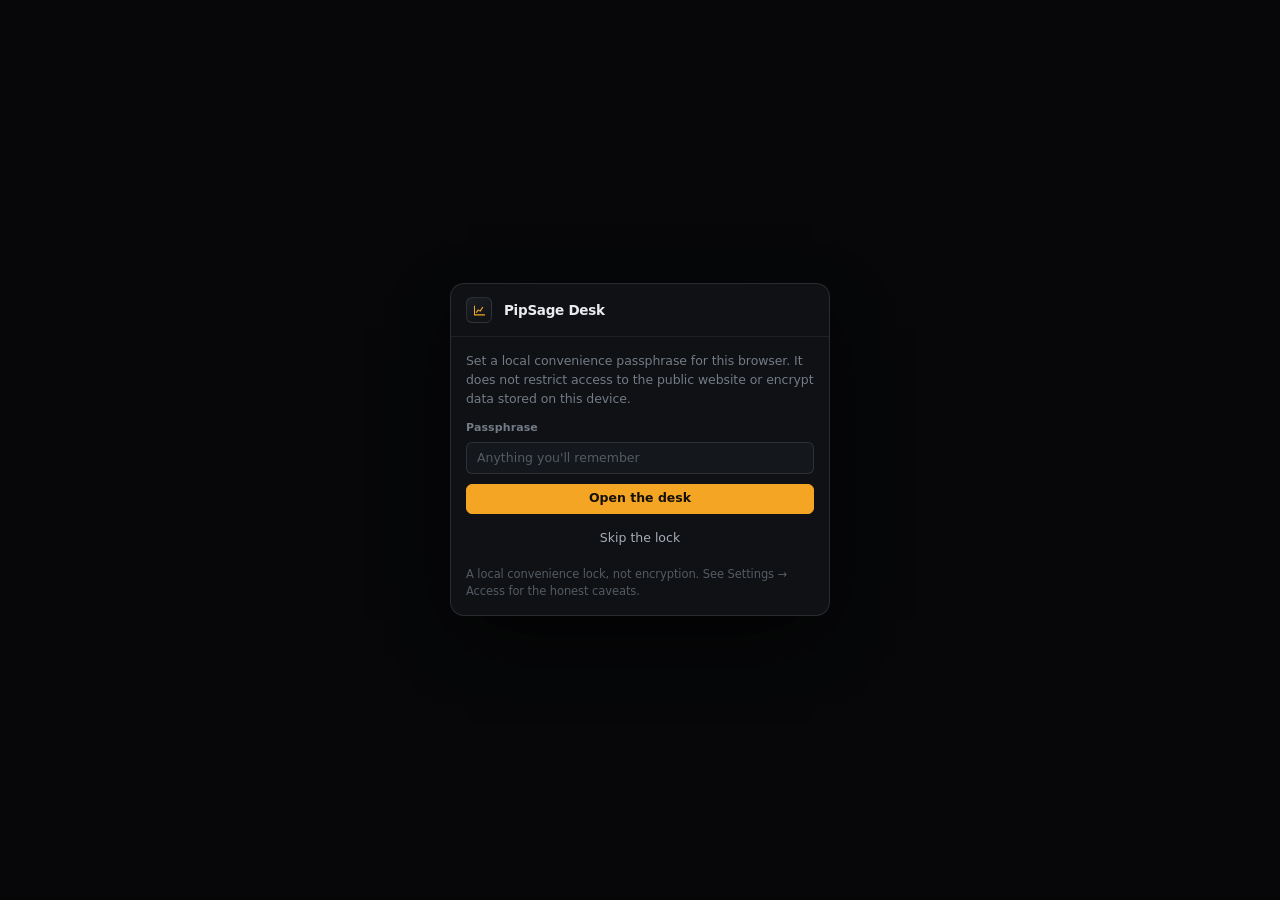
==== commit c729dcc8: "Add optional demo-only MT5 quote relay Co-authored-by: arena-agent <297053741+arena-agent@users.nore" ====
--- a/assistant.html
+++ b/assistant.html
@@ -819,6 +819,7 @@
 <body data-page="assistant" data-nav="assistant.html">
 <a class="skip" href="#app">Skip to content</a>
 <main id="app" role="main"></main>
+<script>window.PS_API_URL="";</script>
 <script>/* ==========================================================================
    PipSage Desk — core runtime
    Store, market math, indicator library, shell chrome, UI primitives.
@@ -2139,7 +2140,7 @@
           <h2 style="margin-left:2px">PipSage Desk</h2>
         </div>
         <div class="modal-body">
-          <p class="sm muted">This desk is yours alone. Set a passphrase for this device — it is stored locally and never leaves the browser.</p>
+          <p class="sm muted">Set a local convenience passphrase for this browser. It does not restrict access to the public website or encrypt data stored on this device.</p>
           <form id="gate-form" style="display:grid;gap:10px">
             <div class="field">
               <label for="gate-pass">Passphrase</label>
@@ -2233,6 +2234,443 @@
   };
 
   document.addEventListener('DOMContentLoaded', PS.start);
+})();
+
+
+/* ==========================================================================
+   PipSage Desk — optional, owner-authenticated MT5 demo bridge client.
+   Owner token lives in tab sessionStorage only. MT5 credentials stay in the
+   already-authenticated desktop terminal and never enter this browser.
+   ========================================================================== */
+(function () {
+  'use strict';
+  const PS = window.PS;
+  const TOKEN_KEY = 'pipsage.bridge-owner-token';
+  const API_URL = String(window.PS_API_URL || '').trim().replace(/\/+$/, '');
+  const MAX_QUOTE_AGE = 10000;
+  const state = { status: null, quotes: new Map(), error: '', lastUpdate: 0, running: false, timer: null, busy: false, bindPending: false };
+  const originalPrice = PS.price;
+  const originalDailyChange = PS.dailyChange;
+
+  function token() {
+    try { return sessionStorage.getItem(TOKEN_KEY) || ''; }
+    catch (_) { return ''; }
+  }
+
+  function emit() {
+    document.dispatchEvent(new CustomEvent('pipsage:broker-update'));
+    updateMarketNodes();
+  }
+
+  function freshQuote(sym) {
+    const quote = state.quotes.get(String(sym || '').toUpperCase());
+    if (!state.status || !state.status.connected || !state.status.demo || !quote || quote.stale || Date.now() - quote.receivedAt > MAX_QUOTE_AGE) return null;
+    return quote;
+  }
+
+  async function request(path, options = {}) {
+    if (!API_URL) throw new Error('The Render static site has no PIPSAGE_API_URL build setting yet.');
+    const access = token();
+    if (!access) throw new Error('Enter the owner access token in Settings to connect this browser.');
+    const controller = new AbortController();
+    const timeout = setTimeout(() => controller.abort(), 15000);
+    try {
+      const response = await fetch(API_URL + path, {
+        method: options.method || 'GET',
+        headers: Object.assign({
+          Authorization: 'Bearer ' + access,
+          Accept: 'application/json',
+        }, options.body ? { 'Content-Type': 'application/json' } : {}, options.headers || {}),
+        body: options.body ? JSON.stringify(options.body) : undefined,
+        cache: 'no-store',
+        mode: 'cors',
+        signal: controller.signal,
+      });
+      let payload = {};
+      try { payload = await response.json(); } catch (_) {}
+      if (!response.ok) throw new Error(payload.error || `API request failed (${response.status}).`);
+      return payload;
+    } finally {
+      clearTimeout(timeout);
+    }
+  }
+
+  function status() {
+    return Object.assign({
+      apiConfigured: !!API_URL,
+      authenticated: !!token(),
+      connected: false,
+      demo: false,
+      quoteCount: 0,
+      availableSymbols: [],
+      missingSymbols: [],
+      maxRiskPercent: 1.25,
+      pendingOrder: null,
+    }, state.status || {});
+  }
+
+  async function refresh() {
+    if (state.busy || !API_URL || !token()) return status();
+    state.busy = true;
+    try {
+      const snapshot = await request('/api/status');
+      const quoteData = await request('/api/quotes');
+      state.status = snapshot;
+      state.quotes.clear();
+      (quoteData.quotes || []).forEach((q) => {
+        if (!q.stale && Number.isFinite(q.bid) && Number.isFinite(q.ask) && q.ask >= q.bid && q.bid > 0) {
+          state.quotes.set(q.symbol, Object.assign({}, q, { receivedAt: Date.now() }));
+        }
+      });
+      state.error = '';
+      state.lastUpdate = Date.now();
+      emit();
+    } catch (err) {
+      state.error = err && err.name === 'AbortError' ? 'API request timed out.' : String(err && err.message || 'Connection failed.');
+      if (/Access denied|401/i.test(state.error)) {
+        try { sessionStorage.removeItem(TOKEN_KEY); } catch (_) {}
+        state.status = null;
+        state.quotes.clear();
+      } else if (state.status) {
+        state.status = Object.assign({}, state.status, { connected: false, demo: false });
+      }
+      emit();
+    } finally {
+      state.busy = false;
+    }
+    return status();
+  }
+
+  function start() {
+    if (state.running) return;
+    state.running = true;
+    refresh();
+    state.timer = setInterval(refresh, 2500);
+  }
+
+  async function connect(ownerToken) {
+    const value = String(ownerToken || '').trim();
+    if (!API_URL) throw new Error('API URL is not configured in the Render static-site build.');
+    if (value.length < 64) throw new Error('Owner access token must be a 64-character random token.');
+    try { sessionStorage.setItem(TOKEN_KEY, value); }
+    catch (_) { throw new Error('This browser does not allow session storage.'); }
+    state.status = null;
+    const result = await refresh();
+    if (!result.authenticated || !state.status) throw new Error(state.error || 'Could not authenticate with the PipSage API.');
+    return status();
+  }
+
+  function disconnect() {
+    try { sessionStorage.removeItem(TOKEN_KEY); } catch (_) {}
+    state.status = null;
+    state.quotes.clear();
+    state.error = '';
+    emit();
+    return status();
+  }
+
+  async function placeDemoOrder(order) {
+    if (!status().connected || !status().demo) throw new Error('The Exness MT5 demo bridge is not connected.');
+    return request('/api/orders', { method: 'POST', body: order });
+  }
+
+  async function getOrder(id) {
+    if (!/^[a-f0-9]{32}$/.test(String(id || ''))) throw new Error('Invalid order reference.');
+    return request('/api/orders/' + id);
+  }
+
+  async function acknowledgeUnknown(id) {
+    if (!/^[a-f0-9]{32}$/.test(String(id || ''))) throw new Error('Invalid order reference.');
+    return request('/api/orders/' + id + '/acknowledge', { method: 'POST', body: {} });
+  }
+
+  function quote(sym) { return freshQuote(sym); }
+
+  function livePrice(sym, side) {
+    const q = freshQuote(sym);
+    if (!q) return originalPrice(sym);
+    if (side === 'buy') return q.bid; // a long position exits at bid
+    if (side === 'sell') return q.ask; // a short position exits at ask
+    return (q.bid + q.ask) / 2;
+  }
+  PS.price = livePrice;
+  PS.dailyChange = function (sym) {
+    const q = freshQuote(sym);
+    return q && Number.isFinite(q.dayChange) ? q.dayChange : originalDailyChange(sym);
+  };
+
+  PS.broker = {
+    apiUrl: API_URL,
+    token,
+    status,
+    quote,
+    refresh,
+    connect,
+    disconnect,
+    placeDemoOrder,
+    getOrder,
+    acknowledgeUnknown,
+    isLive: (sym) => !!freshQuote(sym),
+  };
+
+  function updateMarketNodes() {
+    document.querySelectorAll('[data-market-price]').forEach((el) => {
+      const sym = el.getAttribute('data-market-price');
+      const q = freshQuote(sym);
+      const meta = PS.symMeta(sym);
+      const price = q ? livePrice(sym, el.dataset.marketSide) : originalPrice(sym);
+      el.textContent = PS.fmt(price, meta.dec);
+      el.title = q
+        ? `${q.brokerSymbol} · bid ${PS.fmt(q.bid, meta.dec)} / ask ${PS.fmt(q.ask, meta.dec)} · ${new Date(q.time).toLocaleTimeString()}`
+        : 'Sample price · no fresh Exness MT5 quote for this symbol';
+    });
+    document.querySelectorAll('[data-market-day]').forEach((el) => {
+      const sym = el.dataset.marketDay;
+      const change = PS.dailyChange(sym);
+      el.textContent = PS.pctStr(change);
+      el.classList.remove('up', 'dn', 'flat');
+      el.classList.add(PS.klass(change));
+      if (!freshQuote(sym)) el.title = 'Illustrative sample day change';
+      else el.title = 'Change from the current MT5 daily candle open';
+    });
+    document.querySelectorAll('[data-market-bidask]').forEach((el) => {
+      const sym = el.dataset.marketBidask;
+      const meta = PS.symMeta(sym);
+      const q = freshQuote(sym);
+      if (q) el.textContent = `${PS.fmt(q.bid, meta.dec)} / ${PS.fmt(q.ask, meta.dec)}`;
+      else {
+        const px = originalPrice(sym);
+        const spread = meta.base * 0.00002;
+        el.textContent = `${PS.fmt(px - spread, meta.dec)} / ${PS.fmt(px + spread, meta.dec)}`;
+      }
+    });
+    document.querySelectorAll('[data-market-spread]').forEach((el) => {
+      const sym = el.dataset.marketSpread;
+      const meta = PS.symMeta(sym);
+      const q = freshQuote(sym);
+      el.textContent = PS.fmt(q ? q.ask - q.bid : meta.base * 0.00004, meta.dec);
+      el.title = q ? `${q.brokerSymbol} quote spread` : 'Illustrative sample spread';
+    });
+    document.querySelectorAll('[data-live-pnl]').forEach((el) => {
+      const sym = el.dataset.livePnl;
+      const side = el.dataset.side;
+      const lots = Number(el.dataset.lots);
+      const entry = Number(el.dataset.entry);
+      const value = PS.pnlFor(sym, side, lots, entry, PS.price(sym, side));
+      el.textContent = PS.money(value, PS.settings().currency);
+      el.classList.remove('up', 'dn', 'flat');
+      el.classList.add(PS.klass(value));
+    });
+    document.querySelectorAll('[data-live-r]').forEach((el) => {
+      const sym = el.dataset.liveR;
+      const side = el.dataset.side;
+      const value = PS.rFor(sym, side, Number(el.dataset.lots), Number(el.dataset.entry), PS.price(sym, side), Number(el.dataset.stop));
+      el.textContent = PS.signed(value, 2) + 'R';
+      el.classList.remove('up', 'dn', 'flat');
+      el.classList.add(PS.klass(value));
+    });
+    document.querySelectorAll('[data-live-total-pnl]').forEach((el) => {
+      const saved = PS.Store.get(PS.KEYS.trades, []);
+      const open = (Array.isArray(saved) ? saved : []).filter((trade) => trade && trade.status === 'open');
+      const total = open.reduce((sum, trade) => sum + PS.pnlFor(trade.sym, trade.side, trade.lots, trade.entry, PS.price(trade.sym, trade.side)), 0);
+      el.textContent = PS.money(total, PS.settings().currency);
+      el.classList.remove('up', 'dn', 'flat');
+      el.classList.add(PS.klass(total));
+    });
+    const freshCount = Array.from(state.quotes.keys()).filter((sym) => !!freshQuote(sym)).length;
+    document.querySelectorAll('[data-market-feed]').forEach((el) => {
+      const connected = status().connected && freshCount > 0;
+      el.textContent = connected ? `Exness MT5 demo · ${freshCount} live` : 'sample feed';
+      el.classList.toggle('chip-teal', connected);
+      el.classList.toggle('chip-amber', !connected);
+    });
+    paintSettingsPanel();
+    paintOrderTicket();
+  }
+
+  function paintSettingsPanel() {
+    const root = document.getElementById('broker-link-panel');
+    if (!root) return;
+    const stateEl = root.querySelector('#broker-link-state');
+    const detailEl = root.querySelector('#broker-link-detail');
+    const input = root.querySelector('#broker-owner-token');
+    const disconnectButton = root.querySelector('#broker-disconnect');
+    const current = status();
+    if (input && current.authenticated && document.activeElement !== input) input.value = '';
+    if (!current.apiConfigured) {
+      stateEl.textContent = 'API not configured';
+      detailEl.textContent = 'Create the Render API service and set PIPSAGE_API_URL on the static site before connecting.';
+    } else if (!current.authenticated) {
+      stateEl.textContent = 'Not connected';
+      detailEl.textContent = 'Enter the owner access token from the API service. It is held in this tab session only.';
+    } else if (current.connected && current.demo) {
+      stateEl.textContent = `Connected · demo · ${current.quoteCount || 0} live symbols`;
+      const missing = (current.missingSymbols || []).slice(0, 6);
+      detailEl.textContent = !current.quoteCount
+        ? 'MT5 demo account is verified, but there are no fresh ticks yet. Check that Market Watch symbols are visible and the broker market is publishing quotes.'
+        : missing.length
+          ? `Some instruments are not mapped in MT5: ${missing.join(', ')}${(current.missingSymbols || []).length > 6 ? '…' : ''}. See bridge/symbol-map.local.json.`
+          : 'Exness MT5 demo verified. Market orders are demo-only and are rechecked by the desktop bridge.';
+    } else {
+      stateEl.textContent = 'API reachable · MT5 demo bridge offline';
+      detailEl.textContent = state.error || current.connectionError || 'Start the bridge on the Windows PC with MT5 open to the Exness demo account.';
+    }
+    if (disconnectButton) disconnectButton.hidden = !current.authenticated;
+  }
+
+  function paintOrderTicket() {
+    const root = document.getElementById('demo-order-ticket');
+    if (!root) return;
+    const symbol = root.querySelector('#order-symbol');
+    const side = root.querySelector('#order-side');
+    const volume = root.querySelector('#order-volume');
+    const stop = root.querySelector('#order-stop');
+    const target = root.querySelector('#order-target');
+    const preview = root.querySelector('#order-preview');
+    const button = root.querySelector('#demo-order-submit');
+    const sym = symbol && symbol.value;
+    const direction = side && side.value;
+    const quote = freshQuote(sym);
+    const statusNow = status();
+    if (quote && preview) {
+      const entry = direction === 'buy' ? quote.ask : quote.bid;
+      const sl = Number(stop && stop.value);
+      const lots = Number(volume && volume.value);
+      const risk = sl > 0 && lots > 0 ? PS.riskCashFor(sym, lots, entry, sl) : 0;
+      const equity = Number(statusNow.equity || 0);
+      const pctText = statusNow.accountCurrency === 'USD' && equity > 0 ? ` (${PS.fmt((risk / equity) * 100, 2)}% of demo equity)` : '';
+      preview.textContent = `MT5 ${quote.brokerSymbol} · bid ${PS.fmt(quote.bid, PS.symMeta(sym).dec)} / ask ${PS.fmt(quote.ask, PS.symMeta(sym).dec)} · desk-estimated stop risk ${PS.money(risk, 'USD')}${pctText}. The MT5 bridge recalculates risk in account currency using broker contract details before sending.`;
+    } else if (preview) {
+      preview.textContent = 'Waiting for an authenticated, fresh MT5 demo quote. No sample price can be used to place an order.';
+    }
+    if (button) button.disabled = !(statusNow.connected && statusNow.demo && quote && !statusNow.pendingOrder);
+    const acknowledge = root.querySelector('#order-acknowledge');
+    if (acknowledge) {
+      const needsReview = statusNow.pendingOrder && statusNow.pendingOrder.status === 'unknown';
+      acknowledge.hidden = !needsReview;
+      if (needsReview && preview) preview.textContent = 'An order result was lost. Check MT5 order history first; never assume it failed or submit a duplicate.';
+    }
+  }
+
+  function bindSettingsPanel() {
+    const root = document.getElementById('broker-link-panel');
+    if (!root || root.dataset.bound) return;
+    root.dataset.bound = '1';
+    const input = root.querySelector('#broker-owner-token');
+    root.querySelector('#broker-connect').addEventListener('click', async () => {
+      try {
+        await connect(input.value);
+        input.value = '';
+        PS.toast('PipSage API connected for this tab');
+      } catch (err) {
+        PS.toast(err.message || 'Could not connect', 'err');
+      }
+      paintSettingsPanel();
+    });
+    root.querySelector('#broker-disconnect').addEventListener('click', () => {
+      disconnect();
+      PS.toast('Broker API disconnected from this tab');
+    });
+    paintSettingsPanel();
+  }
+
+  function bindOrderTicket() {
+    const root = document.getElementById('demo-order-ticket');
+    if (!root || root.dataset.bound) return;
+    root.dataset.bound = '1';
+    ['#order-symbol', '#order-side', '#order-volume', '#order-stop', '#order-target'].forEach((selector) => {
+      const el = root.querySelector(selector);
+      if (el) { el.addEventListener('input', paintOrderTicket); el.addEventListener('change', paintOrderTicket); }
+    });
+    root.querySelector('#demo-order-submit').addEventListener('click', async () => {
+      const symbol = root.querySelector('#order-symbol').value;
+      const side = root.querySelector('#order-side').value;
+      const volume = Number(root.querySelector('#order-volume').value);
+      const stopLoss = Number(root.querySelector('#order-stop').value);
+      const targetText = root.querySelector('#order-target').value.trim();
+      const takeProfit = targetText ? Number(targetText) : null;
+      const q = freshQuote(symbol);
+      if (!q || !status().connected || !status().demo) return PS.toast('A verified demo quote is required', 'err');
+      if (!Number.isFinite(volume) || volume <= 0 || !Number.isFinite(stopLoss) || stopLoss <= 0 || (takeProfit !== null && (!Number.isFinite(takeProfit) || takeProfit <= 0))) {
+        return PS.toast('Enter a valid volume and protective stop loss', 'err');
+      }
+      const entry = side === 'buy' ? q.ask : q.bid;
+      const risk = PS.riskCashFor(symbol, volume, entry, stopLoss);
+      const maxRiskPercent = Number(status().maxRiskPercent || 1.25);
+      const text = `Send a DEMO ${side.toUpperCase()} market order for ${volume} lot(s) of ${symbol} on Exness MT5?\n\nEntry estimate: ${PS.fmt(entry, PS.symMeta(symbol).dec)}\nStop loss: ${PS.fmt(stopLoss, PS.symMeta(symbol).dec)}\nTake profit: ${takeProfit ? PS.fmt(takeProfit, PS.symMeta(symbol).dec) : 'not set'}\nDesk-estimated stop risk: ${PS.money(risk, 'USD')} (USD model; MT5 recalculates in account currency)\nServer risk cap: ${maxRiskPercent}% of demo equity\n\nThe API and MT5 bridge will refuse live accounts. Check the MT5 terminal after submission.`;
+      if (!(await PS.confirm(text, { danger: true, confirmLabel: 'Send demo order' }))) return;
+      const button = root.querySelector('#demo-order-submit');
+      button.disabled = true;
+      const orderState = root.querySelector('#order-result');
+      orderState.textContent = 'Submitting demo order…';
+      try {
+        const submitted = await placeDemoOrder({ symbol, side, volume, stopLoss, takeProfit });
+        orderState.textContent = `Queued (${submitted.id.slice(0, 8)}). Waiting for the MT5 demo terminal…`;
+        const deadline = Date.now() + 70000;
+        while (Date.now() < deadline) {
+          await new Promise((resolve) => setTimeout(resolve, 1500));
+          const response = await getOrder(submitted.id);
+          const order = response.order;
+          if (['filled', 'partial', 'rejected', 'error', 'expired', 'unknown', 'acknowledged'].includes(order.status)) {
+            orderState.textContent = `Demo order ${order.status.toUpperCase()}: ${order.message || 'Check MT5 terminal history.'}${order.filledVolume ? ' · ' + PS.fmt(order.filledVolume, 3) + ' lots filled' : ''}${order.ticket ? ' · ticket ' + order.ticket : ''}${order.fillPrice ? ' · fill ' + PS.fmt(order.fillPrice, PS.symMeta(symbol).dec) : ''}`;
+            if (order.status === 'filled' || order.status === 'partial') PS.toast(order.status === 'partial' ? 'MT5 demo order partially filled' : 'MT5 demo order accepted');
+            else PS.toast('Order needs review: ' + order.status, 'err');
+            await refresh();
+            break;
+          }
+          orderState.textContent = `Order ${order.status} · ${order.message || 'Waiting for terminal confirmation.'}`;
+        }
+        if (Date.now() >= deadline) orderState.textContent = 'No final response yet. Check MT5 order history; do not submit again until you confirm whether it filled.';
+      } catch (err) {
+        orderState.textContent = err.message || 'Order request failed.';
+        PS.toast(err.message || 'Demo order failed', 'err');
+      } finally {
+        paintOrderTicket();
+      }
+    });
+    const acknowledge = root.querySelector('#order-acknowledge');
+    if (acknowledge) acknowledge.addEventListener('click', async () => {
+      const pending = status().pendingOrder;
+      if (!pending || pending.status !== 'unknown') return;
+      const ok = await PS.confirm('Have you checked MT5 order history for this order? Acknowledge only after review. This clears PipSage’s duplicate-send lock; it does not cancel or change any broker order.', { danger: true, confirmLabel: 'I checked MT5 history' });
+      if (!ok) return;
+      try {
+        await acknowledgeUnknown(pending.id);
+        await refresh();
+        PS.toast('Order marked reviewed');
+      } catch (err) { PS.toast(err.message || 'Could not acknowledge order', 'err'); }
+    });
+    paintOrderTicket();
+  }
+
+  function bindPage() {
+    bindSettingsPanel();
+    bindOrderTicket();
+    paintSettingsPanel();
+    paintOrderTicket();
+  }
+
+  document.addEventListener('ps:ready', bindPage);
+  document.addEventListener('pipsage:broker-update', bindPage);
+  const appRoot = document.getElementById('app');
+  if (appRoot && window.MutationObserver) {
+    new MutationObserver(() => {
+      if (state.bindPending) return;
+      state.bindPending = true;
+      Promise.resolve().then(() => {
+        state.bindPending = false;
+        bindPage();
+      });
+    }).observe(appRoot, { childList: true });
+  }
+
+  const originalMount = PS.mount;
+  if (typeof originalMount === 'function') {
+    PS.mount = function () {
+      start();
+      return originalMount.apply(this, arguments);
+    };
+  }
 })();
 
 
@@ -2996,7 +3434,7 @@
 
   /* derive live-ish trade numbers */
   ui.liveTrade = function (t) {
-    const px = t.status === 'open' ? PS.price(t.sym) : t.exit;
+    const px = t.status === 'open' ? PS.price(t.sym, t.side) : t.exit;
     const pnl = t.status === 'open' ? PS.pnlFor(t.sym, t.side, t.lots, t.entry, px) : t.pnl;
     const r = PS.rFor(t.sym, t.side, t.lots, t.entry, px, t.sl);
     return Object.assign({}, t, {
@@ -3206,7 +3644,7 @@
     /* KPI tiles */
     const kpis = `<div class="grid g6">
       ${ui.kpi({ k: 'Equity', v: money(equity, ccy, 0), d: `<span class="num">${money(acc.balance, ccy, 0)}</span> balance`, accent: true, iconName: 'gauge' })}
-      ${ui.kpi({ k: 'Open P&L', v: `<span class="${klass(acc.openPnl)}">${money(acc.openPnl, ccy)}</span>`, d: `${acc.open.length} position${acc.open.length === 1 ? '' : 's'}`, iconName: 'layers' })}
+      ${ui.kpi({ k: 'Open P&L', v: `<span class="${klass(acc.openPnl)}" data-live-total-pnl>${money(acc.openPnl, ccy)}</span>`, d: `${acc.open.length} position${acc.open.length === 1 ? '' : 's'}`, iconName: 'layers' })}
       ${ui.kpi({ k: 'Today', v: `<span class="${klass(todayPnl)}">${money(todayPnl, ccy)}</span>`, d: `${todayClosed.length} closed`, iconName: 'clock' })}
       ${ui.kpi({ k: 'Realised', v: `<span class="${klass(stats.net)}">${money(stats.net, ccy)}</span>`, d: `${stats.count} trades all-time`, iconName: 'chart' })}
       ${ui.kpi({ k: 'Win rate', v: fmt(stats.winRate, 1) + '<small>%</small>', d: `${stats.wins}W · ${stats.losses}L`, iconName: 'target' })}
@@ -3266,16 +3704,16 @@
         <td><strong>${esc(t.sym)}</strong><div class="xs dim">${esc(t.setup || '')}</div></td>
         <td>${ui.chip(t.side.toUpperCase(), t.side === 'buy' ? 'green' : 'red')}</td>
         <td class="num">${PS.fmtPrice(t.entry)}</td>
-        <td class="num">${PS.fmtPrice(t.markPrice)}</td>
-        <td class="num ${klass(t.livePnl)}">${money(t.livePnl, ccy)}</td>
-        <td class="num ${klass(t.liveR)}">${signed(t.liveR, 2)}R</td>
+        <td class="num" data-market-price="${t.sym}" data-market-side="${t.side}">${PS.fmtPrice(t.markPrice)}</td>
+        <td class="num ${klass(t.livePnl)}" data-live-pnl="${t.sym}" data-side="${t.side}" data-lots="${t.lots}" data-entry="${t.entry}">${money(t.livePnl, ccy)}</td>
+        <td class="num ${klass(t.liveR)}" data-live-r="${t.sym}" data-side="${t.side}" data-lots="${t.lots}" data-entry="${t.entry}" data-stop="${t.sl || 0}">${signed(t.liveR, 2)}R</td>
       </tr>`;
     });
 
     const positionsPanel = ui.panel({
       title: 'Open positions',
-      sub: `${acc.open.length} live · marks are sample prices`,
-      right: `<a class="btn btn-sm btn-ghost" href="positions.html">Manage ${icon('arrowRight')}</a>`,
+      sub: `${acc.open.length} local journal position${acc.open.length === 1 ? '' : 's'} · marks use current feed when connected`,
+      right: `<span class="chip chip-amber" data-market-feed>sample feed</span><a class="btn btn-sm btn-ghost" href="positions.html">Manage ${icon('arrowRight')}</a>`,
       flush: true,
       body: ui.table({
         cols: ['Instrument', 'Side', { label: 'Entry', num: true }, { label: 'Mark', num: true }, { label: 'P&L', num: true }, { label: 'R', num: true }],
@@ -3292,15 +3730,15 @@
       const series = PS.candles(sym, 24).map((c) => c.c);
       return `<tr>
         <td><strong>${esc(sym)}</strong><div class="xs dim">${esc(meta.cls)}</div></td>
-        <td class="num">${fmt(px, meta.dec)}</td>
-        <td class="num ${klass(chg)}">${pctStr(chg)}</td>
+        <td class="num" data-market-price="${sym}">${fmt(px, meta.dec)}</td>
+        <td class="num ${klass(chg)}" data-market-day="${sym}">${pctStr(chg)}</td>
         <td style="width:74px">${PS.sparkSvg(series, { w: 66, h: 18 })}</td>
       </tr>`;
     });
 
     const watchPanel = ui.panel({
       title: 'Watchlist',
-      right: `<a class="btn btn-sm btn-ghost" href="charts.html">Charts ${icon('arrowRight')}</a>`,
+      right: `<span class="chip chip-amber" data-market-feed>sample feed</span><a class="btn btn-sm btn-ghost" href="charts.html">Charts ${icon('arrowRight')}</a>`,
       flush: true,
       body: ui.table({
         cols: ['Market', { label: 'Price', num: true }, { label: 'Day', num: true }, { label: '', num: false }],
@@ -3484,8 +3922,8 @@
     root.innerHTML = `
       <div class="page-head">
         <div class="titles">
-          <h1>Charts <span class="chip chip-amber" style="margin-left:2px">sample feed</span></h1>
-          <div class="sub">Analysis workspace · crosshair, zoom and pan enabled</div>
+          <h1>Charts <span class="chip chip-amber" data-market-feed style="margin-left:2px">sample feed</span></h1>
+          <div class="sub">Sample OHLC candles · crosshair, zoom and pan enabled</div>
         </div>
         <div class="actions">
           <div class="seg" id="tf-seg">
@@ -3516,8 +3954,8 @@
                         <span class="xs dim" style="display:block">${esc(m.cls)}</span>
                       </span>
                       <span class="right">
-                        <span class="mono xs" style="display:block">${fmt(PS.price(sym), m.dec)}</span>
-                        <span class="mono xs ${klass(chg)}">${PS.pctStr(chg)}</span>
+                        <span class="mono xs" style="display:block" data-market-price="${sym}">${fmt(PS.price(sym), m.dec)}</span>
+                        <span class="mono xs ${klass(chg)}" data-market-day="${sym}">${PS.pctStr(chg)}</span>
                       </span>
                     </button>`;
                   })
@@ -3549,8 +3987,8 @@
                 <div class="row" style="gap:10px">
                   <h2 style="font-size:14px">${esc(state.sym)}</h2>
                   <span class="chip chip-plain">${esc(meta.cls)}</span>
-                  <span class="mono sm" id="last-px">${fmt(PS.price(state.sym), meta.dec)}</span>
-                  <span class="mono xs ${klass(PS.dailyChange(state.sym))}" id="last-chg">${PS.pctStr(PS.dailyChange(state.sym))}</span>
+                  <span class="mono sm" id="last-px" data-market-price="${state.sym}">${fmt(PS.price(state.sym), meta.dec)}</span>
+                  <span class="mono xs ${klass(PS.dailyChange(state.sym))}" id="last-chg" data-market-day="${state.sym}">${PS.pctStr(PS.dailyChange(state.sym))}</span>
                 </div>
                 <div class="right">
                   <span class="label" style="margin-right:2px">Pane</span>
@@ -3594,12 +4032,29 @@
           <div style="display:grid;gap:10px" id="col-side">
             ${ui.panel({
               title: 'Market',
+              sub: 'Indicators use sample candles; bid/ask follows the live feed when connected',
               body: `<div id="market-info"></div>`,
             })}
             ${ui.panel({
               title: 'Position size',
               sub: 'From your risk settings',
               body: `<div id="sizer" class="col" style="gap:9px"></div>`,
+            })}
+            ${ui.panel({
+              title: 'Exness MT5 demo ticket',
+              sub: 'Market orders · demo account only',
+              body: `<div class="col" id="demo-order-ticket" style="gap:9px">
+                <p class="xs dim">Requires a verified MT5 demo quote and owner connection from Settings. A protective stop is mandatory; the desktop bridge rechecks the broker-calculated risk before sending.</p>
+                ${ui.field({ label: 'Instrument', id: 'order-symbol', value: state.sym, options: PS.SYMBOLS.map((x) => ({ value: x.sym, label: x.sym })) })}
+                ${ui.field({ label: 'Side', id: 'order-side', value: 'buy', options: [{ value: 'buy', label: 'Buy / long' }, { value: 'sell', label: 'Sell / short' }] })}
+                ${ui.field({ label: 'Volume (lots)', id: 'order-volume', type: 'number', value: '0.01', attrs: 'min="0.01" max="100" step="0.01"' })}
+                ${ui.field({ label: 'Stop loss (required)', id: 'order-stop', type: 'number', value: '', placeholder: 'Price', attrs: 'min="0.00001" step="any"' })}
+                ${ui.field({ label: 'Take profit (optional)', id: 'order-target', type: 'number', value: '', placeholder: 'Price', attrs: 'min="0.00001" step="any"' })}
+                <p class="xs dim" id="order-preview">Waiting for an authenticated, fresh MT5 demo quote. No sample price can be used to place an order.</p>
+                <button class="btn btn-primary btn-block" id="demo-order-submit" disabled>Send demo order</button>
+                <button class="btn btn-sm btn-block" id="order-acknowledge" hidden>Mark reviewed in MT5</button>
+                <p class="xs" id="order-result" role="status" aria-live="polite"></p>
+              </div>`,
             })}
             ${ui.panel({
               title: 'Session',
@@ -3721,11 +4176,12 @@
     const lastC = candles[candles.length - 1].c;
     const bbU = bb.upper.filter((v) => v != null).pop();
     const bbL = bb.lower.filter((v) => v != null).pop();
-    const spreadPts = Math.round(meta.base * (meta.vol / 100) * 0.35 * (meta.dec > 3 ? 10000 : 1));
+    const sampleBid = lastC - meta.base * 0.00002;
+    const sampleAsk = lastC + meta.base * 0.00002;
 
     info.innerHTML = ui.statRows([
-      { k: 'Bid / Ask', v: `${fmt(lastC - meta.base * 0.00002, meta.dec)} / ${fmt(lastC + meta.base * 0.00002, meta.dec)}` },
-      { k: 'Spread', v: spreadPts + ' pts' },
+      { k: 'Bid / Ask', v: `<span data-market-bidask="${state.sym}">${fmt(sampleBid, meta.dec)} / ${fmt(sampleAsk, meta.dec)}</span>` },
+      { k: 'Spread (price)', v: `<span data-market-spread="${state.sym}">${fmt(sampleAsk - sampleBid, meta.dec)}</span>` },
       { k: 'ATR (14)', v: fmt(atr, meta.dec) },
       { k: 'RSI (14)', v: fmt(rsi, 1), cls: rsi > 70 ? 'dn' : rsi < 30 ? 'up' : '' },
       { k: 'ADX (14)', v: fmt(adxV, 1) },
@@ -3928,16 +4384,16 @@
         </td>
         <td>${ui.chip(t.side.toUpperCase(), t.side === 'buy' ? 'green' : 'red')}<div class="xs dim" style="margin-top:2px">${fmt(t.lots, 2)} lots</div></td>
         <td class="num">${PS.fmtPrice(t.entry)}</td>
-        <td class="num">${PS.fmtPrice(t.markPrice)}</td>
+        <td class="num" data-market-price="${t.sym}" data-market-side="${t.side}">${PS.fmtPrice(t.markPrice)}</td>
         <td class="num">${t.sl ? PS.fmtPrice(t.sl) : '—'}</td>
         <td class="num">${t.tp ? PS.fmtPrice(t.tp) : '—'}</td>
-        <td class="num ${klass(t.livePnl)}">${money(t.livePnl, ccy)}</td>
-        <td class="num ${klass(t.liveR)}">${signed(t.liveR, 2)}R</td>
+        <td class="num ${klass(t.livePnl)}" data-live-pnl="${t.sym}" data-side="${t.side}" data-lots="${t.lots}" data-entry="${t.entry}">${money(t.livePnl, ccy)}</td>
+        <td class="num ${klass(t.liveR)}" data-live-r="${t.sym}" data-side="${t.side}" data-lots="${t.lots}" data-entry="${t.entry}" data-stop="${t.sl || 0}">${signed(t.liveR, 2)}R</td>
         <td class="num dim">${money(riskCash, ccy, 0)}</td>
         <td style="text-align:right">
           <div class="row" style="gap:3px;justify-content:flex-end">
-            <button class="icon-btn" data-modify="${t.id}" title="Modify">${icon('edit')}</button>
-            <button class="icon-btn" data-close="${t.id}" title="Close position">${icon('x')}</button>
+            <button class="icon-btn" data-modify="${t.id}" title="Edit journal record">${icon('edit')}</button>
+            <button class="icon-btn" data-close="${t.id}" title="Record journal closure">${icon('x')}</button>
           </div>
         </td>
       </tr>`;
@@ -3966,21 +4422,22 @@
           <div class="sub">Open exposure, risk to stops and execution history</div>
         </div>
         <div class="actions">
+          <span class="chip chip-amber" data-market-feed>sample feed</span>
           <button class="btn btn-sm" data-act="export">${icon('download')}Export</button>
           <button class="btn btn-sm btn-primary" data-act="new">${icon('plus')}New position</button>
         </div>
       </div>
       <div class="page-body">
         <div class="grid g4">
-          ${ui.kpi({ k: 'Open P&L', v: `<span class="${klass(totalPnl)}">${money(totalPnl, ccy)}</span>`, d: `${open.length} position${open.length === 1 ? '' : 's'}`, accent: true, iconName: 'layers' })}
+          ${ui.kpi({ k: 'Open P&L', v: `<span class="${klass(totalPnl)}" data-live-total-pnl>${money(totalPnl, ccy)}</span>`, d: `${open.length} position${open.length === 1 ? '' : 's'}`, accent: true, iconName: 'layers' })}
           ${ui.kpi({ k: 'Risk to stops', v: money(grossRisk, ccy, 0), d: `${fmt((grossRisk / acc.balance) * 100, 2)}% of balance`, iconName: 'shield' })}
-          ${ui.kpi({ k: 'Free margin', v: money(acc.balance - grossRisk, ccy, 0), d: 'balance − open risk', iconName: 'scale' })}
+          ${ui.kpi({ k: 'Balance after stop risk', v: money(acc.balance - grossRisk, ccy, 0), d: 'local balance − open risk', iconName: 'scale' })}
           ${ui.kpi({ k: 'Closed today', v: String(closed.filter((t) => t.closedAt >= new Date().setHours(0, 0, 0, 0)).length), d: `${money(closed.filter((t) => t.closedAt >= new Date().setHours(0, 0, 0, 0)).reduce((a, t) => a + t.pnl, 0), ccy)} realised`, iconName: 'check' })}
         </div>
 
         ${ui.panel({
           title: 'Open positions',
-          sub: 'Sample marks — not a broker feed',
+          sub: 'Local journal positions · marks use the current feed when connected',
           right: `<div class="seg" id="pos-filter">
             <button class="active" data-f="all">All</button>
             <button data-f="buy">Long</button>
@@ -4051,7 +4508,7 @@
         const t = all.find((x) => x.id === b.dataset.close);
         if (!t) return;
         const live = ui.liveTrade(t);
-        const ok = await PS.confirm(`Close ${t.sym} ${t.side} ${t.lots} lots at the current mark (${PS.fmtPrice(live.markPrice)})? This locks in ${money(live.livePnl, ccy)}.`, { confirmLabel: 'Close position' });
+        const ok = await PS.confirm(`Record ${t.sym} ${t.side} ${t.lots} lots as closed in the local journal at the current mark (${PS.fmtPrice(live.markPrice)})? This records ${money(live.livePnl, ccy)} and does not close any MT5 position.`, { confirmLabel: 'Record closure' });
         if (!ok) return;
         t.status = 'closed';
         t.exit = live.markPrice;
@@ -4059,7 +4516,7 @@
         t.pnl = +live.livePnl.toFixed(2);
         t.r = +live.liveR.toFixed(2);
         Store.set(KEYS.trades, all);
-        PS.toast(`${t.sym} closed · ${money(t.pnl, ccy)}`);
+        PS.toast(`${t.sym} journal record closed · ${money(t.pnl, ccy)}`);
         rerender();
       })
     );
@@ -4069,8 +4526,9 @@
         const t = all.find((x) => x.id === b.dataset.modify);
         if (!t) return;
         const m = PS.modal({
-          title: `Modify ${t.sym}`,
-          body: `<div class="grid g2" style="gap:10px">
+          title: `Edit journal record · ${t.sym}`,
+          body: `<p class="xs dim">These values update this local journal record only; they do not modify an MT5 order or stop.</p>
+            <div class="grid g2" style="gap:10px">
               ${ui.field({ label: 'Stop loss', id: 'md-sl', type: 'number', value: t.sl })}
               ${ui.field({ label: 'Take profit', id: 'md-tp', type: 'number', value: t.tp })}
             </div>
@@ -4082,7 +4540,7 @@
               t.tp = Number(el.querySelector('#md-tp').value) || t.tp;
               Store.set(KEYS.trades, all);
               close();
-              PS.toast('Order modified');
+              PS.toast('Journal record updated');
               rerender();
             });
           },
@@ -4354,7 +4812,7 @@
           const preview = () => {
             const v = read();
             const open = !v.exit;
-            const px = open ? PS.price(v.sym) : v.exit;
+            const px = open ? PS.price(v.sym, v.side) : v.exit;
             const pnl = PS.pnlFor(v.sym, v.side, v.lots, v.entry, px);
             const riskCash = PS.riskCashFor(v.sym, v.lots, v.entry, v.sl);
             const r = PS.rFor(v.sym, v.side, v.lots, v.entry, px, v.sl);
@@ -6310,7 +6768,7 @@
       <div class="page-head">
         <div class="titles">
           <h1>Settings</h1>
-          <div class="sub">Everything lives on this device — no accounts, no cloud</div>
+          <div class="sub">Journal and preferences stay in this browser; optional broker relay is separate</div>
         </div>
         <div class="actions">
           <button class="btn btn-sm btn-primary" data-act="save">${icon('save')}Save</button>
@@ -6348,8 +6806,8 @@
         </div>
 
         ${ui.panel({
-          title: 'Broker accounts',
-          sub: 'Descriptive only — this static build cannot place orders',
+          title: 'Sample broker accounts',
+          sub: 'Seeded examples only — not linked to your Exness account',
           flush: true,
           body: `<div>${accounts
             .map(
@@ -6365,9 +6823,24 @@
               </div>`
             )
             .join('')}</div>`,
-          foot: `<div class="row-between"><span class="xs">No live connection exists in this build. Adding one needs a backend with an MT5 bridge.</span>
-            <button class="btn btn-sm" disabled>Connect</button></div>`,
+          foot: `<div class="row-between"><span class="xs">These records are local demo examples, not connected accounts.</span></div>`,
         })}
+
+        <section class="panel" id="broker-link-panel">
+          <div class="panel-head"><div><h2>Exness MT5 connection</h2><div class="sub">Owner-authenticated · demo account only</div></div><span class="chip chip-amber" id="broker-link-state">Checking setup…</span></div>
+          <div class="panel-body" style="display:grid;gap:10px">
+            <p class="sm muted" id="broker-link-detail">MT5 credentials stay in your logged-in desktop terminal. PipSage never asks for or stores your broker password.</p>
+            <div class="field">
+              <label for="broker-owner-token">PipSage API owner token</label>
+              <input class="in" id="broker-owner-token" type="password" autocomplete="new-password" placeholder="Paste the Render PIPSAGE_OWNER_TOKEN here">
+              <span class="hint">This is not your Exness password or MT5 login. It is kept in this tab session only.</span>
+            </div>
+            <div class="row" style="gap:8px;flex-wrap:wrap">
+              <button class="btn btn-sm btn-primary" id="broker-connect">${icon('shield')}Connect securely</button>
+              <button class="btn btn-sm" id="broker-disconnect" hidden>Disconnect this tab</button>
+            </div>
+          </div>
+        </section>
 
         <div class="grid g2">
           ${ui.panel({
